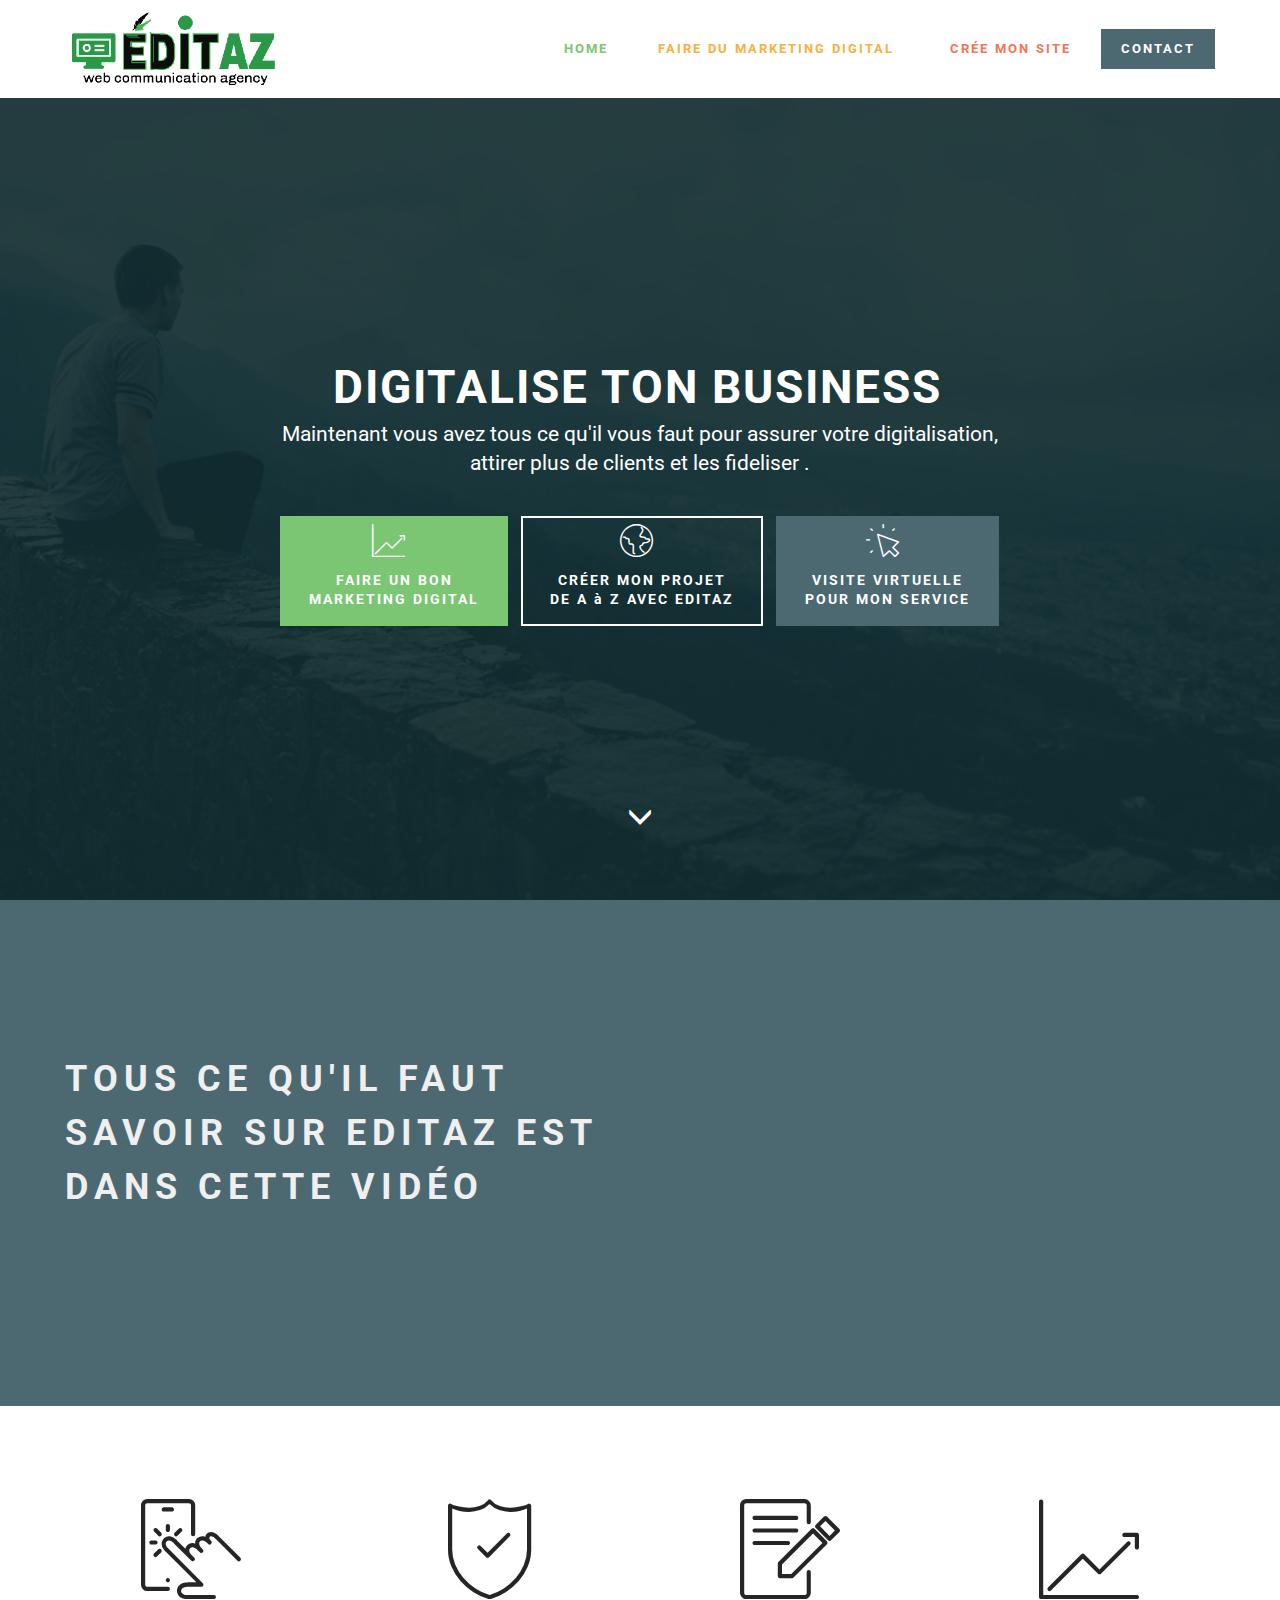
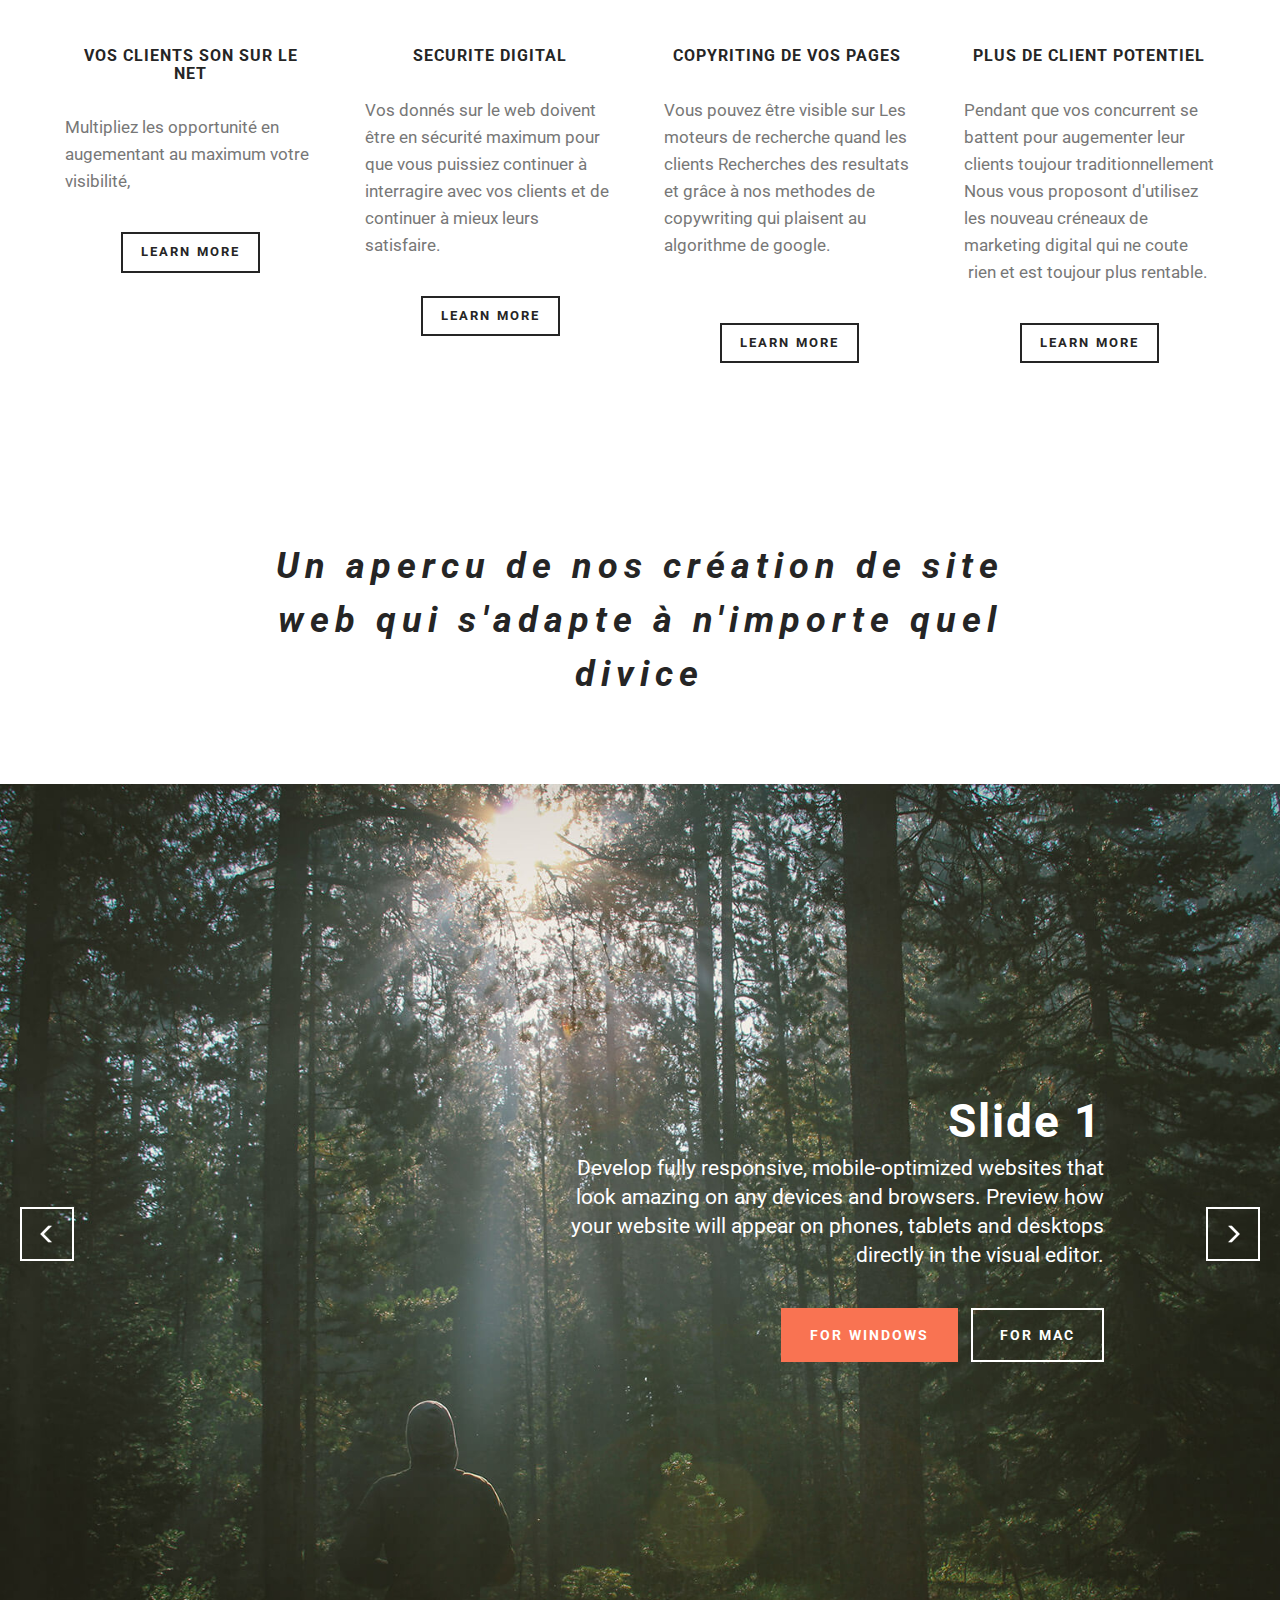
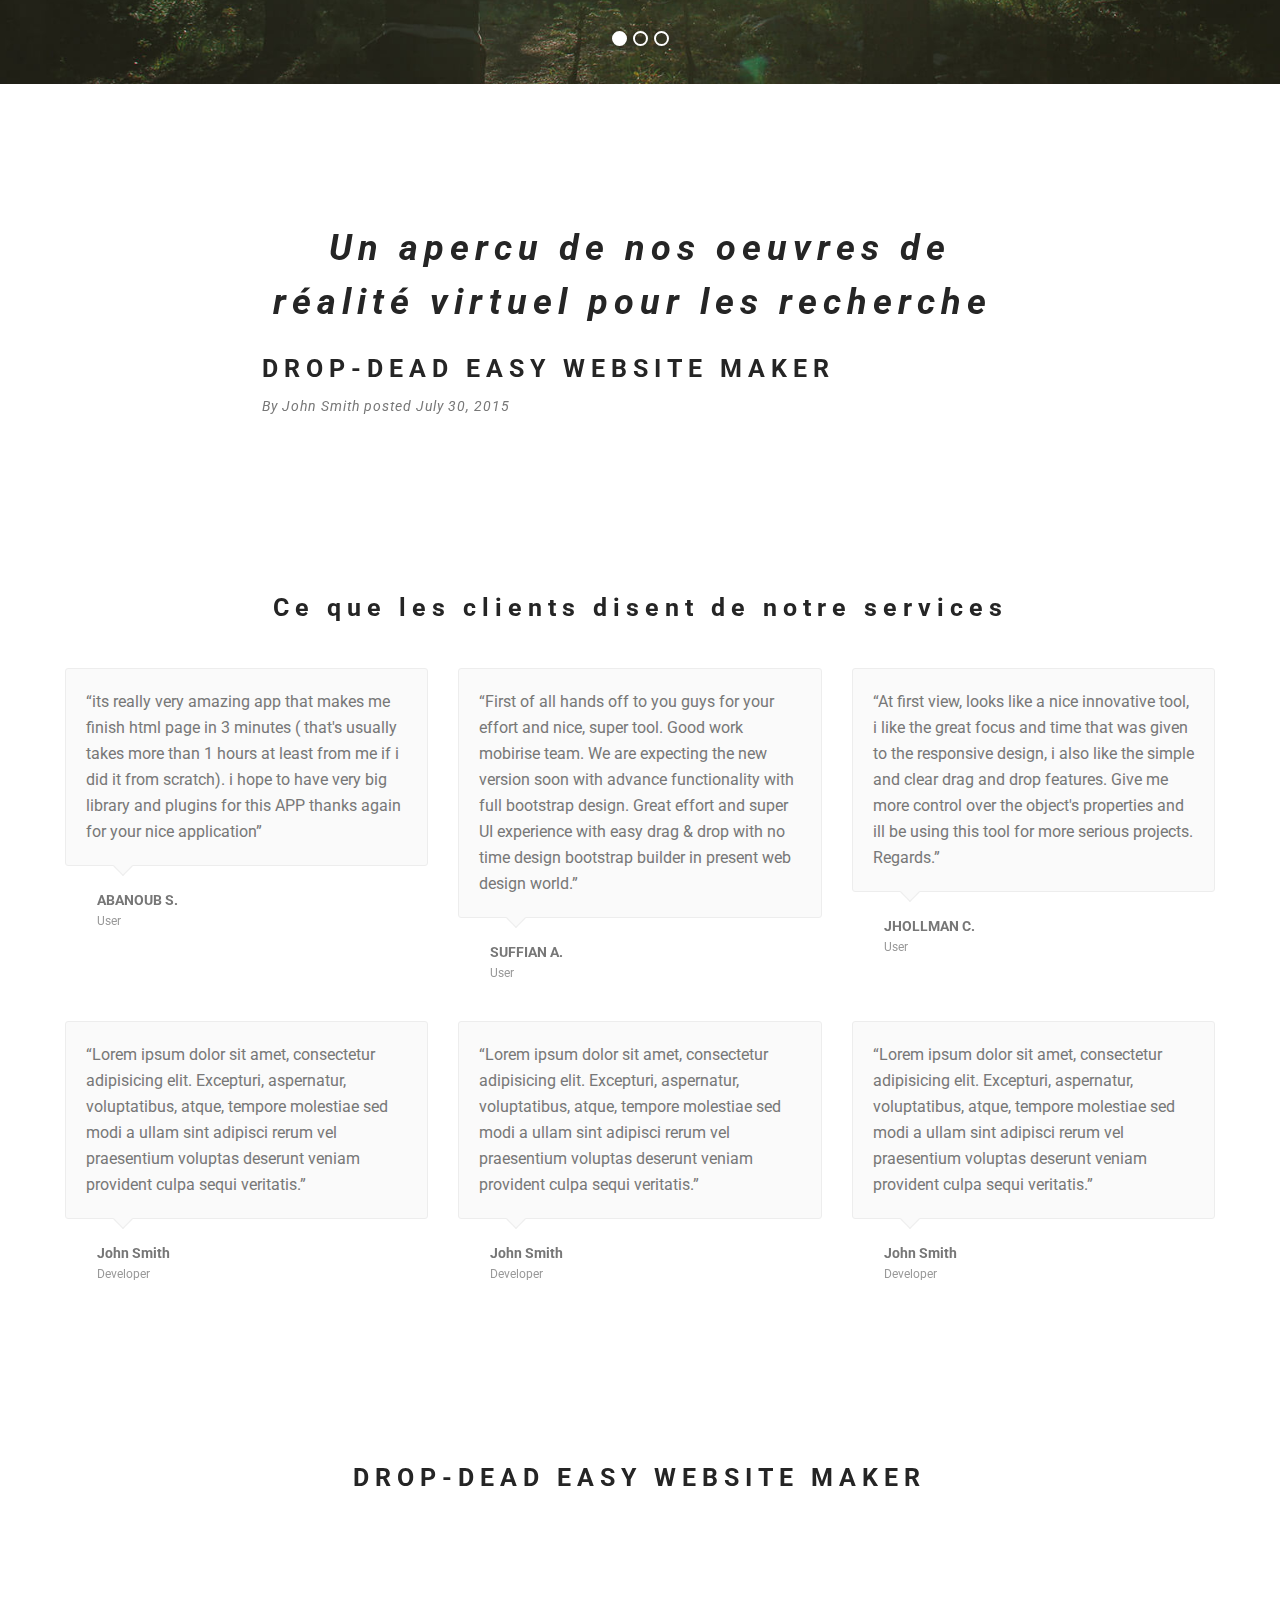
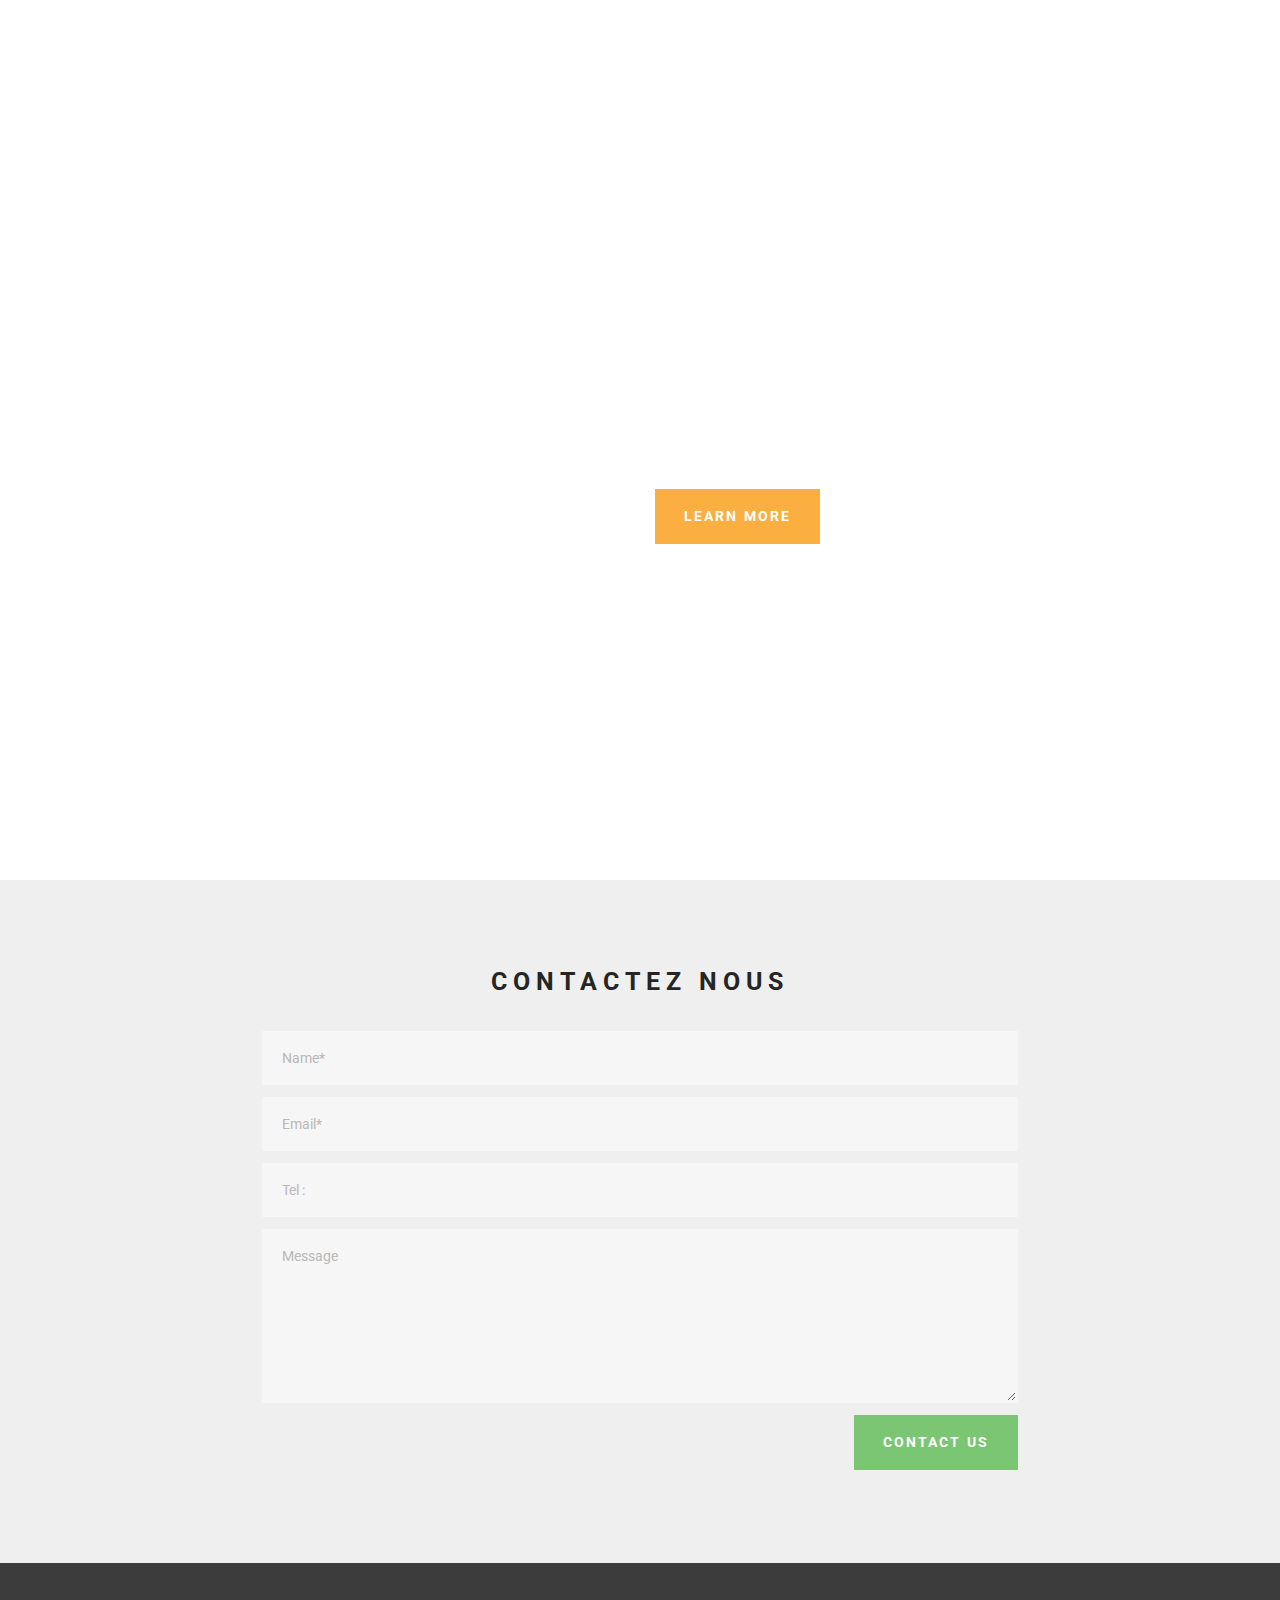
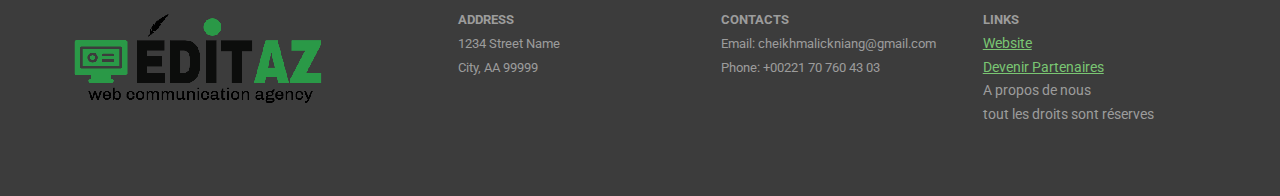
==== index.html @ 24cd0250 "change logo" ====
<!DOCTYPE html>
<html>
<head>
  <!-- Site made with Mobirise Website Builder v3.10.5, https://mobirise.com -->
  <meta charset="UTF-8">
  <meta http-equiv="X-UA-Compatible" content="IE=edge">
  <meta name="generator" content="Mobirise v3.10.5, mobirise.com">
  <meta name="viewport" content="width=device-width, initial-scale=1">
  <link rel="shortcut icon" href="assets/images/icone-edi-1-128x234.png" type="image/x-icon">
  <meta name="description" content="Notre agence web s'engage à vous accompagnez de A à Z sur le long du developement de votre business dans le digital avec la creation de site qui s'adapte à tout les divices, Le marketing digital, le copywriting et même la creation de business">
  <title>EDITAZ WEB COMUNICATION AGENCY</title>
  <link rel="stylesheet" href="https://fonts.googleapis.com/css?family=Roboto:700,400&amp;subset=cyrillic,latin,greek,vietnamese">
  <link rel="stylesheet" href="assets/web/assets/mobirise-icons/mobirise-icons.css">
  <link rel="stylesheet" href="assets/bootstrap/css/bootstrap.min.css">
  <link rel="stylesheet" href="assets/animate.css/animate.min.css">
  <link rel="stylesheet" href="assets/mobirise/css/style.css">
  <link rel="stylesheet" href="assets/mobirise-slider/style.css">
  <link rel="stylesheet" href="assets/mobirise/css/mbr-additional.css" type="text/css">
  
  
  
</head>
<body>
<section class="mbr-navbar mbr-navbar--freeze mbr-navbar--absolute mbr-navbar--sticky mbr-navbar--auto-collapse" id="menu-26">
    <div class="mbr-navbar__section mbr-section">
        <div class="mbr-section__container container">
            <div class="mbr-navbar__container">
                <div class="mbr-navbar__column mbr-navbar__column--s mbr-navbar__brand">
                    <span class="mbr-navbar__brand-link mbr-brand mbr-brand--inline">
                        <span class="mbr-brand__logo"><a href="index.html"><img src="assets/images/logomakr-8cw9nm-3-374x128.png" class="mbr-navbar__brand-img mbr-brand__img" alt="Mobirise"></a></span>
                        
                    </span>
                </div>
                <div class="mbr-navbar__hamburger mbr-hamburger"><span class="mbr-hamburger__line"></span></div>
                <div class="mbr-navbar__column mbr-navbar__menu">
                    <nav class="mbr-navbar__menu-box mbr-navbar__menu-box--inline-right">
                        <div class="mbr-navbar__column">
                            <ul class="mbr-navbar__items mbr-navbar__items--right float-left mbr-buttons mbr-buttons--freeze mbr-buttons--right btn-decorator mbr-buttons--active"><li class="mbr-navbar__item"><a class="mbr-buttons__link btn text-success" href="index.html">HOME</a></li> <li class="mbr-navbar__item"><a class="mbr-buttons__link btn text-warning" href="Marketing-digital.html">FAIRE DU MARKETING DIGITAL&nbsp;</a></li> <li class="mbr-navbar__item"><a class="mbr-buttons__link btn text-danger" href="créer-un-site-moderne-et-utile.html">CRÉE MON SITE</a></li>  </ul>                            
                            <ul class="mbr-navbar__items mbr-navbar__items--right mbr-buttons mbr-buttons--freeze mbr-buttons--right btn-inverse mbr-buttons--active"><li class="mbr-navbar__item"><a class="mbr-buttons__btn btn btn-primary" href="index.html#contacts1-k">CONTACT</a></li></ul>
                        </div>
                    </nav>
                </div>
            </div>
        </div>
    </div>
</section>

<section class="engine"><a rel="external" href="https://mobirise.com">free drag and drop website generator software</a></section><section class="mbr-box mbr-section mbr-section--relative mbr-section--fixed-size mbr-section--full-height mbr-section--bg-adapted" id="header4-2p" style="background-image: url(assets/images/bg.jpg);">
    <div class="mbr-box__magnet mbr-box__magnet--sm-padding mbr-box__magnet--center-center mbr-after-navbar">
        <div class="mbr-overlay" style="opacity: 0.9; background-color: rgb(14, 43, 48);"></div>
        <div class="mbr-box__container mbr-section__container container">
            <div class="mbr-box mbr-box--stretched"><div class="mbr-box__magnet mbr-box__magnet--center-center">
                <div class="row"><div class=" col-sm-8 col-sm-offset-2">
                    <div class="mbr-hero animated fadeInUp">
                        <h1 class="mbr-hero__text">DIGITALISE TON BUSINESS</h1>
                        <p class="mbr-hero__subtext">Maintenant vous avez tous ce qu'il vous faut pour assurer votre digitalisation, attirer plus de clients et les fideliser .</p>
                    </div>
                    <div class="mbr-buttons btn-inverse mbr-buttons--center"><a class="mbr-buttons__btn btn btn-lg animated fadeInUp delay btn-success" href="Marketing-digital.html"><span class="mbri-growing-chart mbr-iconfont mbr-iconfont-btn" style="font-size: 33px;"></span><br><br>FAIRE UN BON<br>MARKETING&nbsp;DIGITAL</a> <a class="mbr-buttons__btn btn btn-lg btn-default animated fadeInUp delay" href="https://mobirise.com"><span class="mbri-globe-2 mbr-iconfont mbr-iconfont-btn" style="font-size: 33px;"></span><br><br>CRÉER MON PROJET<br>DE A à Z AVEC EDITAZ<br></a> <a class="mbr-buttons__btn btn btn-lg animated fadeInUp delay btn-primary" href="index.html#header2-2l"><span class="mbri-cursor-click mbr-iconfont mbr-iconfont-btn" style="font-size: 33px;"></span><br><br>VISITE VIRTUELLE <br>POUR MON SERVICE<br></a></div>
                </div></div>
            </div></div>
        </div>
        <div class="mbr-arrow mbr-arrow--floating text-center">
            <div class="mbr-section__container container">
                <a class="mbr-arrow__link" href="#msg-box5-11"><i class="glyphicon glyphicon-menu-down"></i></a>
            </div>
        </div>
    </div>
</section>

<section class="mbr-section mbr-section--relative" id="msg-box5-11" style="background-color: rgb(76, 105, 114);">
    
    <div class="mbr-section__container mbr-section__container--isolated container" style="padding-top: 93px; padding-bottom: 93px;">
        <div class="row">
            <div class="mbr-box mbr-box--fixed mbr-box--adapted">
                
                <div class="mbr-box__magnet mbr-class-mbr-box__magnet--center-left col-sm-6 content-size mbr-section__left">
                    <div class="mbr-section__container mbr-section__container--middle">
                        <div class="mbr-header mbr-header--auto-align mbr-header--wysiwyg">
                            <h3 class="mbr-header__text">TOUS CE QU'IL FAUT SAVOIR SUR EDITAZ EST DANS CETTE VIDÉO</h3>
                            
                        </div>
                    </div>
                    
                    
                </div>
                <div class="mbr-box__magnet mbr-box__magnet--top-left mbr-section__right col-sm-6 image-size" style="width: 50%;">
                    <figure class="mbr-figure mbr-figure--adapted mbr-figure--caption-inside-bottom mbr-figure--full-width"><iframe class="mbr-embedded-video" src="https://www.youtube.com/embed/sOSTC6FM6Bw?rel=0&amp;amp;showinfo=0&amp;autoplay=0&amp;loop=0" width="1280" height="720" frameborder="0" allowfullscreen></iframe></figure>
                </div>
            </div>
        </div>
    </div>
</section>

<section class="mbr-section mbr-section--relative mbr-section--fixed-size" id="features1-2" style="background-color: rgb(255, 255, 255);">
    
    
    <div class="mbr-section__container container mbr-section__container--std-top-padding" style="padding-top: 93px;">
        <div class="mbr-section__row row">
            <div class="mbr-section__col col-xs-12 col-md-3 col-sm-6">
                <div class="mbr-section__container mbr-section__container--center mbr-section__container--middle">
                    <figure class="mbr-figure"><span class="mbri-touch mbr-iconfont mbr-iconfont-features1" style="font-size: 100px;"></span></figure>
                </div>
                <div class="mbr-section__container mbr-section__container--middle">
                    <div class="mbr-header mbr-header--reduce mbr-header--center mbr-header--wysiwyg">
                        <h3 class="mbr-header__text">VOS CLIENTS SON SUR LE NET</h3>
                    </div>
                </div>
                <div class="mbr-section__container mbr-section__container--middle">
                    <div class="mbr-article mbr-article--wysiwyg">
                        <p>Multipliez les opportunité en augementant au maximum votre visibilité,&nbsp;</p>
                    </div>
                </div>
                <div class="mbr-section__container mbr-section__container--last" style="padding-bottom: 93px;">
                    <div class="mbr-buttons mbr-buttons--center"><a href="https://mobirise.com" class="mbr-buttons__btn btn btn-wrap btn-xs-lg btn-default">LEARN MORE</a></div>
                </div>
            </div>
            <div class="mbr-section__col col-xs-12 col-md-3 col-sm-6">
                <div class="mbr-section__container mbr-section__container--center mbr-section__container--middle">
                    <figure class="mbr-figure"><span class="mbri-protect mbr-iconfont mbr-iconfont-features1" style="font-size: 100px;"></span></figure>
                </div>
                <div class="mbr-section__container mbr-section__container--middle">
                    <div class="mbr-header mbr-header--reduce mbr-header--center mbr-header--wysiwyg">
                        <h3 class="mbr-header__text">SECURITE DIGITAL</h3>
                    </div>
                </div>
                <div class="mbr-section__container mbr-section__container--middle">
                    <div class="mbr-article mbr-article--wysiwyg">
                        <p>Vos donnés sur le web doivent être en sécurité maximum pour que vous puissiez continuer à interragire avec vos clients et de continuer à mieux leurs satisfaire.&nbsp;</p>
                    </div>
                </div>
                <div class="mbr-section__container mbr-section__container--last" style="padding-bottom: 93px;">
                    <div class="mbr-buttons mbr-buttons--center"><a href="https://mobirise.com" class="mbr-buttons__btn btn btn-wrap btn-xs-lg btn-default">LEARN MORE</a></div>
                </div>
            </div>
            <div class="clearfix visible-sm-block"></div>
            <div class="mbr-section__col col-xs-12 col-md-3 col-sm-6">
                <div class="mbr-section__container mbr-section__container--center mbr-section__container--middle">
                    <figure class="mbr-figure"><span class="mbri-edit mbr-iconfont mbr-iconfont-features1" style="font-size: 100px;"></span></figure>
                </div>
                <div class="mbr-section__container mbr-section__container--middle">
                    <div class="mbr-header mbr-header--reduce mbr-header--center mbr-header--wysiwyg">
                        <h3 class="mbr-header__text">COPYRITING DE VOS PAGES&nbsp;</h3>
                    </div>
                </div>
                <div class="mbr-section__container mbr-section__container--middle">
                    <div class="mbr-article mbr-article--wysiwyg">
                        <p>Vous pouvez être visible sur Les moteurs de recherche quand les clients Recherches des resultats et grâce à nos methodes de copywriting qui plaisent au algorithme de google.<br><br></p>
                    </div>
                </div>
                <div class="mbr-section__container mbr-section__container--last" style="padding-bottom: 93px;">
                    <div class="mbr-buttons mbr-buttons--center"><a href="https://mobirise.com" class="mbr-buttons__btn btn btn-wrap btn-xs-lg btn-default">LEARN MORE</a></div>
                </div>
            </div>
            
            <div class="mbr-section__col col-xs-12 col-md-3 col-sm-6">
                <div class="mbr-section__container mbr-section__container--center mbr-section__container--middle">
                    <figure class="mbr-figure"><span class="mbri-growing-chart mbr-iconfont mbr-iconfont-features1" style="font-size: 100px;"></span></figure>
                </div>
                <div class="mbr-section__container mbr-section__container--middle">
                    <div class="mbr-header mbr-header--reduce mbr-header--center mbr-header--wysiwyg">
                        <h3 class="mbr-header__text">PLUS DE CLIENT POTENTIEL</h3>
                    </div>
                </div>
                <div class="mbr-section__container mbr-section__container--middle">
                    <div class="mbr-article mbr-article--wysiwyg">
                        <p>Pendant que vos concurrent se battent pour augementer leur clients toujour traditionnellement Nous vous proposont d'utilisez les nouveau créneaux de marketing digital qui ne coute &nbsp;rien et est toujour plus rentable.</p>
                    </div>
                </div>
                <div class="mbr-section__container mbr-section__container--last" style="padding-bottom: 93px;">
                    <div class="mbr-buttons mbr-buttons--center"><a href="https://mobirise.com" class="mbr-buttons__btn btn btn-wrap btn-xs-lg btn-default">LEARN MORE</a></div>
                </div>
            </div>
            
            
            
        </div>
    </div>
</section>

<section class="mbr-section" id="header3-4">
    <div class="mbr-section__container container mbr-section__container--isolated">
        <div class="mbr-header mbr-header--wysiwyg row">
            <div class="col-sm-8 col-sm-offset-2">
                <h3 class="mbr-header__text"><em>Un apercu de nos création de site web qui s'adapte à n'importe quel divice</em></h3>
                
            </div>
        </div>
    </div>
</section>

<section class="mbr-slider mbr-section mbr-section--no-padding carousel slide" data-ride="carousel" data-wrap="true" data-interval="5000" id="slider-1c" style="background-color: rgb(255, 255, 255);">
    <div class="mbr-section__container">
        <div>
            <ol class="carousel-indicators">
                <li data-app-prevent-settings="" data-target="#slider-1c" data-slide-to="0" class="active"></li><li data-app-prevent-settings="" data-target="#slider-1c" class="" data-slide-to="1"></li><li data-app-prevent-settings="" data-target="#slider-1c" data-slide-to="2"></li>
            </ol>
            <div class="carousel-inner" role="listbox">
                <div class="mbr-box mbr-section mbr-section--relative mbr-section--fixed-size mbr-section--bg-adapted item dark center mbr-section--full-height active" style="background-image: url(assets/images/slide1.jpg);">
                    <div class="mbr-box__magnet mbr-box__magnet--center-right mbr-box__magnet--sm-padding">
                                            
                        <div class=" container">
                            
                            <div class="row">
                                <div class=" col-md-6 col-md-offset-5">  

                                <div class="mbr-hero">
                                    <h1 class="mbr-hero__text">Slide 1</h1>

                                    <p class="mbr-hero__subtext">Develop fully responsive, mobile-optimized websites that look amazing on any devices and browsers. Preview how your website will appear on phones, tablets and desktops directly in the visual editor.</p>
                                </div>
                                <div class="mbr-buttons btn-inverse mbr-buttons--left mbr-buttons--right"><a class="mbr-buttons__btn btn btn-lg btn-danger" href="https://mobirise.com">FOR WINDOWS</a> <a class="mbr-buttons__btn btn btn-lg btn-default" href="https://mobirise.com">FOR MAC</a></div>
                                </div>
                            </div>
                        </div>
                    </div>
                </div><div class="mbr-box mbr-section mbr-section--relative mbr-section--fixed-size mbr-section--bg-adapted item dark center mbr-section--full-height" style="background-image: url(assets/images/slide2.jpg);">
                    <div class="mbr-box__magnet mbr-box__magnet--center-left mbr-box__magnet--sm-padding">
                                            
                        <div class=" container">
                            
                            <div class="row">
                                <div class=" col-md-6 col-md-offset-1">  

                                <div class="mbr-hero">
                                    <h1 class="mbr-hero__text">visite virtuel</h1>

                                    <p class="mbr-hero__subtext">Mobirise is based on Bootstrap 3 - most powerful mobile first framework. Use any bootstrap themes with no extra work.</p>
                                </div>
                                <div class="mbr-buttons btn-inverse mbr-buttons--left"><a class="mbr-buttons__btn btn btn-lg btn-danger" href="https://mobirise.com">FOR WINDOWS</a> <a class="mbr-buttons__btn btn btn-lg btn-default" href="https://mobirise.com">FOR MAC</a></div>
                                </div>
                            </div>
                        </div>
                    </div>
                </div><div class="mbr-box mbr-section mbr-section--relative mbr-section--fixed-size mbr-section--bg-adapted item dark center mbr-section--full-height" style="background-image: url(assets/images/slide3.jpg);">
                    <div class="mbr-box__magnet mbr-box__magnet--center-center mbr-box__magnet--sm-padding">
                                            
                        <div class=" container">
                            
                            <div class="row">
                                <div class=" col-md-8 col-md-offset-2">  

                                <div class="mbr-hero">
                                    <h1 class="mbr-hero__text">Slide 3</h1>

                                    <p class="mbr-hero__subtext">Choose from the large selection of latest pre-made blocks - jumbotrons, hero images, parallax scrolling, video backgrounds, hamburger menu, sticky header and more.</p>
                                </div>
                                <div class="mbr-buttons btn-inverse mbr-buttons--center"><a class="mbr-buttons__btn btn btn-lg btn-danger" href="https://mobirise.com">FOR WINDOWS</a> <a class="mbr-buttons__btn btn btn-lg btn-default" href="https://mobirise.com">FOR MAC</a></div>
                                </div>
                            </div>
                        </div>
                    </div>
                </div>
            </div>
            
            <a data-app-prevent-settings="" class="left carousel-control" role="button" data-slide="prev" href="#slider-1c">
                <span class="glyphicon glyphicon-menu-left" aria-hidden="true"></span>
                <span class="sr-only">Previous</span>
            </a>
            <a data-app-prevent-settings="" class="right carousel-control" role="button" data-slide="next" href="#slider-1c">
                <span class="glyphicon glyphicon-menu-right" aria-hidden="true"></span>
                <span class="sr-only">Next</span>
            </a>
        </div>
    </div>
</section>

<section class="mbr-section" id="header3-i">
    <div class="mbr-section__container container mbr-section__container--first">
        <div class="mbr-header mbr-header--wysiwyg row">
            <div class="col-sm-8 col-sm-offset-2">
                <h3 class="mbr-header__text"><br><em>Un apercu de nos oeuvres de réalité virtuel pour les recherche&nbsp;</em></h3>
                
            </div>
        </div>
    </div>
</section>

<section class="mbr-section" id="header3-m">
    <div class="mbr-section__container container mbr-section__container--last">
        <div class="mbr-header mbr-header--wysiwyg row">
            <div class="col-sm-8 col-sm-offset-2">
                <h3 class="mbr-header__text">DROP-DEAD EASY WEBSITE MAKER</h3>
                <p class="mbr-header__subtext">By John Smith posted July 30, 2015</p>
            </div>
        </div>
    </div>
</section>

<section class="mbr-section mbr-section--relative mbr-section--fixed-size mbr-parallax-background" id="testimonials1-1d" style="background-image: url(assets/images/full-unsplash-photo-1472289065668-ce650ac443d2-2000x1334.jpg);">
    <div>
        
        <div class="mbr-section__container mbr-section__container--std-padding container" style="padding-top: 93px; padding-bottom: 93px;">
            <div class="row">
                <div class="col-sm-12">
                    <h2 class="mbr-section__header">Ce que les clients disent de notre services</h2>
                    <ul class="mbr-reviews mbr-reviews--wysiwyg row">
                        <li class="mbr-reviews__item col-xs-12 col-sm-6 col-md-4">
                            <div class="mbr-reviews__text"><p class="mbr-reviews__p">“its really very amazing app that makes me finish html page in 3 minutes ( that's usually takes more than 1 hours at least from me if i did it from scratch). i hope to have very big library and plugins for this APP thanks again for your nice application”</p></div>
                            <div class="mbr-reviews__author mbr-reviews__author--short">
                                <div class="mbr-reviews__author-name">ABANOUB S.</div>
                                <div class="mbr-reviews__author-bio">User</div>
                            </div>
                        </li><li class="mbr-reviews__item col-xs-12 col-sm-6 col-md-4">
                            <div class="mbr-reviews__text"><p class="mbr-reviews__p">“First of all hands off to you guys for your effort and nice, super tool. Good work mobirise team. We are expecting the new version soon with advance functionality with full bootstrap design. Great effort and super UI experience with easy drag &amp; drop with no time design bootstrap builder in present web design world.”</p></div>
                            <div class="mbr-reviews__author mbr-reviews__author--short">
                                <div class="mbr-reviews__author-name">SUFFIAN A.</div>
                                <div class="mbr-reviews__author-bio">User</div>
                            </div>
                        </li><li class="mbr-reviews__item col-xs-12 col-sm-6 col-md-4">
                            <div class="mbr-reviews__text"><p class="mbr-reviews__p">“At first view, looks like a nice innovative tool, i like the great focus and time that was given to the responsive design, i also like the simple and clear drag and drop features. Give me more control over the object's properties and ill be using this tool for more serious projects. Regards.”</p></div>
                            <div class="mbr-reviews__author mbr-reviews__author--short">
                                <div class="mbr-reviews__author-name">JHOLLMAN C.</div>
                                <div class="mbr-reviews__author-bio">User</div>
                            </div>
                        </li><li class="mbr-reviews__item col-xs-12 col-sm-6 col-md-4">
                            <div class="mbr-reviews__text"><p class="mbr-reviews__p">“Lorem ipsum dolor sit amet, consectetur adipisicing elit. Excepturi, aspernatur, voluptatibus, atque, tempore molestiae sed modi a ullam sint adipisci rerum vel praesentium voluptas deserunt veniam provident culpa sequi veritatis.”</p></div>
                            <div class="mbr-reviews__author mbr-reviews__author--short">
                                <div class="mbr-reviews__author-name">John Smith</div>
                                <div class="mbr-reviews__author-bio">Developer</div>
                            </div>
                        </li><li class="mbr-reviews__item col-xs-12 col-sm-6 col-md-4">
                            <div class="mbr-reviews__text"><p class="mbr-reviews__p">“Lorem ipsum dolor sit amet, consectetur adipisicing elit. Excepturi, aspernatur, voluptatibus, atque, tempore molestiae sed modi a ullam sint adipisci rerum vel praesentium voluptas deserunt veniam provident culpa sequi veritatis.”</p></div>
                            <div class="mbr-reviews__author mbr-reviews__author--short">
                                <div class="mbr-reviews__author-name">John Smith</div>
                                <div class="mbr-reviews__author-bio">Developer</div>
                            </div>
                        </li><li class="mbr-reviews__item col-xs-12 col-sm-6 col-md-4">
                            <div class="mbr-reviews__text"><p class="mbr-reviews__p">“Lorem ipsum dolor sit amet, consectetur adipisicing elit. Excepturi, aspernatur, voluptatibus, atque, tempore molestiae sed modi a ullam sint adipisci rerum vel praesentium voluptas deserunt veniam provident culpa sequi veritatis.”</p></div>
                            <div class="mbr-reviews__author mbr-reviews__author--short">
                                <div class="mbr-reviews__author-name">John Smith</div>
                                <div class="mbr-reviews__author-bio">Developer</div>
                            </div>
                        </li>
                    </ul>
                </div>
            </div>
        </div>
    </div>
</section>

<section class="mbr-section" id="header3-2m">
    <div class="mbr-section__container container mbr-section__container--isolated">
        <div class="mbr-header mbr-header--wysiwyg row">
            <div class="col-sm-8 col-sm-offset-2">
                <h3 class="mbr-header__text">DROP-DEAD EASY WEBSITE MAKER</h3>
                
            </div>
        </div>
    </div>
</section>

<section class="mbr-box mbr-section mbr-section--relative mbr-section--fixed-size mbr-section--full-height mbr-section--bg-adapted" id="header2-2l" data-bg-video="http://www.youtube.com/watch?v=uNCr7NdOJgw">
    <div class="mbr-box__magnet mbr-box__magnet--sm-padding mbr-box__magnet--center-left">
        
        <div class="mbr-box__container mbr-section__container container">
            <div class="mbr-box mbr-box--stretched"><div class="mbr-box__magnet mbr-box__magnet--center-left">
                <div class="row"><div class=" col-sm-6 col-sm-offset-6">
                    <div class="mbr-hero animated fadeInUp">
                        <h1 class="mbr-hero__text">MOBIRISE</h1>
                        <p class="mbr-hero__subtext">Mobirise helps you cut down development time by providing you with a flexible website editor with a drag and drop interface.</p>
                    </div>
                    <div class="mbr-buttons btn-inverse mbr-buttons--left"><a class="mbr-buttons__btn btn btn-lg btn-warning animated fadeInUp delay" href="https://mobirise.com">LEARN MORE</a></div>
                </div></div>
            </div></div>
        </div>
        
    </div>
</section>

<section class="mbr-section mbr-section--relative mbr-section--fixed-size" id="form1-1f" style="background-color: rgb(239, 239, 239);">
    
    <div class="mbr-section__container mbr-section__container--std-padding container" style="padding-top: 93px; padding-bottom: 93px;">
        <div class="row">
            <div class="col-sm-12">
                <div class="row">
                    <div class="col-sm-8 col-sm-offset-2" data-form-type="formoid">
                        <div class="mbr-header mbr-header--center mbr-header--std-padding">
                            <h2 class="mbr-header__text">CONTACTEZ NOUS</h2>
                        </div>
                        <div data-form-alert="true">
                            <div class="hide" data-form-alert-success="true">Merci pour votre message EDITAZ vas vous contactez Dans les plus bref délais</div>
                        </div>
                        <form action="https://mobirise.com/" method="post" data-form-title="CONTACTEZ NOUS">
                            <input type="hidden" value="FCEThNLu2w7Cam7bTulP/NIJWoeuvzvZYmLhyI0MPsxr90ggi3hTeXffAfKyFzywUbJgxBsqQLyRIUq2dyTiWaHMnGKJs6A5DjV7i+d1SYT2v8XDqzDMX44jOZ2aj3CD" data-form-email="true">
                            <div class="form-group">
                                <input type="text" class="form-control" name="name" required="" placeholder="Name*" data-form-field="Name">
                            </div>
                            <div class="form-group">
                                <input type="email" class="form-control" name="email" required="" placeholder="Email*" data-form-field="Email">
                            </div>
                            <div class="form-group">
                                <input type="tel" class="form-control" name="phone" placeholder="Tel :" data-form-field="Phone">
                            </div>
                            <div class="form-group">
                                <textarea class="form-control" name="message" rows="7" placeholder="Message" data-form-field="Message"></textarea>
                            </div>
                            <div class="mbr-buttons mbr-buttons--right"><button type="submit" class="mbr-buttons__btn btn btn-lg btn-success">CONTACT US</button></div>
                        </form>
                    </div>
                </div>
            </div>
        </div>
    </div>
</section>

<section class="mbr-section mbr-section--relative mbr-section--fixed-size" id="contacts1-k" style="background-color: rgb(60, 60, 60);">
    
    <div class="mbr-section__container container">
        <div class="mbr-contacts mbr-contacts--wysiwyg row" style="padding-top: 45px; padding-bottom: 45px;">
            <div class="col-sm-4">
                <div><img src="assets/images/logomakr-8cw9nm-265x90.png" class="mbr-contacts__img mbr-contacts__img--left"></div>
            </div>
            <div class="col-sm-8">
                <div class="row">
                    <div class="col-sm-4">
                        <p class="mbr-contacts__text"><strong>ADDRESS</strong><br>
1234 Street Name<br>
City, AA 99999</p>
                    </div>
                    <div class="col-sm-4">
                        <p class="mbr-contacts__text"><strong>CONTACTS</strong><br>
Email: cheikhmalickniang@gmail.com<br>
Phone: +00221 70 760 43 03<br></p>
                    </div>
                    <div class="col-sm-4"><p class="mbr-contacts__text"><strong>LINKS</strong></p><ul class="mbr-contacts__list"><li><a href="index.html" class="text-success">Website</a> </li><li><a href="Votre-Entreprise-en-moins-de-24h.html" class="text-success">Devenir Partenaires</a></li><li>A propos de nous</li><li>tout les droits sont réserves</li><li><br></li></ul></div>
                </div>
            </div>
        </div>
    </div>
</section>


  <script src="assets/web/assets/jquery/jquery.min.js"></script>
  <script src="assets/bootstrap/js/bootstrap.min.js"></script>
  <script src="assets/smooth-scroll/SmoothScroll.js"></script>
  <script src="assets/bootstrap-carousel-swipe/bootstrap-carousel-swipe.js"></script>
  <script src="assets/jarallax/jarallax.js"></script>
  <script src="assets/jquery-mb-ytplayer/jquery.mb.YTPlayer.min.js"></script>
  <!--[if lte IE 9]>
    <script src="assets/jquery-placeholder/jquery.placeholder.min.js"></script>
  <![endif]-->
  <script src="assets/mobirise/js/script.js"></script>
  <script src="assets/formoid/formoid.min.js"></script>
  
  
</body>
</html>
---- assets/web/assets/mobirise-icons/mobirise-icons.css ----
@font-face {
  font-family: 'MobiriseIcons';
  src:  url('mobirise-icons.eot?spat4u');
  src:  url('mobirise-icons.eot?spat4u#iefix') format('embedded-opentype'),
    url('mobirise-icons.ttf?spat4u') format('truetype'),
    url('mobirise-icons.woff?spat4u') format('woff'),
    url('mobirise-icons.svg?spat4u#MobiriseIcons') format('svg');
  font-weight: normal;
  font-style: normal;
}

[class^="mbri-"], [class*=" mbri-"] {
  /* use !important to prevent issues with browser extensions that change fonts */
  font-family: MobiriseIcons !important;
  speak: none;
  font-style: normal;
  font-weight: normal;
  font-variant: normal;
  text-transform: none;
  line-height: 1;

  /* Better Font Rendering =========== */
  -webkit-font-smoothing: antialiased;
  -moz-osx-font-smoothing: grayscale;
}

.mbri-alert:before {
  content: "\e900";
}
.mbri-android:before {
  content: "\e901";
}
.mbri-apple:before {
  content: "\e902";
}
.mbri-arrow-next:before {
  content: "\e903";
}
.mbri-arrow-prev:before {
  content: "\e904";
}
.mbri-bookmark:before {
  content: "\e905";
}
.mbri-bootstrap:before {
  content: "\e906";
}
.mbri-briefcase:before {
  content: "\e907";
}
.mbri-browse:before {
  content: "\e908";
}
.mbri-calendar:before {
  content: "\e909";
}
.mbri-camera:before {
  content: "\e90a";
}
.mbri-cart-add:before {
  content: "\e90b";
}
.mbri-cart-full:before {
  content: "\e90c";
}
.mbri-cash:before {
  content: "\e90d";
}
.mbri-change-style:before {
  content: "\e90e";
}
.mbri-chat:before {
  content: "\e90f";
}
.mbri-clock:before {
  content: "\e910";
}
.mbri-close:before {
  content: "\e911";
}
.mbri-cloud:before {
  content: "\e912";
}
.mbri-code:before {
  content: "\e913";
}
.mbri-contact-form:before {
  content: "\e914";
}
.mbri-credit-card:before {
  content: "\e915";
}
.mbri-cursor-click:before {
  content: "\e916";
}
.mbri-cust-feedback:before {
  content: "\e917";
}
.mbri-database:before {
  content: "\e918";
}
.mbri-delivery:before {
  content: "\e919";
}
.mbri-desctop:before {
  content: "\e91a";
}
.mbri-devices:before {
  content: "\e91b";
}
.mbri-down:before {
  content: "\e91c";
}
.mbri-download:before {
  content: "\e91d";
}
.mbri-drag-n-drop:before {
  content: "\e91e";
}
.mbri-edit:before {
  content: "\e91f";
}
.mbri-edit2:before {
  content: "\e920";
}
.mbri-error:before {
  content: "\e921";
}
.mbri-extension:before {
  content: "\e922";
}
.mbri-features:before {
  content: "\e923";
}
.mbri-file:before {
  content: "\e924";
}
.mbri-flag:before {
  content: "\e925";
}
.mbri-folder:before {
  content: "\e926";
}
.mbri-gift:before {
  content: "\e927";
}
.mbri-globe-2:before {
  content: "\e928";
}
.mbri-globe:before {
  content: "\e929";
}
.mbri-growing-chart:before {
  content: "\e92a";
}
.mbri-hearth:before {
  content: "\e92b";
}
.mbri-help:before {
  content: "\e92c";
}
.mbri-home:before {
  content: "\e92d";
}
.mbri-hot-cup:before {
  content: "\e92e";
}
.mbri-idea:before {
  content: "\e92f";
}
.mbri-image-gallery:before {
  content: "\e930";
}
.mbri-image-slider:before {
  content: "\e931";
}
.mbri-info:before {
  content: "\e932";
}
.mbri-key:before {
  content: "\e933";
}
.mbri-laptop:before {
  content: "\e934";
}
.mbri-layers:before {
  content: "\e935";
}
.mbri-left:before {
  content: "\e936";
}
.mbri-letter:before {
  content: "\e937";
}
.mbri-like:before {
  content: "\e938";
}
.mbri-link:before {
  content: "\e939";
}
.mbri-lock:before {
  content: "\e93a";
}
.mbri-login:before {
  content: "\e93b";
}
.mbri-logout:before {
  content: "\e93c";
}
.mbri-magic-stick:before {
  content: "\e93d";
}
.mbri-map-pin:before {
  content: "\e93e";
}
.mbri-menu:before {
  content: "\e93f";
}
.mbri-mobile:before {
  content: "\e940";
}
.mbri-mobile2:before {
  content: "\e941";
}
.mbri-mobirise:before {
  content: "\e942";
}
.mbri-music:before {
  content: "\e943";
}
.mbri-new-file:before {
  content: "\e944";
}
.mbri-opened-folder:before {
  content: "\e945";
}
.mbri-pages:before {
  content: "\e946";
}
.mbri-paper-plane:before {
  content: "\e947";
}
.mbri-paperclip:before {
  content: "\e948";
}
.mbri-photo:before {
  content: "\e949";
}
.mbri-photos:before {
  content: "\e94a";
}
.mbri-pin:before {
  content: "\e94b";
}
.mbri-play:before {
  content: "\e94c";
}
.mbri-plus:before {
  content: "\e94d";
}
.mbri-preview:before {
  content: "\e94e";
}
.mbri-print:before {
  content: "\e94f";
}
.mbri-protect:before {
  content: "\e950";
}
.mbri-question:before {
  content: "\e951";
}
.mbri-quote:before {
  content: "\e952";
}
.mbri-refresh:before {
  content: "\e953";
}
.mbri-responsive:before {
  content: "\e954";
}
.mbri-right:before {
  content: "\e955";
}
.mbri-rocket:before {
  content: "\e956";
}
.mbri-sad-face:before {
  content: "\e957";
}
.mbri-sale:before {
  content: "\e958";
}
.mbri-save:before {
  content: "\e959";
}
.mbri-search:before {
  content: "\e95a";
}
.mbri-setting:before {
  content: "\e95b";
}
.mbri-setting2:before {
  content: "\e95c";
}
.mbri-setting3:before {
  content: "\e95d";
}
.mbri-share:before {
  content: "\e95e";
}
.mbri-shoping-bag:before {
  content: "\e95f";
}
.mbri-shoping-basket:before {
  content: "\e960";
}
.mbri-shoping-cart:before {
  content: "\e961";
}
.mbri-sites:before {
  content: "\e962";
}
.mbri-smile-face:before {
  content: "\e963";
}
.mbri-speed:before {
  content: "\e964";
}
.mbri-star:before {
  content: "\e965";
}
.mbri-success:before {
  content: "\e966";
}
.mbri-sun:before {
  content: "\e967";
}
.mbri-tablet:before {
  content: "\e968";
}
.mbri-target:before {
  content: "\e969";
}
.mbri-timer:before {
  content: "\e96a";
}
.mbri-to-ftp:before {
  content: "\e96b";
}
.mbri-to-local-drive:before {
  content: "\e96c";
}
.mbri-touch-swipe:before {
  content: "\e96d";
}
.mbri-touch:before {
  content: "\e96e";
}
.mbri-trash:before {
  content: "\e96f";
}
.mbri-unlock:before {
  content: "\e970";
}
.mbri-up:before {
  content: "\e971";
}
.mbri-upload:before {
  content: "\e972";
}
.mbri-user:before {
  content: "\e973";
}
.mbri-user2:before {
  content: "\e974";
}
.mbri-users:before {
  content: "\e975";
}
.mbri-video-play:before {
  content: "\e976";
}
.mbri-video:before {
  content: "\e977";
}
.mbri-watch:before {
  content: "\e978";
}
.mbri-website-theme:before {
  content: "\e979";
}
.mbri-wifi:before {
  content: "\e97a";
}
.mbri-windows:before {
  content: "\e97b";
}
---- assets/mobirise/css/style.css ----
.is-builder .animated {
  -webkit-animation-name: none !important;
  animation-name: none !important;
}
html {
  position: relative;
  min-height: 100%;
}
.mbr-embedded-video {
  position: relative;
}
.mbr-background-video,
.mbr-background-video-preview {
  bottom: 0;
  left: 0;
  overflow: hidden;
  position: absolute;
  right: 0;
  top: 0;
}
.mbr-parallax-background,
.mbr-background {
  background-attachment: fixed !important;
  background-position: 50% 0;
  background-repeat: no-repeat;
  background-size: cover !important;
}
.mbr-hidden-scrollbar .mbr-parallax-background {
  background-size: auto 130%;
}
.mobile .mbr-parallax-background {
  background-attachment: scroll !important;
}
.mbr-background {
  background-attachment: scroll !important;
}
.mbr-navbar {
  position: relative;
  width: 100%;
}
.mbr-navbar:before {
  content: "";
  display: block;
}
.mbr-navbar__brand-link:after,
.mbr-navbar__brand-img {
  max-height: 74px;
  height: 100%;
}
.mbr-navbar:before,
.mbr-navbar__container {
  height: 98px;
}
.mbr-navbar--ss .mbr-navbar__brand-link:after,
.mbr-navbar--ss .mbr-navbar__brand-img {
  height: 74px;
}
.mbr-navbar--ss:before,
.mbr-navbar--ss .mbr-navbar__container {
  height: 98px;
}
.mbr-navbar--xs .mbr-navbar__brand-link:after,
.mbr-navbar--xs .mbr-navbar__brand-img {
  height: 32px;
}
.mbr-navbar--xs:before,
.mbr-navbar--xs .mbr-navbar__container {
  height: 56px;
}
.mbr-navbar--s .mbr-navbar__brand-link:after,
.mbr-navbar--s .mbr-navbar__brand-img {
  height: 48px;
}
.mbr-navbar--s:before,
.mbr-navbar--s .mbr-navbar__container {
  height: 72px;
}
.mbr-navbar--m .mbr-navbar__brand-link:after,
.mbr-navbar--m .mbr-navbar__brand-img {
  height: 64px;
}
.mbr-navbar--m:before,
.mbr-navbar--m .mbr-navbar__container {
  height: 88px;
}
.mbr-navbar--l .mbr-navbar__brand-link:after,
.mbr-navbar--l .mbr-navbar__brand-img {
  height: 96px;
}
.mbr-navbar--l:before,
.mbr-navbar--l .mbr-navbar__container {
  height: 120px;
}
.mbr-navbar--xl .mbr-navbar__brand-link:after,
.mbr-navbar--xl .mbr-navbar__brand-img {
  height: 128px;
}
.mbr-navbar--xl:before,
.mbr-navbar--xl .mbr-navbar__container {
  height: 152px;
}
.mbr-navbar--short .mbr-navbar__brand-link:after,
.mbr-navbar--short .mbr-navbar__brand-img {
  height: 40px;
}
.mbr-navbar--short .mbr-brand__logo .mbr-iconfont{
  font-size: 40px;
}
.mbr-navbar--short:before,
.mbr-navbar--short .mbr-navbar__container {
  height: 64px;
}
.mbr-navbar--short .mbr-navbar__container {
  padding: 12px 0;
}
@media (max-width: 767px) {
  .mbr-navbar--short .mbr-navbar__brand-link:after,
  .mbr-navbar--short .mbr-navbar__brand-img {
    height: 31px;
  }
  .mbr-navbar--short:before,
  .mbr-navbar--short .mbr-navbar__container {
    height: 45px;
  }
  .mbr-navbar--short .mbr-navbar__container {
    padding: 7px 0;
  }
}
.mbr-navbar__brand-img {
  position: relative;
}
.mbr-navbar__brand-img,
.mbr-navbar__container,
.mbr-navbar__section {
  -webkit-transition: all 300ms ease-in-out 0s;
  -o-transition: all 300ms ease-in-out 0s;
  transition: all 300ms ease-in-out 0s;
}
.mbr-navbar__section {
  background: #2c2c2c;
  height: auto;
  position: absolute;
  top: 0;
  width: 100%;
  z-index: 1000;
}
.mbr-navbar__container {
  display: table;
  padding: 12px 0;
  width: 100%;
}
.mbr-navbar__menu-box {
  display: table;
  width: 100%;
}
.mbr-navbar__menu-box--inline-left,
.mbr-navbar__menu-box--inline-center,
.mbr-navbar__menu-box--inline-right {
  display: block;
  text-align: left;
}
.mbr-navbar__menu-box--inline-center {
  text-align: center;
}
.mbr-navbar__menu-box--inline-right {
  text-align: right;
}
.mbr-navbar__column {
  display: table-cell;
  vertical-align: middle;
}
.mbr-navbar__column--xxs {
  width: 1%;
}
.mbr-navbar__column--xs {
  width: 10%;
}
.mbr-navbar__column--s {
  width: 20%;
}
.mbr-navbar__column--m {
  width: 30%;
}
.mbr-navbar__column--l {
  width: 40%;
}
.mbr-navbar__column--xl {
  width: 50%;
}
.mbr-navbar__menu-box--inline-left .mbr-navbar__column,
.mbr-navbar__menu-box--inline-center .mbr-navbar__column,
.mbr-navbar__menu-box--inline-right .mbr-navbar__column {
  display: inline-block;
}
.mbr-navbar__items {
  float: left;
  padding-left: 0px;
  position: relative;
  left: -20px;
}
.mbr-navbar__items--right {
  float: right;
  left: 0;
}
.float-left {
  float: left;
}
.mbr-navbar__item {
  display: block;
  float: left;
  position: relative;
}
.mbr-navbar__hamburger {
  display: none;
  margin-top: -11px;
  position: absolute;
  right: 0;
  top: 50%;
  z-index: 10000;
}
.mbr-navbar--collapsed .mbr-navbar__container {
  position: relative;
}
.mbr-navbar--collapsed .mbr-navbar__column {
  display: block;
  width: 100%;
}
.mbr-navbar--collapsed .mbr-navbar__items--right {
  padding-top: 13px;
}
.mbr-navbar--collapsed .mbr-navbar__menu {
  background: rgba(0, 0, 0, 0.9);
  display: none;
  height: 100%;
  left: 0;
  position: fixed;
  top: 0;
  width: 100%;
  z-index: 9999;
}
.mbr-navbar--collapsed .mbr-navbar__menu-box {
  display: table-cell;
  vertical-align: middle;
}
.mbr-navbar--collapsed .mbr-navbar__items {
  float: none;
}
.mbr-navbar--collapsed .mbr-navbar__item {
  float: none;
}
.mbr-navbar--collapsed .mbr-navbar__hamburger {
  display: block;
}
.mbr-navbar--collapsed.mbr-navbar--open .mbr-navbar__menu {
  display: table;
}
.mbr-navbar--collapsed.mbr-navbar--open:not(.mbr-navbar--sticky) .mbr-navbar__section {
  background: none;
  position: fixed;
}
.mbr-navbar--collapsed.mbr-navbar--open .mbr-navbar__brand {
  visibility: hidden;
}
.mbr-navbar--collapsed.mbr-navbar--sticky.mbr-navbar--open .mbr-navbar__brand {
  visibility: visible;
}
.mbr-navbar--collapsed.mbr-navbar--open .mbr-navbar__brand-img,
.mbr-navbar--collapsed.mbr-navbar--open .mbr-navbar__container {
  -webkit-transition: none;
  -o-transition: none;
  transition: none;
}
.mbr-navbar--freeze.mbr-navbar--collapsed.mbr-navbar--open .mbr-navbar__hamburger,
.mbr-navbar--freeze.mbr-navbar--collapsed.mbr-navbar--open .mbr-navbar__hamburger:hover {
  color: #fff !important;
}
.mbr-navbar--sticky .mbr-navbar__section {
  position: fixed;
}
.mbr-navbar--absolute {
  position: absolute;
}
/* fix for popup menu conflict */
@media (max-width: 480px) {
  .mbr-navbar--absolute.mbr-navbar[id^=menu-] {
    position: absolute;
  }
}
.mbr-navbar--transparent .mbr-navbar__section {
  background: none;
}
.mbr-navbar--stuck .mbr-navbar__section,
.mbr-navbar--relative .mbr-navbar__section {
  background: #2c2c2c;
}
@media (max-width: 991px) {
  .mbr-navbar--auto-collapse .mbr-navbar__container {
    position: relative;
  }
  .mbr-navbar--auto-collapse .mbr-navbar__column {
    display: block;
    width: 100%;
  }
  .mbr-navbar__column {
    max-height: 100vh;
    overflow-x: hidden;
    overflow-y:auto;
  }
  .mbr-navbar__column::-webkit-scrollbar {
    display:none;
  }
  .mbr-navbar--auto-collapse .mbr-navbar__items--right {
    padding-top: 13px;
  }
  .mbr-navbar--auto-collapse .mbr-navbar__menu {
    background: rgba(0, 0, 0, 0.9);
    display: none;
    height: 100%;
    left: 0;
    position: fixed;
    top: 0;
    width: 100%;
    z-index: 9999;
  }
  .mbr-navbar--auto-collapse .mbr-navbar__menu-box {
    display: table-cell;
    vertical-align: middle;
  }
  .mbr-navbar--auto-collapse .mbr-navbar__items {
    float: none;
  }
  .mbr-navbar--auto-collapse .mbr-navbar__item {
    float: none;
  }
  .mbr-navbar--auto-collapse .mbr-navbar__hamburger {
    display: block;
  }
  .mbr-navbar--auto-collapse.mbr-navbar--open .mbr-navbar__menu {
    display: table;
  }
  .mbr-navbar--auto-collapse.mbr-navbar--open:not(.mbr-navbar--sticky) .mbr-navbar__section {
    background: none;
    position: fixed;
  }
  .mbr-navbar--auto-collapse.mbr-navbar--open .mbr-navbar__brand {
    visibility: hidden;
  }
  .mbr-navbar--auto-collapse.mbr-navbar--sticky.mbr-navbar--open .mbr-navbar__brand {
    visibility: visible;
  }
  .mbr-navbar--auto-collapse.mbr-navbar--open .mbr-navbar__brand-img,
  .mbr-navbar--auto-collapse.mbr-navbar--open .mbr-navbar__container {
    -webkit-transition: none;
    -o-transition: none;
    transition: none;
  }
}
.mbr-after-navbar:before {
  content: "";
  display: block;
  height: 98px;
}
.mbr-hamburger {
  cursor: pointer;
  height: 23px;
  width: 30px;
}
.mbr-hamburger:focus {
  outline: none;
}
.mbr-hamburger__line,
.mbr-hamburger__line:before,
.mbr-hamburger__line:after {
  content: "";
  position: absolute;
  display: block;
  height: 1px;
  cursor: pointer;
}
.mbr-hamburger__line,
.mbr-hamburger__line:before,
.mbr-hamburger__line:after {
  width: 30px;
  border-bottom: 5px solid;
  top: 9px;
}
.mbr-hamburger__line:before {
  top: -9px;
}
.mbr-hamburger__line:after {
  top: 9px;
}
.mbr-hamburger__line,
.mbr-hamburger__line:before,
.mbr-hamburger__line:after {
  -webkit-transition: all 300ms ease-in-out;
  transition: all 300ms ease-in-out;
}
.mbr-hamburger--open .mbr-hamburger__line {
  border-color: transparent;
}
.mbr-hamburger--open .mbr-hamburger__line:before,
.mbr-hamburger--open .mbr-hamburger__line:after {
  top: 0;
}
.mbr-hamburger--open .mbr-hamburger__line:before {
  -ms-transform: rotate(45deg);
  -webkit-transform: rotate(45deg);
  transform: rotate(45deg);
}
.mbr-hamburger--open .mbr-hamburger__line:after {
  top: 10px;
  -ms-transform: translatey(-10px) rotate(-45deg);
  -webkit-transform: translatey(-10px) rotate(-45deg);
  transform: translatey(-10px) rotate(-45deg);
}
@media (max-width: 767px) {
  .mbr-hamburger {
    height: 23px;
    width: 27px;
  }
  .mbr-hamburger__line,
  .mbr-hamburger__line:before,
  .mbr-hamburger__line:after {
    width: 27px;
    border-bottom: 4px solid;
    top: 9px;
  }
  .mbr-hamburger__line:before {
    top: -9px;
  }
  .mbr-hamburger__line:after {
    top: 9px;
  }
}

.navbar-dropdown .hamburger-icon {
  content: "";
  width: 16px;
  -webkit-box-shadow: 0 -6px 0 1px,0 0 0 1px,0 6px 0 1px;
  -moz-box-shadow: 0 -6px 0 1px,0 0 0 1px,0 6px 0 1px;
  box-shadow: 0 -6px 0 1px,0 0 0 1px,0 6px 0 1px;
}

.mbr-brand {
  display: block;
  float: left;
  position: relative;
}
.mbr-brand,
.mbr-brand:hover {
  text-decoration: none;
}
.mbr-brand__name {
  display: block;
  font-weight: bold;
  margin-top: 5px;
  text-align: center;
}
.mbr-brand__name,
.mbr-brand__name:hover {
  text-decoration: none;
}
.mbr-brand--inline {
  display: table;
}
.mbr-brand--inline:after {
  content: "";
  display: table-cell;
  width: 1px;
}
.mbr-brand--inline .mbr-brand__logo,
.mbr-brand--inline .mbr-brand__name {
  display: table-cell;
  vertical-align: middle;
}
.mbr-brand--inline .mbr-brand__logo {
  padding-right: 10px;
}
.mbr-brand--inline .mbr-brand__name {
  margin: 0;
  text-align: left;
}
.mbr-form {
  display: table;
  margin-top: -13px;
  position: relative;
  top: 14px;
  width: 100%;
}
.mbr-form__left,
.mbr-form__right {
  display: table-cell;
  vertical-align: top;
}
.mbr-form__left {
  padding-right: 3px;
}
.mbr-form__right {
  width: 1px;
}
@media (max-width: 530px) {
  .mbr-form {
    display: block;
    margin-top: -27px;
    position: relative;
    top: 26px;
  }
  .mbr-form__left,
  .mbr-form__right {
    display: block;
  }
  .mbr-form__left {
    margin-bottom: 12px;
    padding-right: 0;
  }
  .mbr-form__right {
    width: 100%;
  }
}
.mbr-section {
  padding: 0 20px;
}
.mbr-section--no-padding {
  padding: 0;
}
.mbr-section--relative {
  position: relative;
}
.mbr-section--fixed-size {
  overflow: hidden;
}
.mbr-section--full-height {
  height: 100vh;
}
.mbr-section--full-height.mbr-after-navbar:before {
  display: none;
}
.mbr-section--bg-adapted {
  background-attachment: scroll;
  background-position: 50% 0;
  background-repeat: no-repeat;
  background-size: cover;
}
.mbr-section--gray {
  background-color: #444444;
}
.mbr-section--light-gray {
  background-color: #f0f0f0;
}
.mbr-section--dark-gray {
  background-color: #3c3c3c;
}
.mbr-section__container {
  padding: 0;
  position: relative;
  z-index: 3;
}
.mbr-section__container--center {
  text-align: center;
}
.mbr-section__container--std-padding {
  padding: 93px 0;
}
.mbr-section__container--std-top-padding {
  padding-top: 93px;
}
.mbr-section__container--std-bot-padding {
  padding-bottom: 93px;
}
.mbr-section__container--sm-padding {
  padding: 41px 0;
}
.mbr-section__container--sm-top-padding {
  padding-top: 41px;
}
.mbr-section__container--sm-bot-padding {
  padding-bottom: 41px;
}
.mbr-section__container--isolated {
  padding-bottom: 93px;
  padding-top: 93px;
}
.mbr-section__container--first {
  padding-top: 93px;
  padding-bottom: 41px;
}
.mbr-section__container--middle {
  padding-bottom: 41px;
}
.mbr-section__container--last {
  padding-bottom: 93px;
}
.mbr-section__row {
  margin-left: -24px;
  margin-right: -24px;
}
.mbr-section__col {
  overflow: hidden;
  padding-left: 24px;
  padding-right: 24px;
}
.mbr-section__left {
  padding-right: 40px;
}
.mbr-section__right {
  padding-left: 15px;
}
.mbr-section__header {
  line-height: 1.5em;
  margin: -10px 0 0;
  text-align: center;
}
@media (min-width: 768px) {
  .mbr-section--short-paddings .mbr-section__container--std-padding {
    padding: 59px 0;
  }
  .mbr-section--short-paddings .mbr-section__container--std-top-padding {
    padding-top: 59px;
  }
  .mbr-section--short-paddings .mbr-section__container--std-bot-padding {
    padding-bottom: 59px;
  }
  .mbr-section--short-paddings .mbr-section__container--sm-padding {
    padding: 41px 0;
  }
  .mbr-section--short-paddings .mbr-section__container--sm-top-padding {
    padding-top: 41px;
  }
  .mbr-section--short-paddings .mbr-section__container--sm-bot-padding {
    padding-bottom: 41px;
  }
  .mbr-section--short-paddings .mbr-section__container--isolated {
    padding-bottom: 59px;
    padding-top: 59px;
  }
  .mbr-section--short-paddings .mbr-section__container--first {
    padding-top: 59px;
    padding-bottom: 41px;
  }
  .mbr-section--short-paddings .mbr-section__container--middle {
    padding-bottom: 41px;
  }
  .mbr-section--short-paddings .mbr-section__container--last {
    padding-bottom: 59px;
  }
}
@media (max-width: 767px) {
  .mbr-section__left {
    padding-right: 15px;
  }
  .mbr-section__right {
    padding-left: 15px;
    padding-top: 51px;
  }
}
.mbr-arrow {
  bottom: 71px;
  left: 0;
  line-height: 1px;
  padding: 0 20px;
  position: absolute;
  width: 100%;
  z-index: 3;
}
.mbr-arrow__link {
  display: inline-block;
  font-size: 26px;
}
.mbr-arrow__link,
.mbr-arrow__link:hover,
.mbr-arrow__link:focus {
  color: #fff;
}
.mbr-arrow--floating .mbr-arrow__link {
  -webkit-animation: floating-arrow 1.6s infinite ease-in-out 0s;
  -o-animation: floating-arrow 1.6s infinite ease-in-out 0s;
  animation: floating-arrow 1.6s infinite ease-in-out 0s;
}
@-webkit-keyframes floating-arrow {
  from {
    -webkit-transform: translateY(0);
    transform: translateY(0);
  }
  65% {
    -webkit-transform: translateY(11px);
    transform: translateY(11px);
  }
  to {
    -webkit-transform: translateY(0);
    transform: translateY(0);
  }
}
@-o-keyframes floating-arrow {
  from {
    -webkit-transform: translateY(0);
    transform: translateY(0);
  }
  65% {
    -webkit-transform: translateY(11px);
    transform: translateY(11px);
  }
  to {
    -webkit-transform: translateY(0);
    transform: translateY(0);
  }
}
@keyframes floating-arrow {
  from {
    -webkit-transform: translateY(0);
    transform: translateY(0);
  }
  65% {
    -webkit-transform: translateY(11px);
    transform: translateY(11px);
  }
  to {
    -webkit-transform: translateY(0);
    transform: translateY(0);
  }
}
.mbr-arrow--dark .mbr-arrow__link,
.mbr-arrow--dark .mbr-arrow__link:hover,
.mbr-arrow--dark .mbr-arrow__link:focus {
  color: #252525;
}
@media (max-width: 767px) {
  .mbr-arrow {
    bottom: 41px;
  }
}
@media (max-width: 320px) {
  .mbr-arrow {
    bottom: 21px;
    text-align: center;
  }
}
@media all and (device-width: 320px) and (device-height: 568px) and (orientation: portrait) {
  .mbr-arrow {
    bottom: 31px;
  }
}
.mbr-box {
  display: table;
  width: 100%;
}
.mbr-box--fixed {
  table-layout: fixed;
}
.mbr-box--stretched {
  height: 100%;
}
.mbr-box__magnet {
  display: table-cell;
  float: none;
  height: 100%;
  margin-bottom: 0;
  margin-top: 0;
  text-align: center;
  vertical-align: middle;
}
.mbr-box__magnet--sm-padding {
  padding: 41px 0;
}
.mbr-box__magnet--top-left,
.mbr-box__magnet--top-center,
.mbr-box__magnet--top-right {
  vertical-align: top;
}
.mbr-box__magnet--bottom-left,
.mbr-box__magnet--bottom-center,
.mbr-box__magnet--bottom-right {
  vertical-align: bottom;
}
.mbr-box__magnet--top-left,
.mbr-box__magnet--center-left,
.mbr-box__magnet--bottom-left {
  text-align: left;
}
.mbr-box__magnet--top-right,
.mbr-box__magnet--center-right,
.mbr-box__magnet--bottom-right {
  text-align: right;
}
.mbr-box__container {
  height: 50%;
}
@media (max-width: 767px) {
  .mbr-box__container {
    height: 100%;
  }
  .mbr-box--adapted {
    display: block;
  }
  .mbr-box--adapted > .mbr-box__magnet {
    display: block;
    height: auto;
  }
}
.mbr-overlay {
  background: #222;
  bottom: 0;
  left: 0;
  position: absolute;
  right: 0;
  top: 0;
  z-index: 2;
}
.mbr-google-map__marker {
  color: #252525;
  display: none;
  margin: 0;
}
.mbr-google-map--loaded .mbr-google-map__marker {
  display: block;
}
.mbr-hero {
  color: #fff;
  position: relative;
}
.mbr-hero__text {
  font-size: 46px;
  font-weight: bold;
  left: -2px;
  letter-spacing: 2px;
  line-height: 50px;
  margin: -18px 0 1px 0;
  padding-bottom: 41px;
  position: relative;
  top: 8px;
}
.mbr-hero__subtext {
  font-size: 21px;
  line-height: 29px;
  margin: -32px 0 3px 0;
  padding: 0 0 41px 0;
  position: relative;
  top: 6px;
}
.mbr-figure {
  display: inline-block;
  /*line-height: 1px;*/
  margin: 0;
  max-width: 100%;
  overflow: hidden;
  position: relative;
}
.mbr-figure--no-bg {
  background: none;
}
.mbr-figure--full-width {
  display: block;
  width: 100%;
}
.mbr-figure.mbr-after-navbar:before {
  display: none;
}
.mbr-figure--full-width iframe,
.mbr-figure--full-width .mbr-figure__img,
.mbr-figure--full-width .mbr-figure__map {
  width: 100%;
}
.mbr-figure iframe,
.mbr-figure__img,
.mbr-figure__map {
  max-width: 100%;
}
@-webkit-keyframes mapCircleLoading {
  from {
    -webkit-transform: rotate(0deg);
  }
  to {
    -webkit-transform: rotate(359deg);
  }
}
@keyframes mapCircleLoading {
  from {
    transform: rotate(0deg);
  }
  to {
    transform: rotate(359deg);
  }
}
.mbr-figure__map {
  height: 400px;
  position: relative;
}
.mbr-figure__map--short {
  height: 300px;
}
.mbr-figure__map iframe {
  height: 100%;
  width: 100%;
}
.mbr-figure__map [data-state-details] {
  color: #6b6763;
  font-family: "Roboto", Helvetica, Arial, sans-serif;
  height: 1.5em;
  margin-top: -0.75em;
  padding-left: 20px;
  padding-right: 20px;
  position: absolute;
  text-align: center;
  top: 50%;
  width: 100%;
}
.mbr-figure__map[data-state] {
  background: #e9e5dc;
}
.mbr-figure__map[data-state="loading"] [data-state-details] {
  display: none;
}
.mbr-figure__map[data-state="loading"]::after {
  content: "";
  -webkit-animation: mapCircleLoading .6s infinite linear;
  animation: mapCircleLoading .6s infinite linear;
  border-radius: 50%;
  border: 6px rgba(255, 255, 255, 0.35) solid;
  border-top-color: #fff;
  height: 40px;
  left: 50%;
  margin-left: -20px;
  margin-top: -20px;
  position: absolute;
  top: 50%;
  width: 40px;
}
.mbr-figure__caption {
  background: rgba(0, 0, 0, 0.5);
  bottom: 0;
  color: #fff;
  display: block;
  font-size: 17px;
  left: 0;
  line-height: 1.3em;
  min-height: 53px;
  padding: 17px 20px;
  position: absolute;
  text-align: left;
  width: 100%;
}
.mbr-figure__caption--no-padding {
  padding: 17px 0;
}
.mbr-figure--wysiwyg .mbr-figure__caption a,
.mbr-figure--wysiwyg .mbr-figure__caption a:hover {
  color: inherit;
  text-decoration: underline;
}
.mbr-figure--caption-inside-top .mbr-figure__caption {
  bottom: auto;
  top: 0;
}
.mbr-figure--caption-outside-top .mbr-figure__caption,
.mbr-figure--caption-outside-bottom .mbr-figure__caption {
  background: none;
  position: relative;
}
.mbr-figure--no-bg.mbr-figure--caption-outside-top .mbr-figure__caption,
.mbr-figure--no-bg.mbr-figure--caption-outside-bottom .mbr-figure__caption {
  color: #252525;
}
.mbr-figure--no-bg.mbr-figure--caption-outside-top .mbr-figure__caption {
  margin-top: -3px;
  padding-top: 0;
}
.mbr-figure--no-bg.mbr-figure--caption-outside-bottom .mbr-figure__caption {
  margin-top: -2px;
  padding-bottom: 0;
  top: 2px;
}
.mbr-figure__caption--std-grid {
  background: none;
  z-index: 2;
  overflow: hidden;
}
@media (min-width: 768px) {
  .mbr-figure__caption--std-grid {
    width: 715px;
    left: 50%;
    margin-left: -357.5px;
    padding: 17px 0;
  }
}
@media (min-width: 992px) {
  .mbr-figure__caption--std-grid {
    width: 935px;
    margin-left: -467.5px;
  }
}
@media (min-width: 1200px) {
  .mbr-figure__caption--std-grid {
    width: 1150px;
    margin-left: -575px;
  }
}
.mbr-figure__caption--std-grid:before {
  bottom: 0;
  content: "";
  position: absolute;
  top: 0;
  width: 200%;
  z-index: -1;
  margin-left: -50%;
}
.mbr-figure--caption-inside-top .mbr-figure__caption--std-grid:before,
.mbr-figure--caption-inside-bottom .mbr-figure__caption--std-grid:before {
  background: rgba(0, 0, 0, 0.6);
}
.mbr-figure__caption-small {
  color: #ccc;
  display: block;
  font-size: 14px;
  line-height: 1.3em;
}
.mbr-figure--no-bg.mbr-figure--caption-outside-top .mbr-figure__caption-small,
.mbr-figure--no-bg.mbr-figure--caption-outside-bottom .mbr-figure__caption-small {
  color: #777;
}
@media (max-width: 767px) {
  .mbr-figure--adapted {
    display: block;
    width: 100%;
  }
  .mbr-figure--adapted iframe,
  .mbr-figure--adapted .mbr-figure__img,
  .mbr-figure--adapted .mbr-figure__map {
    width: 100%;
  }
  .mbr-figure--caption-inside-top .mbr-figure__caption,
  .mbr-figure--caption-inside-bottom .mbr-figure__caption {
    background: none;
    position: relative;
  }
  .mbr-figure--caption-inside-top .mbr-figure__caption--std-grid:before,
  .mbr-figure--caption-inside-bottom .mbr-figure__caption--std-grid:before {
    display: none;
  }
}
.mbr-reviews {
  list-style: none;
  margin: 0 -15px;
  padding: 3px 0 0 0;
}
.mbr-reviews__item {
  position: relative;
  margin-top: 39px;
}
.mbr-reviews__text {
  background: #fafafa;
  border-radius: 3px;
  border: 1px solid #ededed;
  color: #777;
  font-size: 16px;
  line-height: 26px;
  padding: 20px;
  position: relative;
}
.mbr-reviews__text:before {
  -webkit-transform: rotate(45deg);
  -ms-transform: rotate(45deg);
  -o-transform: rotate(45deg);
  transform: rotate(45deg);
  width: 14px;
  height: 14px;
  background-color: #fafafa;
  border-color: #ededed;
  border-style: none solid solid none;
  border-width: 0 1px 1px 0;
  bottom: -8px;
  content: "";
  display: block;
  left: 50px;
  position: absolute;
}
.mbr-reviews__p {
  margin: 0;
}
.mbr-reviews__author {
  margin-top: 30px;
  padding-left: 102px;
  position: relative;
}
.mbr-reviews__author--short {
  margin-top: 27px;
  padding-left: 32px;
}
.mbr-reviews__author-img {
  width: 50px;
  height: 50px;
  border-radius: 50%;
  left: 33px;
  position: absolute;
  top: 0;
}
.mbr-reviews__author-name {
  color: #777;
  font-size: 14px;
  font-weight: bold;
  position: relative;
  top: -3px;
}
.mbr-reviews__author-bio {
  color: #999;
  font-size: 12px;
}
@media (max-width: 767px) {
  .mbr-reviews__author {
    padding-bottom: 32px;
  }
  .mbr-reviews__author--short {
    padding-bottom: 1px;
  }
}
@media (min-width: 768px) and (max-width: 991px) {
  .mbr-reviews__item:nth-of-type(2n+1) {
    clear: left;
  }
}
@media (min-width: 992px) {
  .mbr-reviews__item:nth-of-type(3n+1) {
    clear: left;
  }
}
@media (max-width: 991px) {
  .mbr-header--reduce .mbr-header__text {
    padding-top: 1em;
    margin-top: -1em;
  }
}
.mbr-header {
  margin-top: -20px;
  padding: 0;
  position: relative;
  text-align: left;
  top: 10px;
}
.mbr-header--std-padding {
  padding-bottom: 41px;
}
.mbr-header--center {
  text-align: center;
}
.mbr-header__text {
  display: block;
  font-size: 25px;
  font-weight: bold;
  letter-spacing: 6px;
  line-height: 1.5em;
  margin: 0;
}
.mbr-header__subtext {
  color: #777;
  font-size: 14px;
  font-style: italic;
  letter-spacing: 1px;
  margin: 8px 0 7px 0;
}
.mbr-header--inline {
  margin-top: 0;
  padding: 41px 0 28px 0;
  top: 0;
}
.mbr-header--inline .mbr-header__text {
  letter-spacing: 4px;
  line-height: 1em;
  margin: 15px 0 0 0;
}
@media (max-width: 767px) {
  .mbr-header--inline {
    padding: 47px 0 38px 0;
  }
  .mbr-header--inline .mbr-header__text {
    display: block;
    margin: 0 0 38px 0;
  }
  .mbr-header--auto-align .mbr-header__text,
  .mbr-header--auto-align .mbr-header__subtext {
    left: 0;
    text-align: center !important;
  }
}
@media (min-width: 768px) {
  .mbr-header--reduce {
    margin-top: -5px;
    top: 2px;
  }
  .mbr-header--reduce .mbr-header__text {
    font-size: 16px;
    letter-spacing: 1px;
    line-height: 1.1em;
    padding-top: 0.4em;
    margin-top: -0.4em;
  }
}
.mbr-social-icons__icon {
  -webkit-transition: all 0.2s ease-in-out 0s;
  -o-transition: all 0.2s ease-in-out 0s;
  transition: all 0.2s ease-in-out 0s;
  color: #fff;
  cursor: pointer;
  display: inline-block;
  font-size: 29px;
  height: 56px;
  line-height: 61px;
  margin: 0 10px 13px 0;
  position: relative;
  text-align: center;
  width: 56px;
}
.mbr-social-icons__icon:hover {
  color: #fff;
}
.mbr-social-icons--style-1 .mbr-social-icons__icon:hover {
  background: #252525 !important;
}
.mbr-contacts {
  color: #9c9c9c;
  font-size: 14px;
  line-height: 1.7em;
  padding: 45px 0 46px;
}
.mbr-contacts__img {
  max-width: 100%;
  margin: 6px 0 5px 40px;
}
.mbr-contacts__img--left {
  margin-left: 0;
}
.mbr-contacts__text {
  margin: 0;
}
.mbr-contacts__header {
  color: #fff;
  font-size: 14px;
  letter-spacing: 1px;
  margin-bottom: 20px;
  margin-top: 3px;
}
.mbr-contacts__list {
  list-style: none;
  margin: 0;
  padding: 0;
}
@media (max-width: 767px) {
  .mbr-contacts__img {
    margin-bottom: 10px;
  }
  .mbr-contacts__header {
    margin-top: 20px;
    margin-bottom: 10px;
  }
  .mbr-contacts__column {
    margin-top: 37px;
  }
}
.mbr-footer {
  color: #9c9c9c;
  font-size: 13px;
  letter-spacing: 1px;
  line-height: 1.5em;
  padding: 37px 0 39px;
  word-spacing: 1px;
}
.mbr-footer__copyright {
  margin: 0;
}
.mbr-buttons {
  margin: -26px 0 13px 0;
  position: relative;
  text-align: left;
  top: 26px;
}
.mbr-buttons__btn,
.mbr-buttons__link {
  margin: 0 10px 13px 0;
}
.mbr-buttons__btn,
.mbr-buttons__link,
.mbr-buttons__btn:hover,
.mbr-buttons__link:hover {
  text-decoration: none;
}
.mbr-buttons--top {
  top: 44px;
  margin-top: -62px;
}
.mbr-buttons--no-offset {
  margin-top: 0;
  top: 0;
}
.mbr-buttons--only-links {
  left: -20px;
}
.mbr-buttons--center {
  left: 5px;
  text-align: center;
}
.mbr-buttons--center.mbr-buttons--only-links {
  left: 0;
}
.mbr-buttons--right {
  text-align: right;
}
.mbr-buttons--right .mbr-buttons__btn,
.mbr-buttons--right .mbr-buttons__link {
  margin: 0 0 13px 10px;
}
.mbr-buttons--right.mbr-buttons--only-links {
  left: 20px;
}
.mbr-buttons--activated {
  left: 5px;
  text-align: center;
}
.mbr-buttons--activated .mbr-buttons__btn,
.mbr-buttons--activated .mbr-buttons__link {
  margin-left: 0;
  margin-right: 0;
}
.mbr-buttons--activated .mbr-buttons__link {
  font-size: 25px;
  padding: 10px 30px 2px;
}
.mbr-buttons--activated .mbr-buttons__btn {
  font-size: 15px;
  margin-top: 9px;
  padding: 15px 30px;
}
.mbr-buttons--freeze.mbr-buttons--activated .mbr-buttons__link {
  font-size: 25px !important;
}
.mbr-buttons--freeze.mbr-buttons--activated .mbr-buttons__link,
.mbr-buttons--freeze.mbr-buttons--activated .mbr-buttons__link:hover {
  color: #fff !important;
}
.mbr-buttons--freeze.mbr-buttons--activated .mbr-buttons__btn {
  font-size: 15px !important;
}
@media (max-width: 991px) {
  .mbr-buttons {
    top: 0;
  }
  form:not(.mbr-form) .mbr-buttons {
    top: 26px;
  }
  .mbr-buttons:first-child {
    margin-top: 0;
  }
  .mbr-buttons--active {
    left: 5px;
    text-align: center;
  }
  .mbr-buttons--active .mbr-buttons__btn,
  .mbr-buttons--active .mbr-buttons__link {
    margin-left: 0;
    margin-right: 0;
  }
  .mbr-buttons--right.mbr-buttons--only-links {
    left: 0;
  }
  .mbr-buttons--active .mbr-buttons__link {
    font-size: 25px;
    padding: 10px 30px 2px;
  }
  .mbr-buttons--active .mbr-buttons__btn {
    font-size: 15px;
    margin-top: 9px;
    padding: 15px 30px;
  }
  .mbr-buttons--freeze.mbr-buttons--active .mbr-buttons__link {
    font-size: 25px !important;
  }
  .mbr-buttons--freeze.mbr-buttons--active .mbr-buttons__link,
  .mbr-buttons--freeze.mbr-buttons--active .mbr-buttons__link:hover {
    color: #fff !important;
  }
  .mbr-buttons--freeze.mbr-buttons--active .mbr-buttons__btn {
    font-size: 15px !important;
  }
}
@media (max-width: 767px) {
  .mbr-buttons--auto-align {
    left: 5px;
    margin-top: -26px;
    text-align: center;
    top: 26px;
  }
  .mbr-buttons--auto-align.mbr-buttons--only-links {
    left: 0;
  }
}
@media (max-width: 530px) {
  .mbr-buttons {
    left: 0;
  }
  .mbr-buttons__btn,
  .mbr-buttons__link,
  .mbr-buttons--right .mbr-buttons__btn,
  .mbr-buttons--right .mbr-buttons__link {
    display: inline-block;
    margin: 0 0 13px 0;
    text-align: center;
    width: 100%;
  }
  .mbr-buttons--activated .mbr-buttons__btn,
  .mbr-buttons--activated .mbr-buttons__link,
  .mbr-buttons--active .mbr-buttons__btn,
  .mbr-buttons--active .mbr-buttons__link {
    width: auto;
  }
  .mbr-buttons--activated .mbr-buttons__btn,
  .mbr-buttons--active .mbr-buttons__btn {
    margin-top: 9px;
  }
}
.mbr-article {
  color: #777;
  font-size: 17px;
  line-height: 27px;
  text-align: left;
  position: relative;
  margin-top: -21px;
  top: 14px;
}
.mbr-article--wysiwyg h1,
.mbr-article--wysiwyg h2,
.mbr-article--wysiwyg h3,
.mbr-article--wysiwyg h4,
.mbr-article--wysiwyg h5,
.mbr-article--wysiwyg h6 {
  color: #252525;
  display: block;
  font-weight: bold;
  line-height: 1.3em;
  text-align: left;
}
.mbr-article--wysiwyg h1 {
  font-size: 27px;
  letter-spacing: 3px;
}
.mbr-article--wysiwyg h2 {
  font-size: 23px;
  letter-spacing: 2px;
}
.mbr-article--wysiwyg h3 {
  font-size: 19px;
  letter-spacing: 1px;
}
.mbr-article--wysiwyg h4 {
  font-size: 14px;
}
.mbr-article--wysiwyg h5 {
  font-size: 11px;
}
.mbr-article--wysiwyg h6 {
  font-size: 10px;
}
.mbr-article--wysiwyg p,
.mbr-article--wysiwyg ul,
.mbr-article--wysiwyg ol,
.mbr-article--wysiwyg blockquote {
  margin: 0 0 10px 0;
}
.mbr-article--wysiwyg blockquote {
  font-size: 17px;
  border-color: #f97352;
}
@media (max-width: 767px) {
  .mbr-article--auto-align.mbr-article--wysiwyg p,
  .mbr-article--auto-align {
    text-align: left !important;
  }
}
.social-likes__counter {
  -webkit-transition: all 0.2s ease-in-out 0s;
  -o-transition: all 0.2s ease-in-out 0s;
  transition: all 0.2s ease-in-out 0s;
  background: #3c3c3c;
  border-radius: 23px;
  font-size: 12px;
  height: 23px;
  line-height: 24px;
  min-width: 23px;
  padding: 0 5px;
  position: absolute;
  right: -7px;
  text-align: center;
  top: -7px;
}
.social-likes__counter_empty {
  display: none;
}
.social-likes_style-1 .social-likes__icon:hover {
  background: #252525 !important;
}
.social-likes_style-1 .social-likes__icon:hover .social-likes__counter {
  background: #f97352;
}
.social-likes_style-2 .social-likes__icon {
  background: #252525;
}
.social-likes_style-2 .social-likes__counter {
  background: #f97352;
}
.social-likes_style-2 .social-likes__icon:hover .social-likes__counter {
  background: #3c3c3c;
}
.mbr-plan {
  padding-bottom: 41px;
  padding-left: 1px;
  padding-right: 0;
  position: relative;
}
.mbr-plan--first,
.mbr-plan:first-child {
  padding-left: 0;
}
.mbr-plan--last,
.mbr-plan:last-child {
  padding-bottom: 93px;
}
.mbr-plan__box {
  background: #fff;
}
.mbr-plan__header {
  background: #444;
  overflow: hidden;
  padding: 20px 15px;
  color: #fff;
}
.mbr-plan__number {
  border-bottom: 1px dotted #ddd;
  color: #333;
  font-size: 80px;
  line-height: 0;
  margin: 0px 10px;
  padding: 41px 0;
  text-align: center;
  margin-bottom: 41px;
}
.mbr-plan__details {
  padding-bottom: 41px;
}
.mbr-plan__details ul,
.mbr-plan__list {
  list-style: none;
  margin: 0;
  padding: 0;
}
.mbr-plan__details ul {
  text-align: center;
}
.mbr-plan__details li,
.mbr-plan__item {
  line-height: 40px;
  padding: 0 15px;
}
.mbr-plan__item {
  text-align: center;
}
.mbr-plan__buttons {
  overflow: hidden;
  padding: 0 15px 41px;
}
.mbr-plan--favorite {
  margin-right: -1px;
  margin-top: -30px;
  padding-left: 0;
  top: 15px;
  z-index: 5;
}
.mbr-plan--favorite .mbr-plan__number:before {
  content: "";
  display: block;
  height: 15px;
}
.mbr-plan--favorite .mbr-plan__box {
  padding-bottom: 15px;
  box-shadow: 0px 0px 20px 5px rgba(0, 0, 0, 0.1);
}
.mbr-plan--primary .mbr-plan__header {
  background: #4c6972;
}
.mbr-plan--success .mbr-plan__header {
  background: #7ac673;
}
.mbr-plan--info .mbr-plan__header {
  background: #27aae0;
}
.mbr-plan--warning .mbr-plan__header {
  background: #faaf40;
}
.mbr-plan--danger .mbr-plan__header {
  background: #f97352;
}
@media (max-width: 767px) {
  .mbr-plan,
  .mbr-plan--first,
  .mbr-plan:first-child {
    padding-left: 15px;
    padding-right: 15px;
  }
  .mbr-plan__number {
    font-size: 79px;
  }
  .mbr-plan__details {
    font-size: 17px;
  }
  .mbr-plan--favorite {
    margin: 0;
    top: 0;
  }
}
.mbr-number {
  display: inline-block;
  margin-top: -0.12em;
}
.mbr-number__num {
  display: inline-table;
  height: 1em;
}
.mbr-number__group {
  display: table-cell;
  font-weight: bold;
  position: relative;
  vertical-align: middle;
}
.mbr-number__left {
  display: none;
  font-size: 0.34em;
  line-height: 0;
  padding: 0px 5px;
  vertical-align: super;
}
.mbr-number__right {
  display: none;
  font-size: 0.25em;
  padding: 0px 5px;
  vertical-align: middle;
  white-space: nowrap;
}
.mbr-number__caption {
  display: block;
  font-size: 0.19em;
  line-height: 1em;
  opacity: 0.5;
  padding-top: 0.5em;
  text-align: center;
}
.mbr-number--price .mbr-number__value {
  padding-right: 0.28em;
}
.mbr-number--price .mbr-number__left {
  display: inline;
}
.mbr-number--short-price .mbr-number__left,
.mbr-number--short-price .mbr-number__right {
  display: inline;
}
.mbr-number--short-price .mbr-number__caption {
  display: none;
}
.mbr-number--inverse-price .mbr-number__group {
  top: 0.1em;
}
.mbr-number--inverse-price .mbr-number__left {
  display: none;
}
.mbr-number--inverse-price .mbr-number__value {
  padding-left: 0.28em;
}
.mbr-number--inverse-price .mbr-number__right {
  display: inline;
}


/* iconfont default styling */
/* for buttons */
.mbr-iconfont.mbr-iconfont-btn,
.mbr-buttons__btn .mbr-iconfont{ /* depricated, used only for compatibility */
  padding-right: 0.3em;
  font-size: 2em;
  line-height: 0.4em;
  vertical-align: text-bottom;
  position: relative;
  top: -0.1em;
  text-decoration:none;
}

/* menu links */
.mbr-iconfont.mbr-iconfont-btn-parent,
.mbr-buttons__link .mbr-iconfont{ /* depricated, used only for compatibility */
  padding-right: 0.3em;
  font-size: 1.5em;
  position: relative;
  top: -0.2em;
  vertical-align:middle
}

/* msg-box4 */
.mbr-iconfont.mbr-iconfont-msg-box4,
.mbr-iconfont.mbr-iconfont-msg-box5{
  font-size: 357px;
  text-decoration:none;
  color:#FFFFFF;
}


/*menu logo */
.mbr-iconfont.mbr-iconfont-menu,
.mbr-iconfont.mbr-iconfont-ext__menu{
  font-size: 74px;
  text-decoration:none;
  color:#FFFFFF;
}

/* contacts1 */
.mbr-iconfont.mbr-iconfont-contacts1{
  font-size: 119px;
  text-decoration:none;
  color:#9C9C9C;
}

.mbr-iconfont.mbr-iconfont-features1{
  font-size: 250px; /* ~ image.height */
  text-decoration:none;
}

@media (max-width: 768px) {
  .image-size{
    width: 100% !important;
  }
  .content-size{
    width: 100%;
  }
}.engine {
	position: absolute;
	text-indent: -2400px;
	text-align: center;
	padding: 0;
	top: 0;
	left: -2400px;
}
---- assets/mobirise-slider/style.css ----
/*-------

   Slider

-------*/
.mbr-slider .carousel-inner > .active,
.mbr-slider .carousel-inner > .next,
.mbr-slider .carousel-inner > .prev {
	display: table;
}
.mbr-slider .carousel-control {
    background-image: none;
    width: 54px;
    height: 54px;
    top: 50%;
    margin-top: -27px;
    line-height: 54px;
    border: 2px solid #fff;
    opacity: 1;
    text-shadow: none;
    z-index: 5;
    -webkit-transition: all 0.2s ease-in-out 0s;
    -o-transition: all 0.2s ease-in-out 0s;
    transition: all 0.2s ease-in-out 0s;
}
.mbr-slider .carousel-control.left {
	margin-left: 20px;
}
.mbr-slider .carousel-control.right {
	margin-right: 20px;
}
.mbr-slider .carousel-control:hover {
	background: #fff;
	color: #000;
}
.mbr-slider .carousel-indicators {
    bottom: 20px;
}
.mbr-slider .carousel-indicators li,
.mbr-slider .carousel-indicators .active {
    width: 15px;
    height: 15px;
    margin: 3px;
    border: 2px solid #ffffff;
}

@media (max-width: 767px) {
    .mbr-slider .carousel-control {
        top: auto;
        bottom: 20px;
    }
}
.mbr-slider .mbr-overlay {
    z-index: 0;
    opacity:0.5;
}
/* boxed model */
.mbr-slider > .boxed-slider {
    position: relative;
    padding: 93px 0;
}
.mbr-slider > .boxed-slider > div{
    position: relative;

}
.mbr-slider > .container .carousel-indicators {
    margin-bottom: 3px;
}
@media (max-width: 767px) {
    .mbr-slider > .container .carousel-control {
        margin-bottom: 0px;
    }
}
.mbr-slider > .container img {
    width: 100%;
}
.mbr-slider > .container img + .row {
    position: absolute;
    top: 50%;
    left: 0;
    right: 0;
    margin-left: 0;
    margin-right: 0;
    -webkit-transform: translateY(-50%);
    -moz-transform: translateY(-50%);
    transform: translateY(-50%);
}
.mbr-slider .mbr-section {
    padding-left: 0;
    padding-right: 0;
}

/* article layout */
.mbr-slider .article-slider > div {
    padding-left: 0;
    padding-right: 0;
}
.mbr-slider > .container.article-slider .carousel-indicators {
    margin-bottom: 0;
}
---- assets/mobirise/css/mbr-additional.css ----
#menu-26 .mbr-brand__name {
  font-size: 16px;
}
#menu-26.mbr-navbar--stuck .mbr-navbar__section {
  background: #ffffff;
}
#menu-26 .mbr-navbar__section {
  background: #ffffff;
}
#menu-26 .mbr-navbar__hamburger {
  color: #efefef;
}
#menu-26 .mbr-navbar__items a {
  font-size: 13px;
}
#header3-7 H3 {
  text-align: center;
  font-size: 46px;
}
#video2-8 SMALL {
  text-align: center;
  font-size: 18px;
  color: #00a885;
}
#video2-8 B {
  font-size: 23px;
}
#content5-a .mbr-header .mbr-header__text {
  text-align: center;
  color: #252525;
  font-size: 30px;
}
#content5-a .mbr-header .mbr-header__subtext {
  text-align: center;
  color: #fff;
}
#content5-a .mbr-article {
  color: #fff;
}
#content5-a .mbr-article P {
  text-align: left;
}
#content4-e .mbr-section-title .mbr-header__text {
  font-size: 18px;
}
#content4-e .mbr-section__col .mbr-header__text {
  text-align: center;
}
#msg-box4-b .mbr-header__text {
  color: #000000;
}
#msg-box4-b .mbr-header__subtext {
  color: #ffffff;
}
#msg-box4-b .mbr-article {
  color: #ffffff;
}
#msg-box4-b .mbr-article P {
  color: #000000;
}
#pricing-table1-9 UL {
  color: #252525;
}
#content4-t .mbr-section-title .mbr-header__text {
  font-size: 18px;
}
#content4-t .mbr-section__col .mbr-header__text {
  text-align: center;
}
#msg-box4-o .mbr-header__text {
  color: #000000;
}
#msg-box4-o .mbr-header__subtext {
  color: #ffffff;
}
#msg-box4-o .mbr-article {
  color: #ffffff;
}
#msg-box4-o .mbr-article P {
  color: #000000;
}
#content5-q .mbr-header .mbr-header__text {
  text-align: center;
  color: #252525;
  font-size: 30px;
}
#content5-q .mbr-header .mbr-header__subtext {
  text-align: center;
  color: #fff;
}
#content5-q .mbr-article {
  color: #fff;
}
#content5-q .mbr-article P {
  text-align: left;
}
#header3-2o H3 {
  text-align: center;
  color: #00a885;
}
#contacts1-k P {
  font-size: 13px;
}
#menu-26 .mbr-brand__name {
  font-size: 16px;
}
#menu-26.mbr-navbar--stuck .mbr-navbar__section {
  background: #ffffff;
}
#menu-26 .mbr-navbar__section {
  background: #ffffff;
}
#menu-26 .mbr-navbar__hamburger {
  color: #efefef;
}
#menu-26 .mbr-navbar__items a {
  font-size: 13px;
}
#msg-box5-11 .mbr-header__text {
  color: #efefef;
  font-size: 36px;
  text-align: left;
}
#msg-box5-11 .mbr-header__subtext {
  color: #ffffff;
}
#msg-box5-11 .mbr-article {
  color: #ffffff;
}
#header3-4 H3 {
  text-align: center;
  font-size: 36px;
}
#header3-i H3 {
  font-size: 36px;
  text-align: center;
}
#testimonials1-1d .mbr-section__header {
  font-size: 25px;
}
#header3-2m H3 {
  text-align: center;
}
#contacts1-k P {
  font-size: 13px;
}
#msg-box5-1u .mbr-header__text {
  color: #ffffff;
}
#msg-box5-1u .mbr-header__subtext {
  color: #ffffff;
}
#msg-box5-1u .mbr-article {
  color: #ffffff;
}
#msg-box4-1v .mbr-header__text {
  color: #ffffff;
}
#msg-box4-1v .mbr-header__subtext {
  color: #ffffff;
}
#msg-box4-1v .mbr-article {
  color: #ffffff;
}
#menu-1h .mbr-brand__name {
  font-size: 16px;
}
#menu-1h.mbr-navbar--stuck .mbr-navbar__section {
  background: #ffffff;
}
#menu-1h .mbr-navbar__section {
  background: #ffffff;
}
#menu-1h .mbr-navbar__hamburger {
  color: #efefef;
}
#menu-1h .mbr-navbar__items a {
  font-size: 13px;
}
#msg-box3-1s .mbr-header .mbr-header__text {
  text-align: center;
}
#msg-box3-1s .mbr-header .mbr-header__subtext {
  text-align: center;
}
#contacts1-1i P {
  font-size: 13px;
}
#menu-26 .mbr-brand__name {
  font-size: 16px;
}
#menu-26.mbr-navbar--stuck .mbr-navbar__section {
  background: #ffffff;
}
#menu-26 .mbr-navbar__section {
  background: #ffffff;
}
#menu-26 .mbr-navbar__hamburger {
  color: #efefef;
}
#menu-26 .mbr-navbar__items a {
  font-size: 13px;
}
#msg-box5-28 .mbr-header__text {
  color: #ffffff;
}
#msg-box5-28 .mbr-header__subtext {
  color: #ffffff;
}
#msg-box5-28 .mbr-article {
  color: #ffffff;
}
#header3-2e H3 {
  text-align: center;
  font-size: 36px;
}
#header3-2e P {
  text-align: center;
}
#msg-box4-2d .mbr-header__text {
  color: #000000;
}
#msg-box4-2d .mbr-header__subtext {
  color: #ffffff;
}
#msg-box4-2d .mbr-article {
  color: #ffffff;
}
#msg-box4-2d .mbr-article P {
  color: #000000;
}
#msg-box1-2g .mbr-header .mbr-header__text {
  color: #fff;
  text-align: center;
}
#msg-box1-2g .mbr-article {
  color: #fff;
}
#contacts1-27 P {
  font-size: 13px;
}
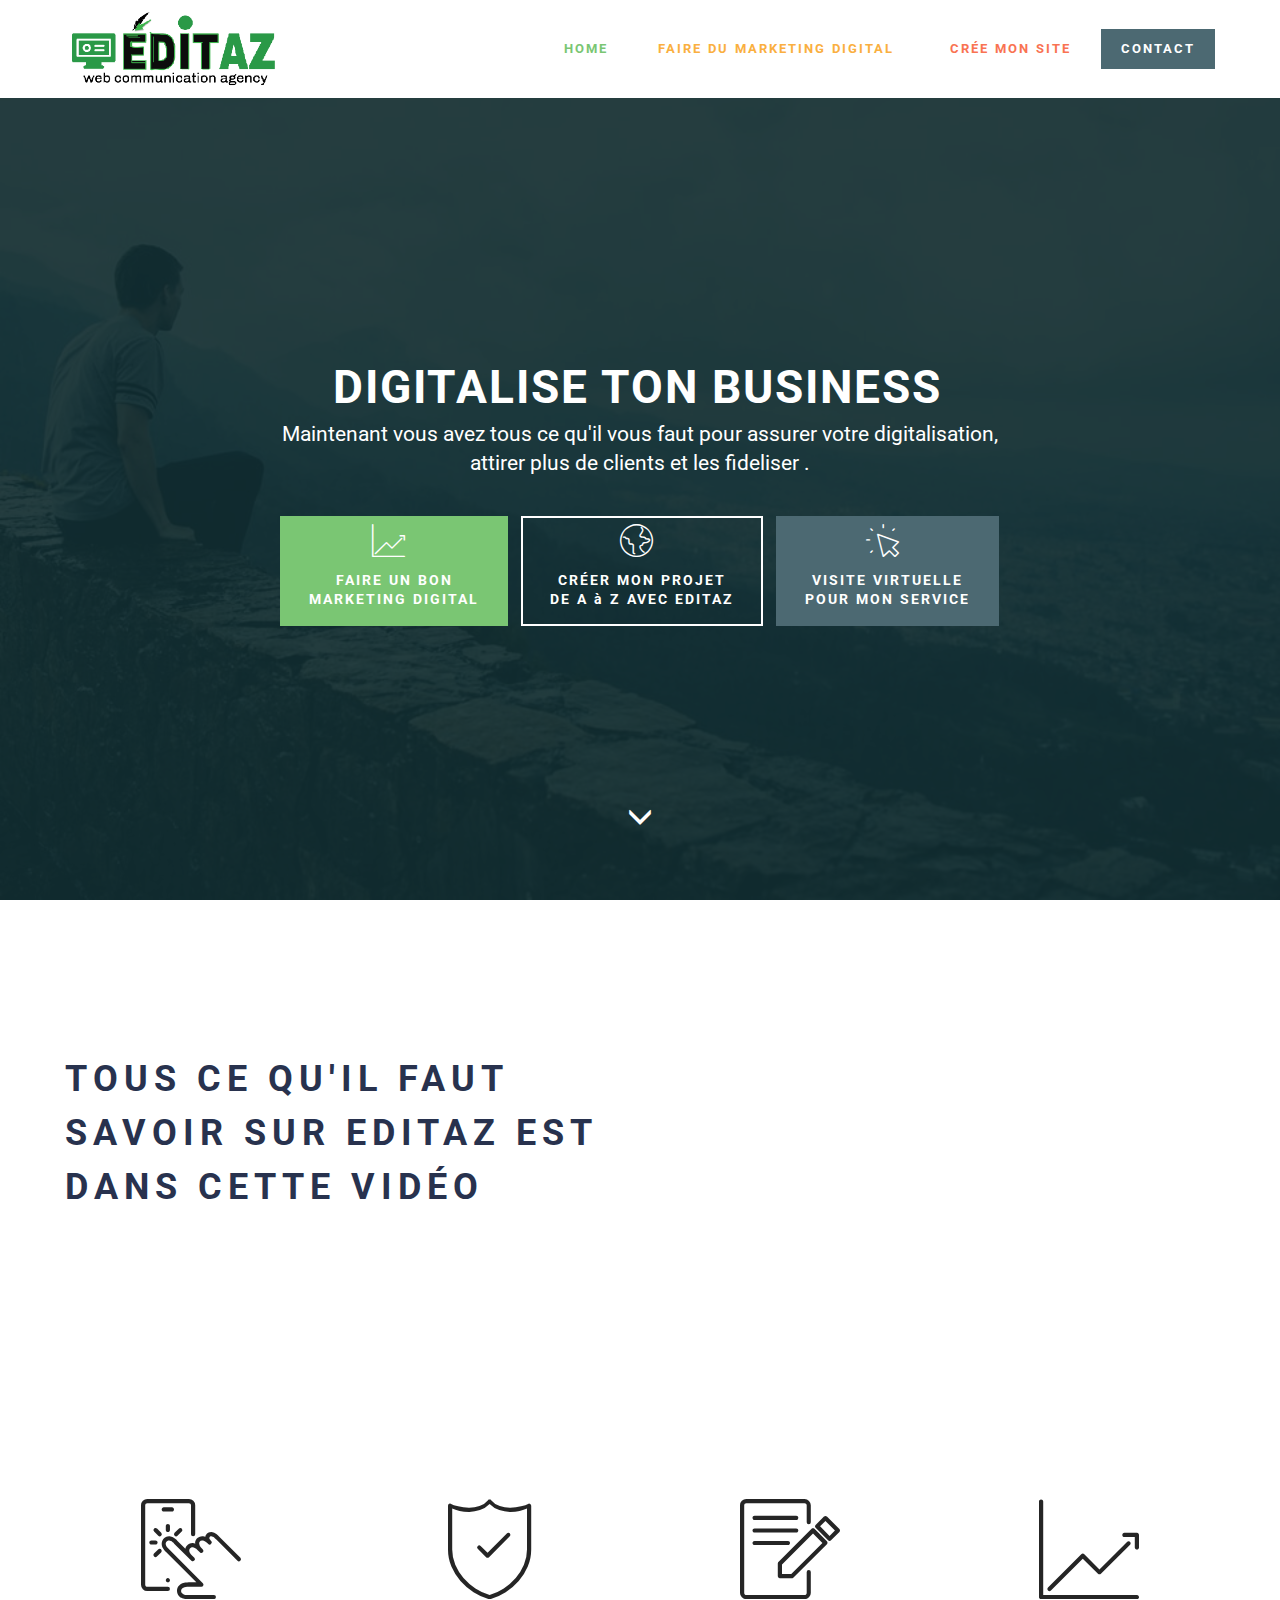
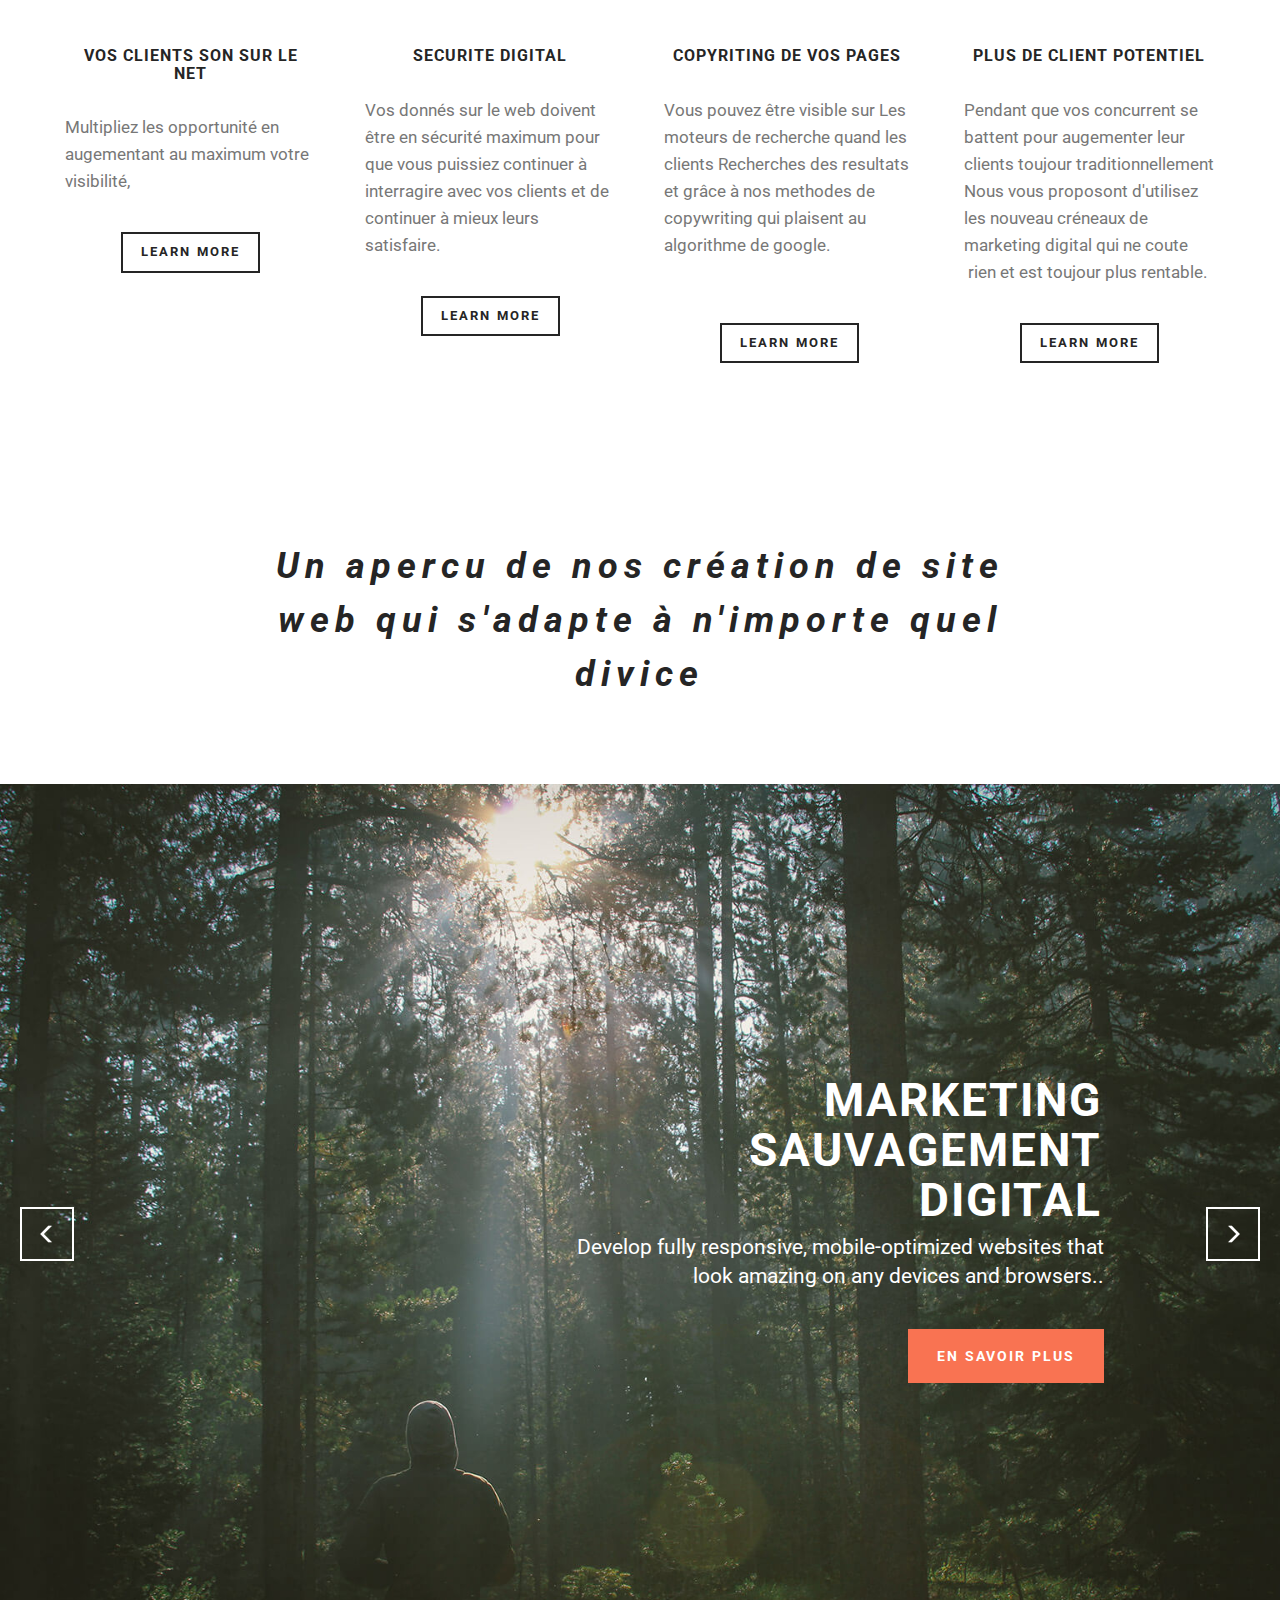
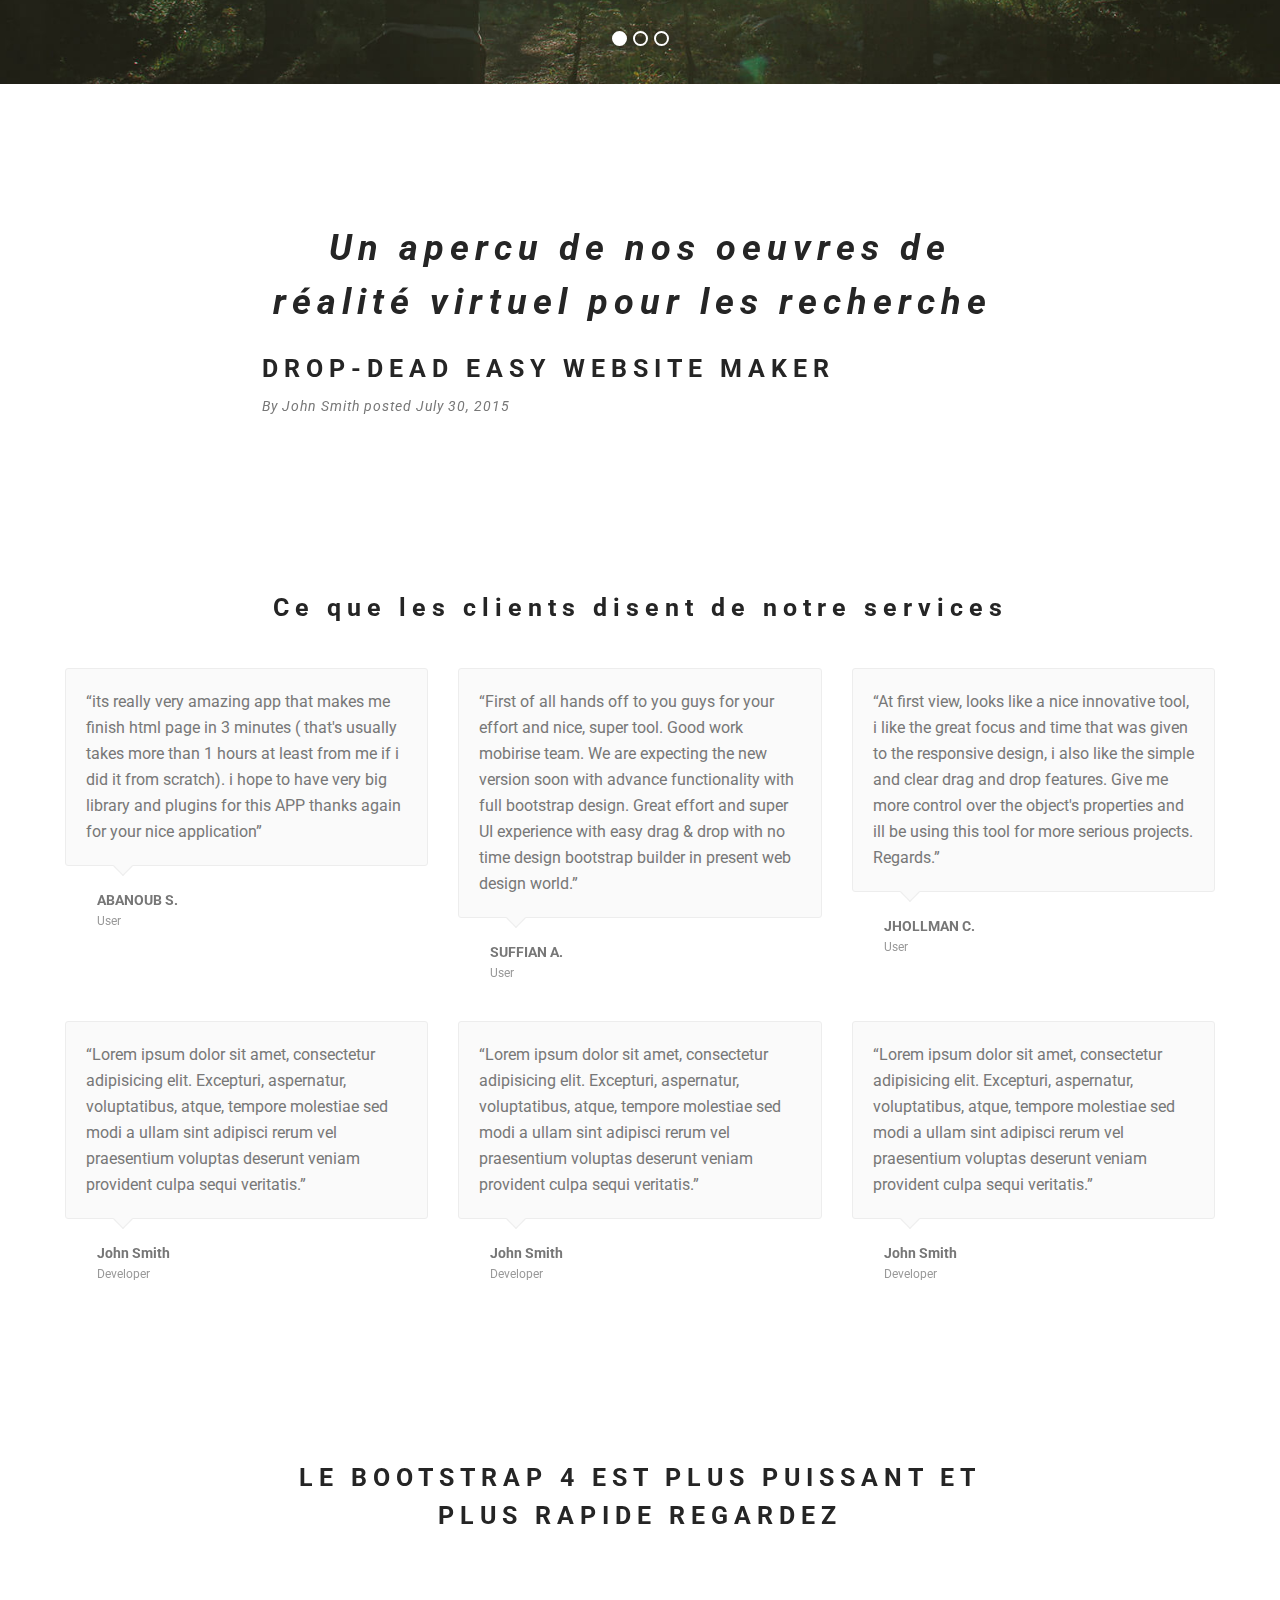
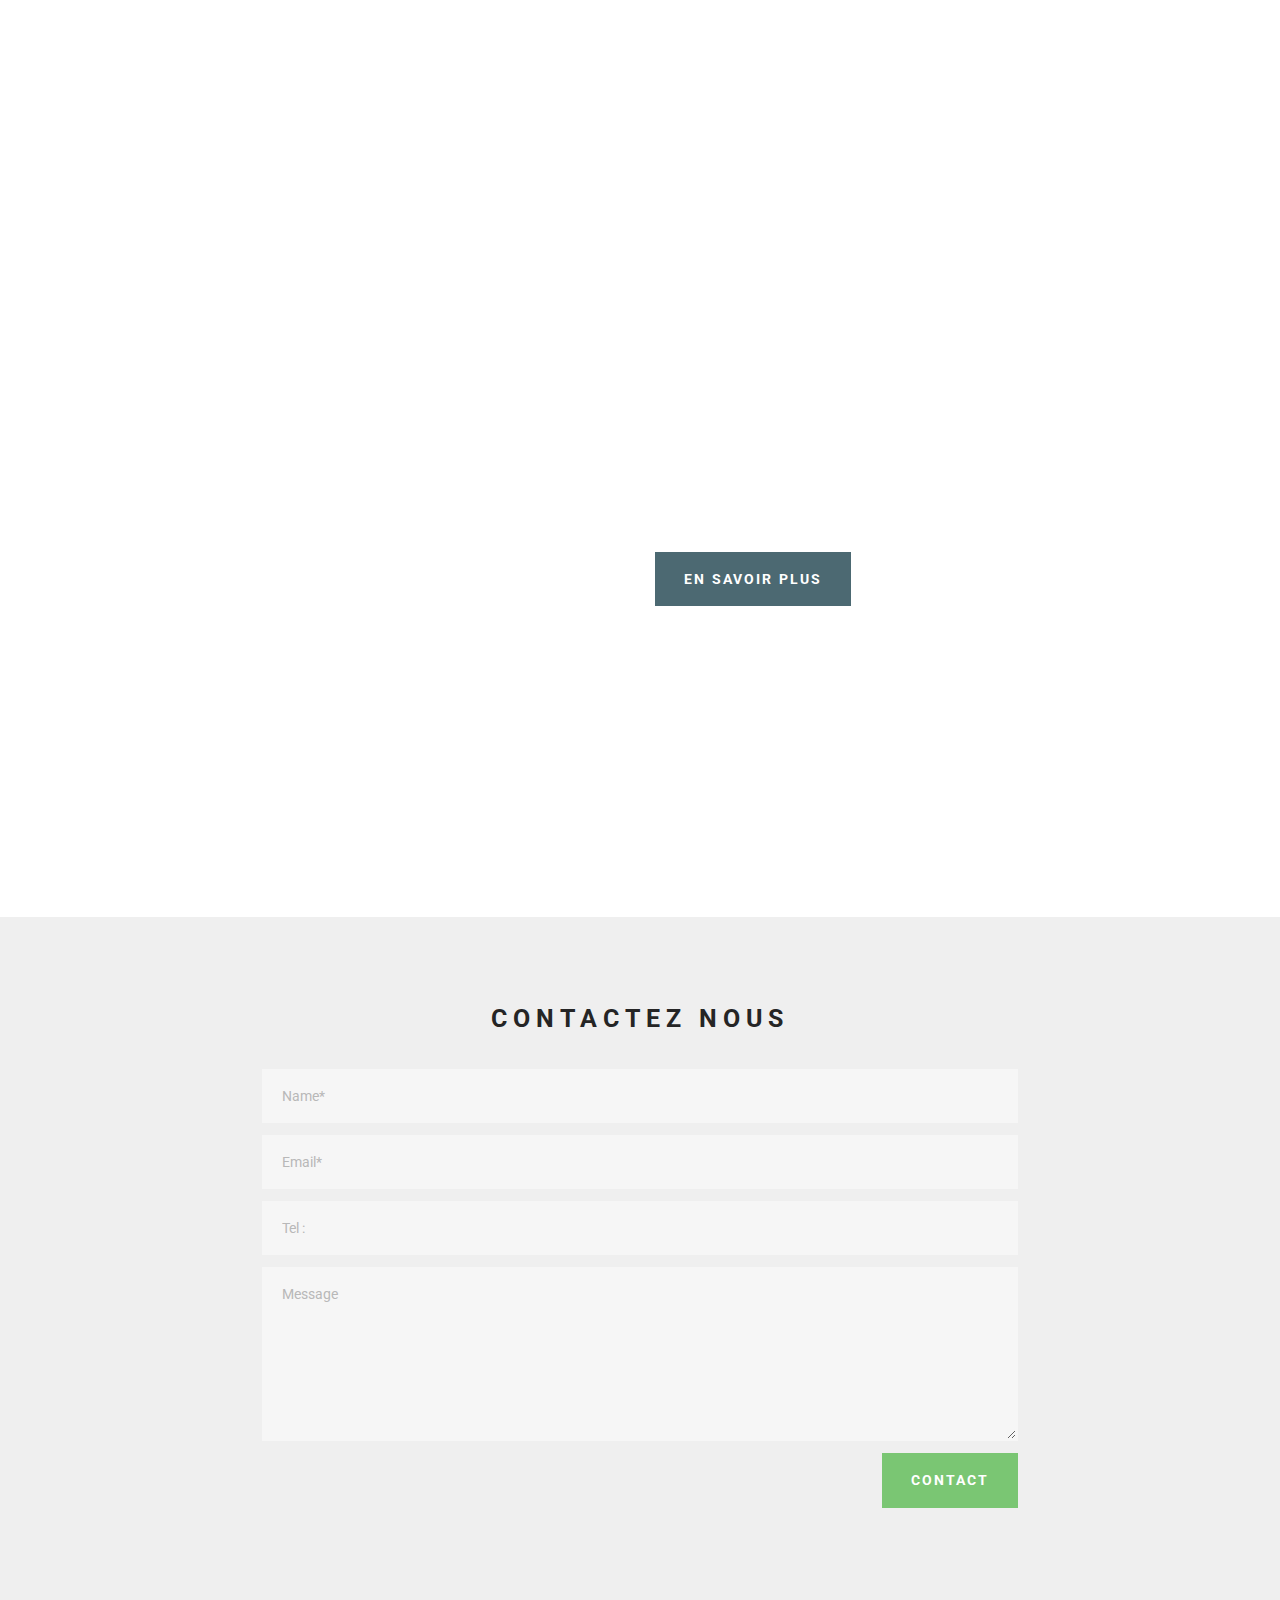
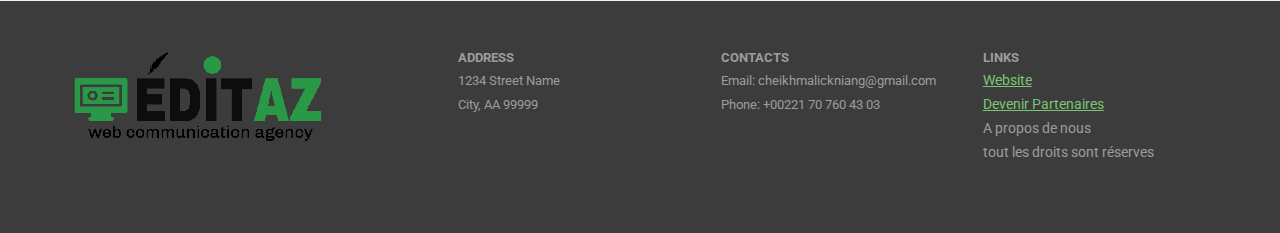
==== commit d112e704: "SOME CHANGE" ====
--- a/index.html
+++ b/index.html
@@ -45,7 +45,7 @@
     </div>
 </section>
 
-<section class="engine"><a rel="external" href="https://mobirise.com">free drag and drop website generator software</a></section><section class="mbr-box mbr-section mbr-section--relative mbr-section--fixed-size mbr-section--full-height mbr-section--bg-adapted" id="header4-2p" style="background-image: url(assets/images/bg.jpg);">
+<section class="engine"><a rel="external" href="https://mobirise.com">top mobile web building software download</a></section><section class="mbr-box mbr-section mbr-section--relative mbr-section--fixed-size mbr-section--full-height mbr-section--bg-adapted" id="header4-2p" style="background-image: url(assets/images/bg.jpg);">
     <div class="mbr-box__magnet mbr-box__magnet--sm-padding mbr-box__magnet--center-center mbr-after-navbar">
         <div class="mbr-overlay" style="opacity: 0.9; background-color: rgb(14, 43, 48);"></div>
         <div class="mbr-box__container mbr-section__container container">
@@ -67,7 +67,7 @@
     </div>
 </section>
 
-<section class="mbr-section mbr-section--relative" id="msg-box5-11" style="background-color: rgb(76, 105, 114);">
+<section class="mbr-section mbr-section--relative" id="msg-box5-11" style="background-color: rgb(255, 255, 255);">
     
     <div class="mbr-section__container mbr-section__container--isolated container" style="padding-top: 93px; padding-bottom: 93px;">
         <div class="row">
@@ -204,11 +204,11 @@
                                 <div class=" col-md-6 col-md-offset-5">  
 
                                 <div class="mbr-hero">
-                                    <h1 class="mbr-hero__text">Slide 1</h1>
-
-                                    <p class="mbr-hero__subtext">Develop fully responsive, mobile-optimized websites that look amazing on any devices and browsers. Preview how your website will appear on phones, tablets and desktops directly in the visual editor.</p>
-                                </div>
-                                <div class="mbr-buttons btn-inverse mbr-buttons--left mbr-buttons--right"><a class="mbr-buttons__btn btn btn-lg btn-danger" href="https://mobirise.com">FOR WINDOWS</a> <a class="mbr-buttons__btn btn btn-lg btn-default" href="https://mobirise.com">FOR MAC</a></div>
+                                    <h1 class="mbr-hero__text">MARKETING SAUVAGEMENT DIGITAL</h1>
+
+                                    <p class="mbr-hero__subtext">Develop fully responsive, mobile-optimized websites that look amazing on any devices and browsers..</p>
+                                </div>
+                                <div class="mbr-buttons btn-inverse mbr-buttons--left mbr-buttons--right"><a class="mbr-buttons__btn btn btn-lg btn-danger" href="https://mobirise.com">EN SAVOIR PLUS</a> </div>
                                 </div>
                             </div>
                         </div>
@@ -222,11 +222,11 @@
                                 <div class=" col-md-6 col-md-offset-1">  
 
                                 <div class="mbr-hero">
-                                    <h1 class="mbr-hero__text">visite virtuel</h1>
+                                    <h1 class="mbr-hero__text">VISITE VIRTUELLE</h1>
 
                                     <p class="mbr-hero__subtext">Mobirise is based on Bootstrap 3 - most powerful mobile first framework. Use any bootstrap themes with no extra work.</p>
                                 </div>
-                                <div class="mbr-buttons btn-inverse mbr-buttons--left"><a class="mbr-buttons__btn btn btn-lg btn-danger" href="https://mobirise.com">FOR WINDOWS</a> <a class="mbr-buttons__btn btn btn-lg btn-default" href="https://mobirise.com">FOR MAC</a></div>
+                                <div class="mbr-buttons btn-inverse mbr-buttons--left"><a class="mbr-buttons__btn btn btn-lg btn-success" href="index.html">EN SAVOIR PLUS</a> </div>
                                 </div>
                             </div>
                         </div>
@@ -240,11 +240,11 @@
                                 <div class=" col-md-8 col-md-offset-2">  
 
                                 <div class="mbr-hero">
-                                    <h1 class="mbr-hero__text">Slide 3</h1>
+                                    <h1 class="mbr-hero__text">CRÉATION&nbsp;</h1>
 
                                     <p class="mbr-hero__subtext">Choose from the large selection of latest pre-made blocks - jumbotrons, hero images, parallax scrolling, video backgrounds, hamburger menu, sticky header and more.</p>
                                 </div>
-                                <div class="mbr-buttons btn-inverse mbr-buttons--center"><a class="mbr-buttons__btn btn btn-lg btn-danger" href="https://mobirise.com">FOR WINDOWS</a> <a class="mbr-buttons__btn btn btn-lg btn-default" href="https://mobirise.com">FOR MAC</a></div>
+                                <div class="mbr-buttons btn-inverse mbr-buttons--center"><a class="mbr-buttons__btn btn btn-lg btn-warning" href="https://mobirise.com">EN SAVOIR PLUS</a> </div>
                                 </div>
                             </div>
                         </div>
@@ -342,7 +342,7 @@
     <div class="mbr-section__container container mbr-section__container--isolated">
         <div class="mbr-header mbr-header--wysiwyg row">
             <div class="col-sm-8 col-sm-offset-2">
-                <h3 class="mbr-header__text">DROP-DEAD EASY WEBSITE MAKER</h3>
+                <h3 class="mbr-header__text">LE BOOTSTRAP 4 EST PLUS PUISSANT ET PLUS RAPIDE REGARDEZ</h3>
                 
             </div>
         </div>
@@ -356,10 +356,10 @@
             <div class="mbr-box mbr-box--stretched"><div class="mbr-box__magnet mbr-box__magnet--center-left">
                 <div class="row"><div class=" col-sm-6 col-sm-offset-6">
                     <div class="mbr-hero animated fadeInUp">
-                        <h1 class="mbr-hero__text">MOBIRISE</h1>
+                        <h1 class="mbr-hero__text">EDITAZ CRÉER LE DIGITAL</h1>
                         <p class="mbr-hero__subtext">Mobirise helps you cut down development time by providing you with a flexible website editor with a drag and drop interface.</p>
                     </div>
-                    <div class="mbr-buttons btn-inverse mbr-buttons--left"><a class="mbr-buttons__btn btn btn-lg btn-warning animated fadeInUp delay" href="https://mobirise.com">LEARN MORE</a></div>
+                    <div class="mbr-buttons btn-inverse mbr-buttons--left"><a class="mbr-buttons__btn btn btn-lg animated fadeInUp delay btn-primary" href="https://mobirise.com">EN SAVOIR PLUS</a></div>
                 </div></div>
             </div></div>
         </div>
@@ -381,7 +381,7 @@
                             <div class="hide" data-form-alert-success="true">Merci pour votre message EDITAZ vas vous contactez Dans les plus bref délais</div>
                         </div>
                         <form action="https://mobirise.com/" method="post" data-form-title="CONTACTEZ NOUS">
-                            <input type="hidden" value="FCEThNLu2w7Cam7bTulP/NIJWoeuvzvZYmLhyI0MPsxr90ggi3hTeXffAfKyFzywUbJgxBsqQLyRIUq2dyTiWaHMnGKJs6A5DjV7i+d1SYT2v8XDqzDMX44jOZ2aj3CD" data-form-email="true">
+                            <input type="hidden" value="jrxn/faGDW7wdltPZo6hzntdYyqs/kmcMdDCLM4MSLmk+jils9EujmrL/mfBdXwYFe5RX/kzRQam8XT3nWukFd9r+o/LprtxLS1ztwiHsTAFeMumZP/0FNssQizWIHIE" data-form-email="true">
                             <div class="form-group">
                                 <input type="text" class="form-control" name="name" required="" placeholder="Name*" data-form-field="Name">
                             </div>
@@ -394,7 +394,7 @@
                             <div class="form-group">
                                 <textarea class="form-control" name="message" rows="7" placeholder="Message" data-form-field="Message"></textarea>
                             </div>
-                            <div class="mbr-buttons mbr-buttons--right"><button type="submit" class="mbr-buttons__btn btn btn-lg btn-success">CONTACT US</button></div>
+                            <div class="mbr-buttons mbr-buttons--right"><button type="submit" class="mbr-buttons__btn btn btn-lg btn-success">CONTACT</button></div>
                         </form>
                     </div>
                 </div>
--- a/assets/mobirise/css/mbr-additional.css
+++ b/assets/mobirise/css/mbr-additional.css
@@ -111,13 +111,13 @@
   background: #ffffff;
 }
 #menu-26 .mbr-navbar__hamburger {
-  color: #efefef;
+  color: #28324e;
 }
 #menu-26 .mbr-navbar__items a {
-  font-size: 13px;
+  font-size: 12px;
 }
 #msg-box5-11 .mbr-header__text {
-  color: #efefef;
+  color: #28324e;
   font-size: 36px;
   text-align: left;
 }
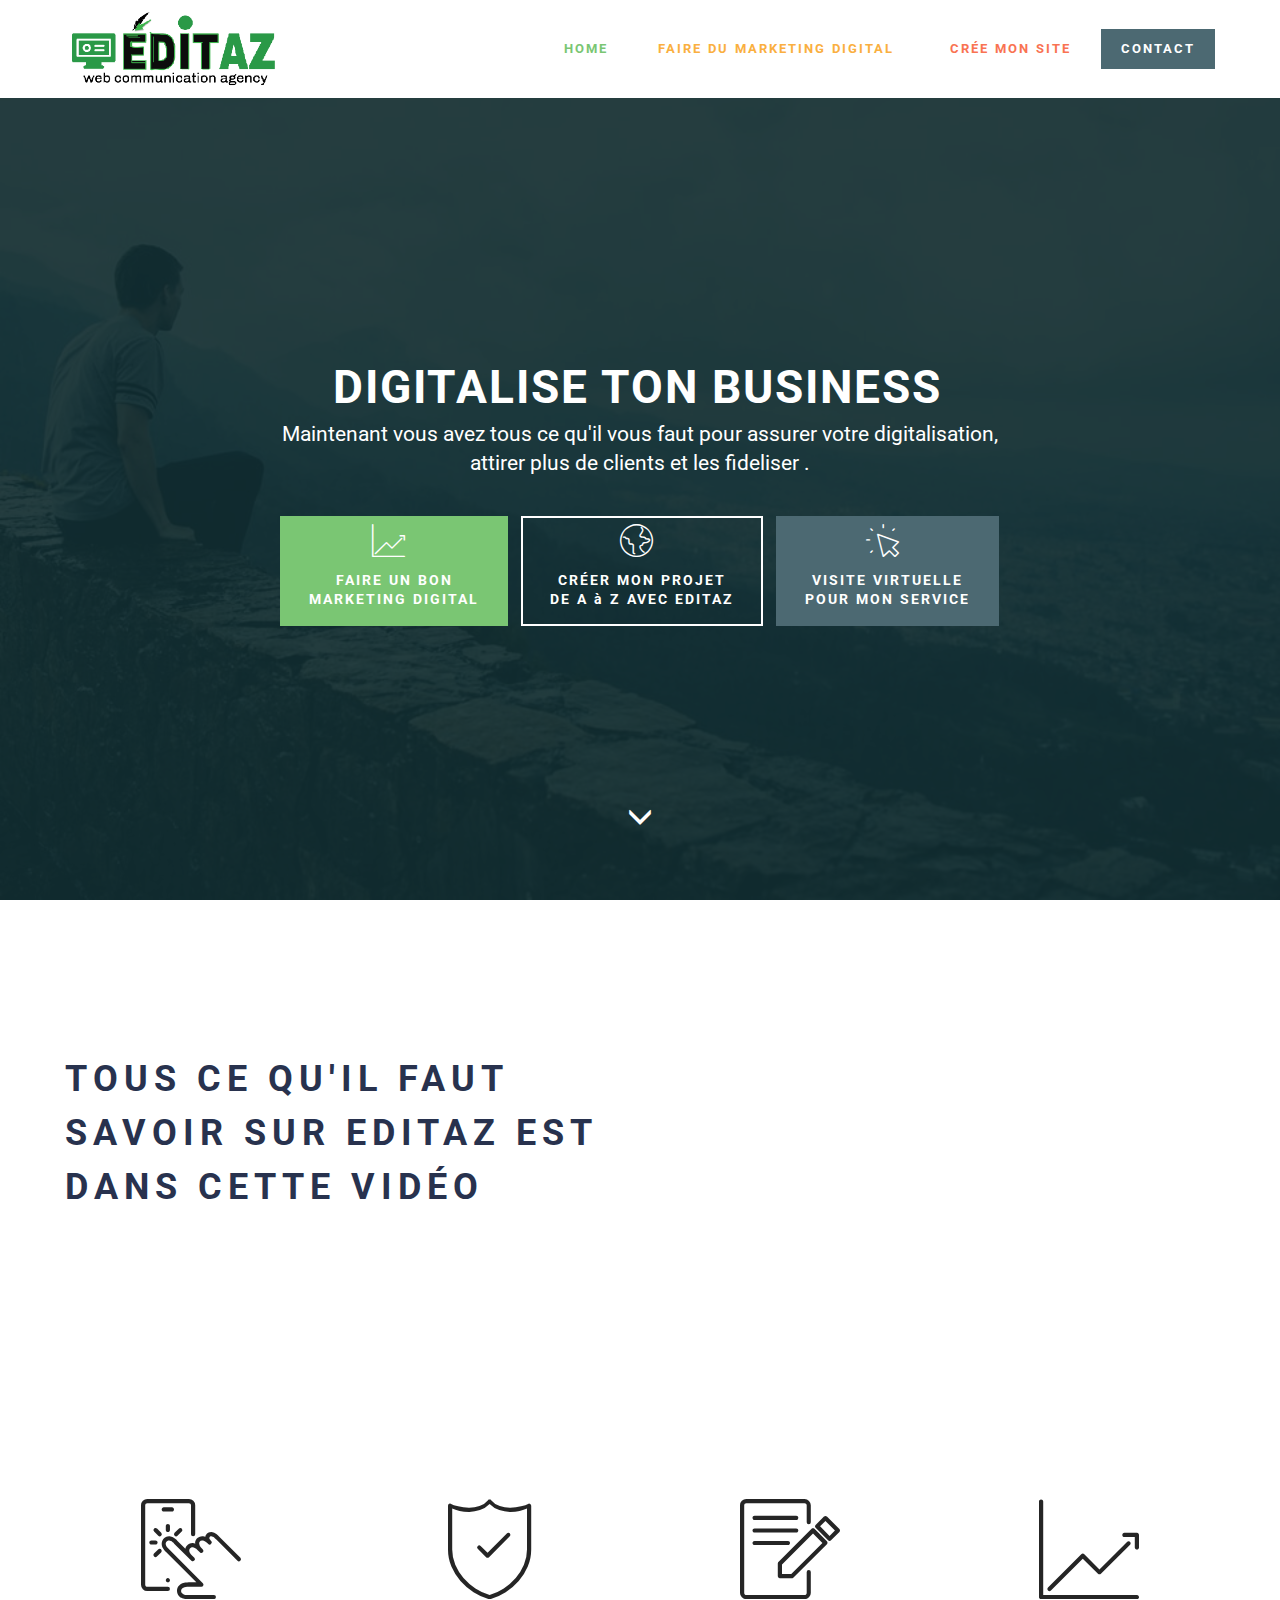
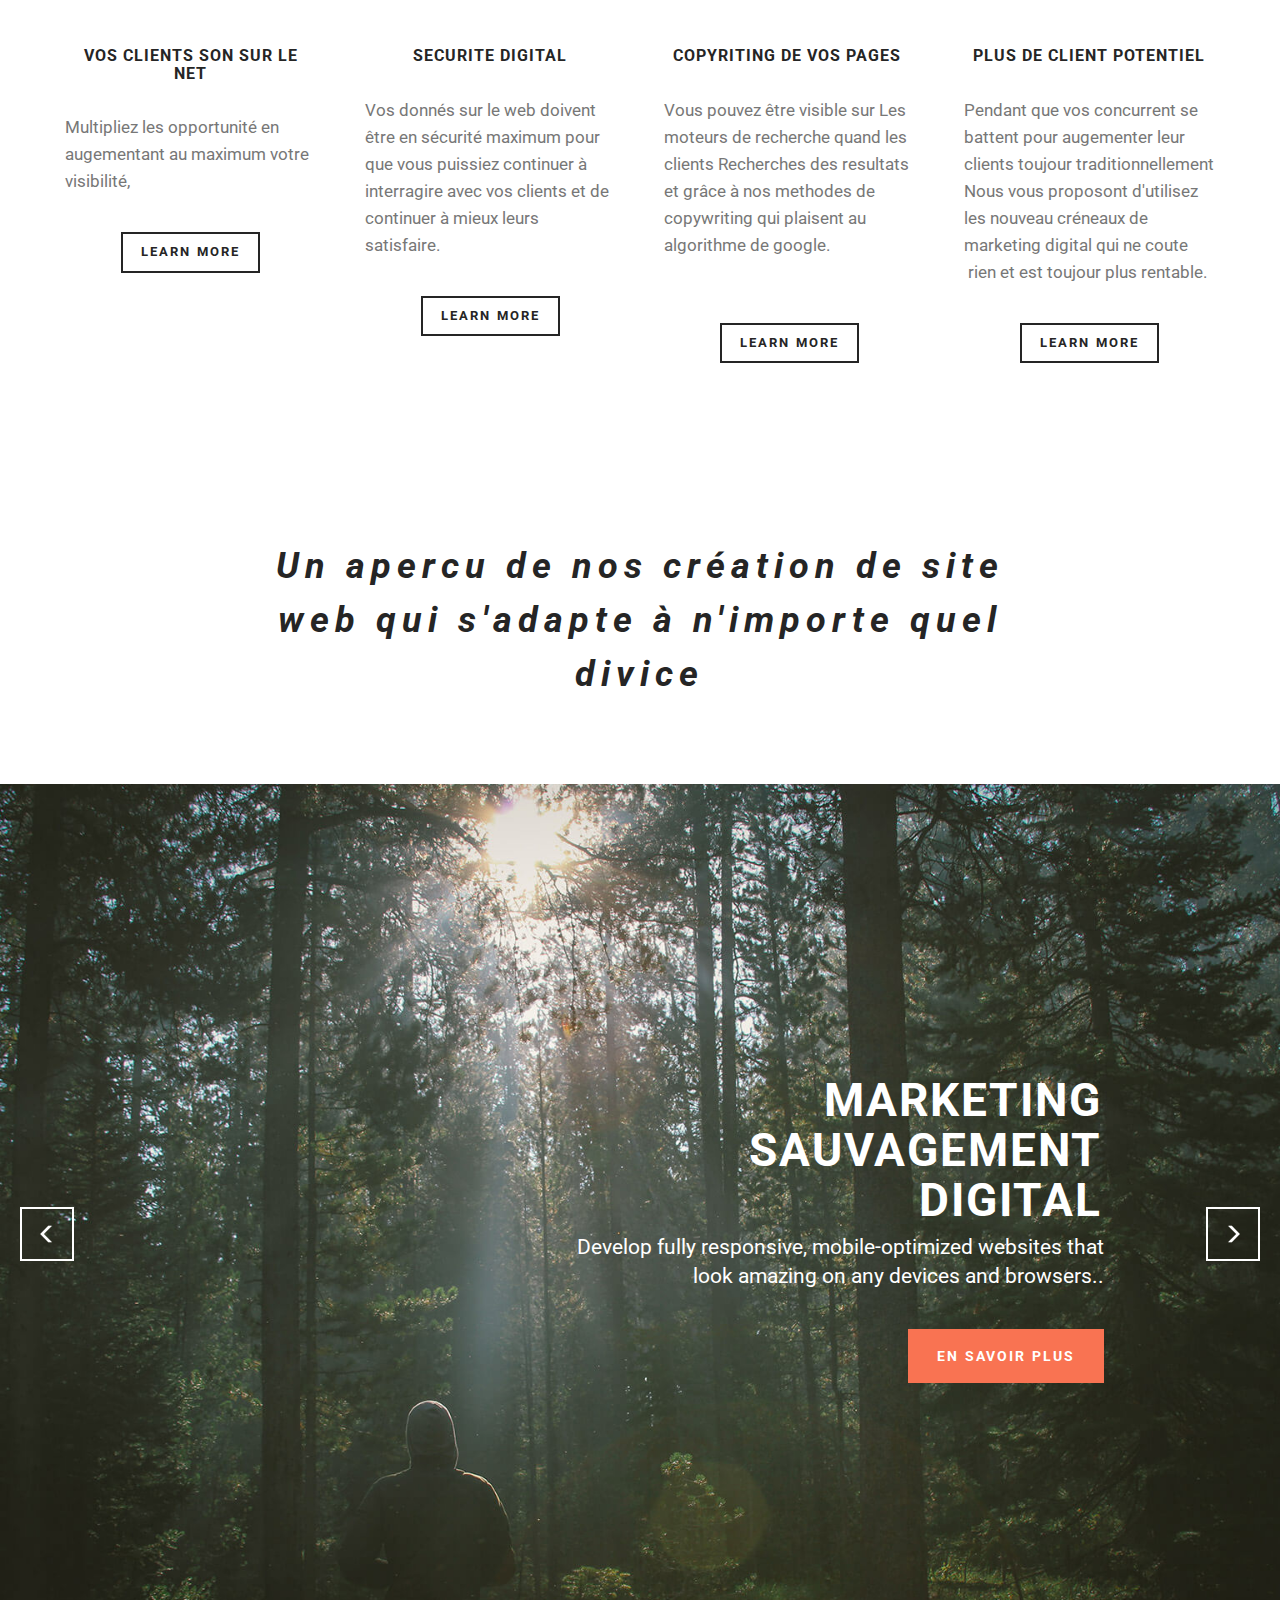
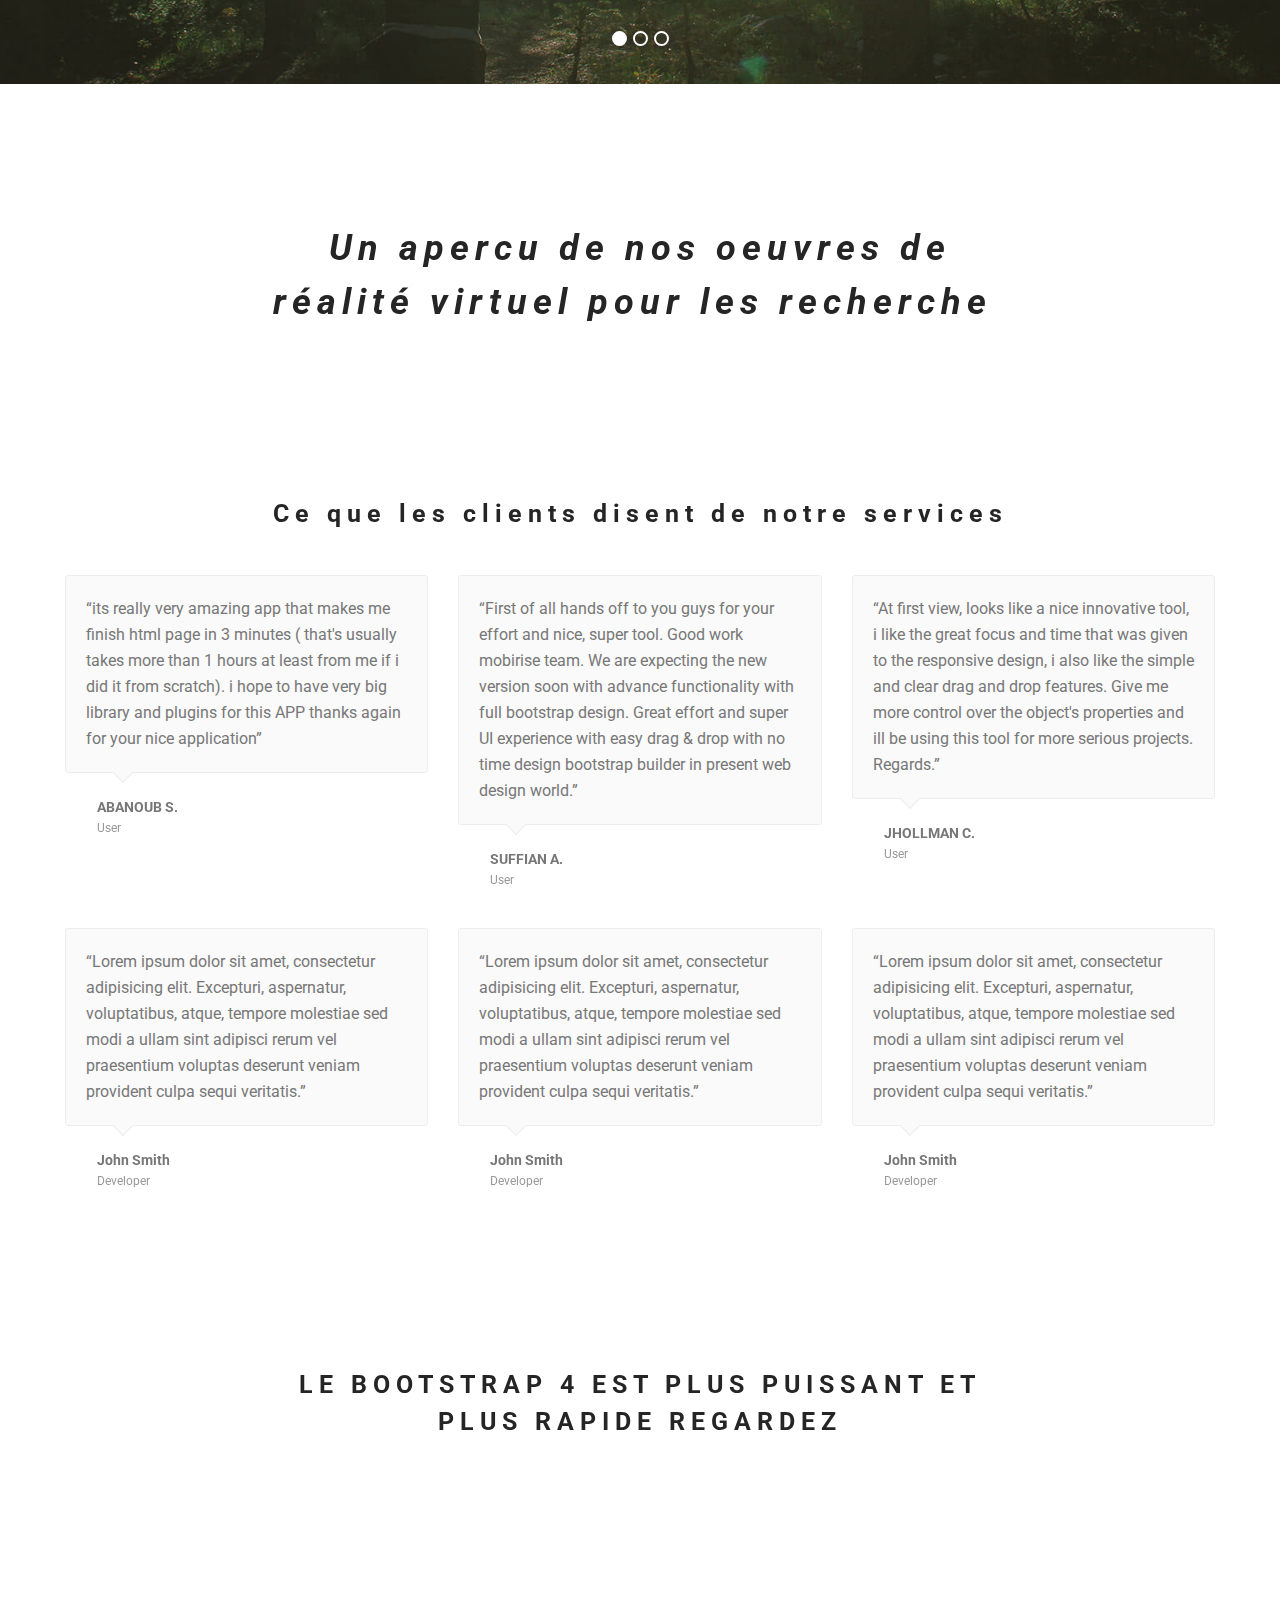
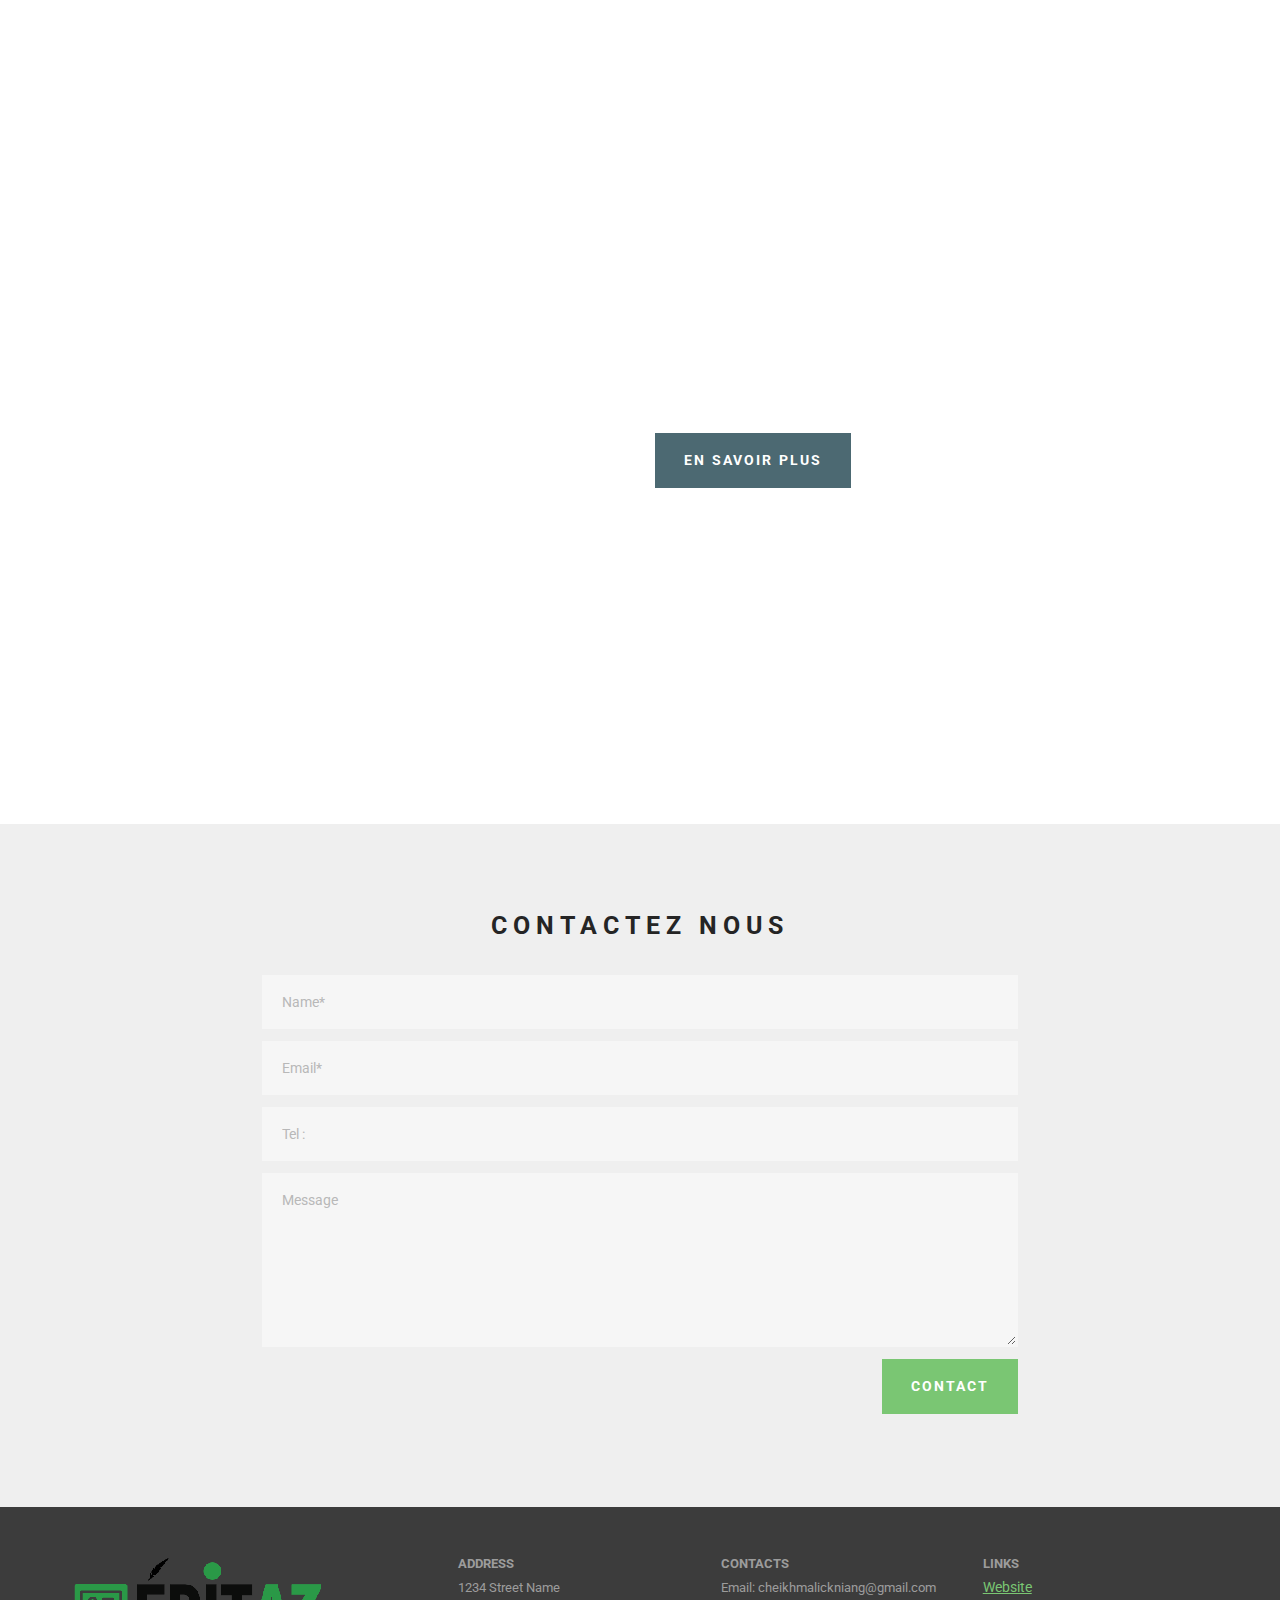
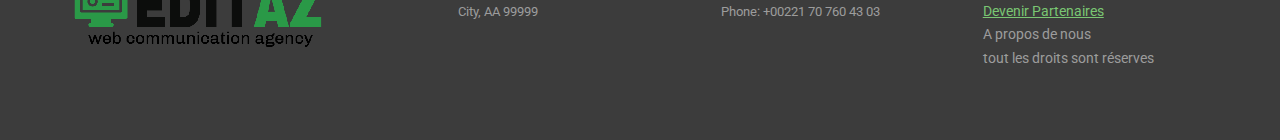
==== commit 4c480da6: "SOME CHANGE" ====
--- a/index.html
+++ b/index.html
@@ -45,7 +45,7 @@
     </div>
 </section>
 
-<section class="engine"><a rel="external" href="https://mobirise.com">top mobile web building software download</a></section><section class="mbr-box mbr-section mbr-section--relative mbr-section--fixed-size mbr-section--full-height mbr-section--bg-adapted" id="header4-2p" style="background-image: url(assets/images/bg.jpg);">
+<section class="engine"><a rel="external" href="https://mobirise.com">free drag and drop site generator software</a></section><section class="mbr-box mbr-section mbr-section--relative mbr-section--fixed-size mbr-section--full-height mbr-section--bg-adapted" id="header4-2p" style="background-image: url(assets/images/bg.jpg);">
     <div class="mbr-box__magnet mbr-box__magnet--sm-padding mbr-box__magnet--center-center mbr-after-navbar">
         <div class="mbr-overlay" style="opacity: 0.9; background-color: rgb(14, 43, 48);"></div>
         <div class="mbr-box__container mbr-section__container container">
@@ -265,22 +265,11 @@
 </section>
 
 <section class="mbr-section" id="header3-i">
-    <div class="mbr-section__container container mbr-section__container--first">
+    <div class="mbr-section__container container mbr-section__container--isolated">
         <div class="mbr-header mbr-header--wysiwyg row">
             <div class="col-sm-8 col-sm-offset-2">
                 <h3 class="mbr-header__text"><br><em>Un apercu de nos oeuvres de réalité virtuel pour les recherche&nbsp;</em></h3>
                 
-            </div>
-        </div>
-    </div>
-</section>
-
-<section class="mbr-section" id="header3-m">
-    <div class="mbr-section__container container mbr-section__container--last">
-        <div class="mbr-header mbr-header--wysiwyg row">
-            <div class="col-sm-8 col-sm-offset-2">
-                <h3 class="mbr-header__text">DROP-DEAD EASY WEBSITE MAKER</h3>
-                <p class="mbr-header__subtext">By John Smith posted July 30, 2015</p>
             </div>
         </div>
     </div>
@@ -356,10 +345,10 @@
             <div class="mbr-box mbr-box--stretched"><div class="mbr-box__magnet mbr-box__magnet--center-left">
                 <div class="row"><div class=" col-sm-6 col-sm-offset-6">
                     <div class="mbr-hero animated fadeInUp">
-                        <h1 class="mbr-hero__text">EDITAZ CRÉER LE DIGITAL</h1>
+                        <h1 class="mbr-hero__text">EDITAZ FAIT LE DIGITAL</h1>
                         <p class="mbr-hero__subtext">Mobirise helps you cut down development time by providing you with a flexible website editor with a drag and drop interface.</p>
                     </div>
-                    <div class="mbr-buttons btn-inverse mbr-buttons--left"><a class="mbr-buttons__btn btn btn-lg animated fadeInUp delay btn-primary" href="https://mobirise.com">EN SAVOIR PLUS</a></div>
+                    <div class="mbr-buttons btn-inverse mbr-buttons--left"><a class="mbr-buttons__btn btn btn-lg animated fadeInUp delay btn-primary" href="Marketing-digital.html">EN SAVOIR PLUS</a></div>
                 </div></div>
             </div></div>
         </div>
@@ -381,7 +370,7 @@
                             <div class="hide" data-form-alert-success="true">Merci pour votre message EDITAZ vas vous contactez Dans les plus bref délais</div>
                         </div>
                         <form action="https://mobirise.com/" method="post" data-form-title="CONTACTEZ NOUS">
-                            <input type="hidden" value="jrxn/faGDW7wdltPZo6hzntdYyqs/kmcMdDCLM4MSLmk+jils9EujmrL/mfBdXwYFe5RX/kzRQam8XT3nWukFd9r+o/LprtxLS1ztwiHsTAFeMumZP/0FNssQizWIHIE" data-form-email="true">
+                            <input type="hidden" value="201o2zn6DlUsWi/S7lptSCOGDOZbLN9phVM5MAsS5mpF4LVMmrKUPpyNZ8jk2DX/SCqq7+BCQRyCFZj/AdEHaM2TNx7PBe1zzzfUY41hg4OUWsjGfVlPxIXb5FnpeYs8" data-form-email="true">
                             <div class="form-group">
                                 <input type="text" class="form-control" name="name" required="" placeholder="Name*" data-form-field="Name">
                             </div>
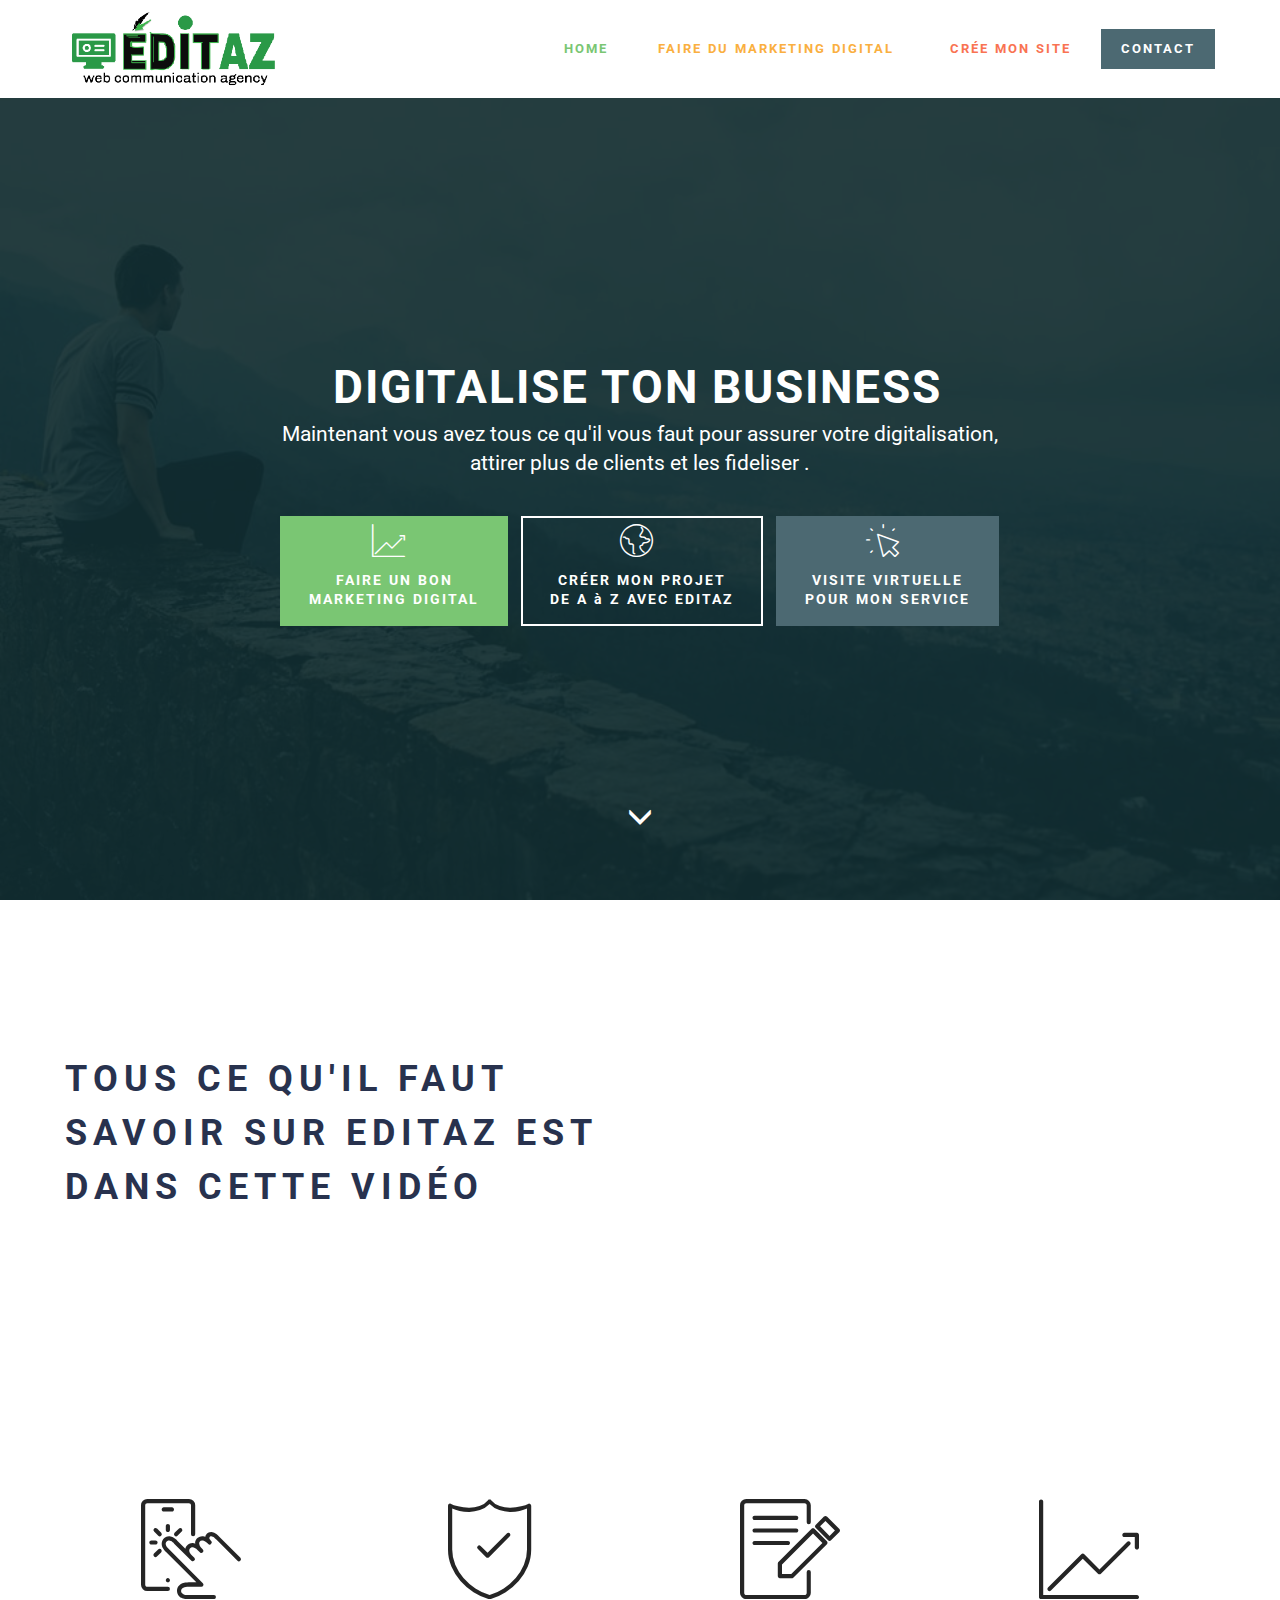
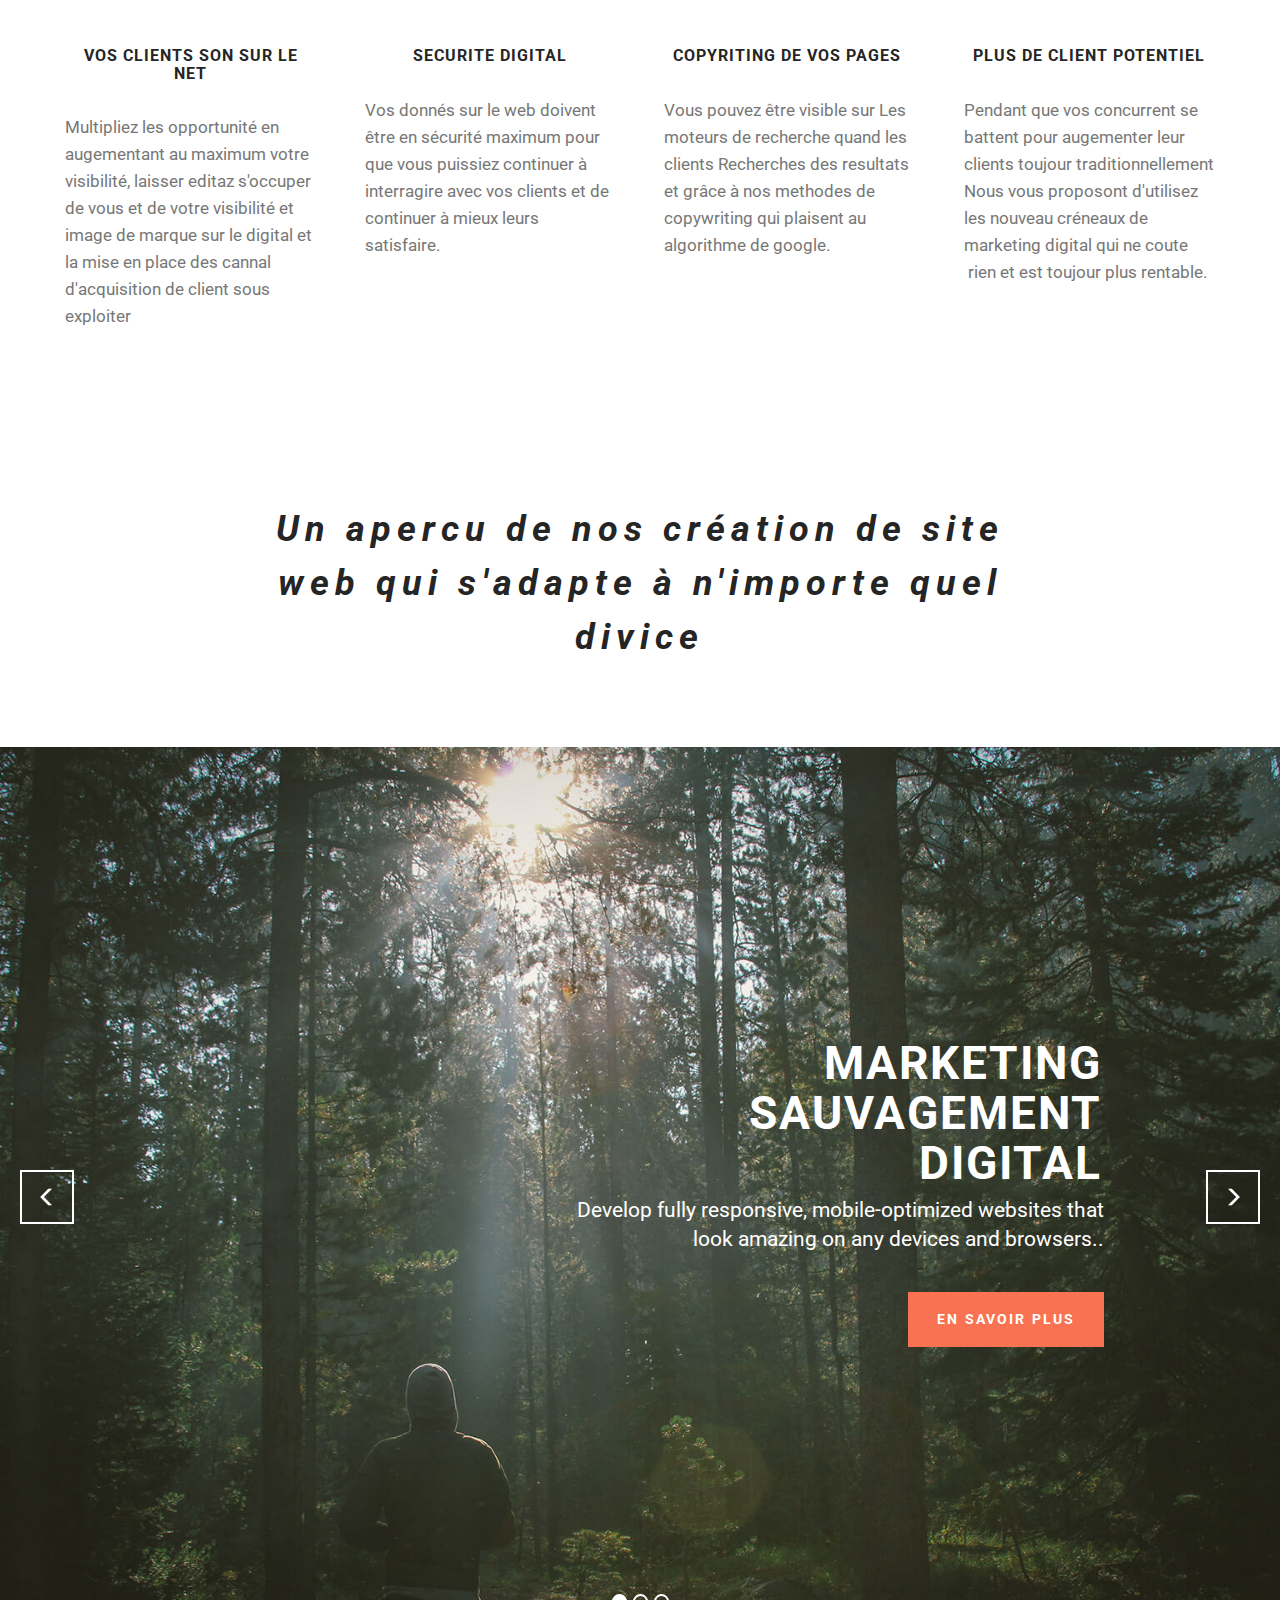
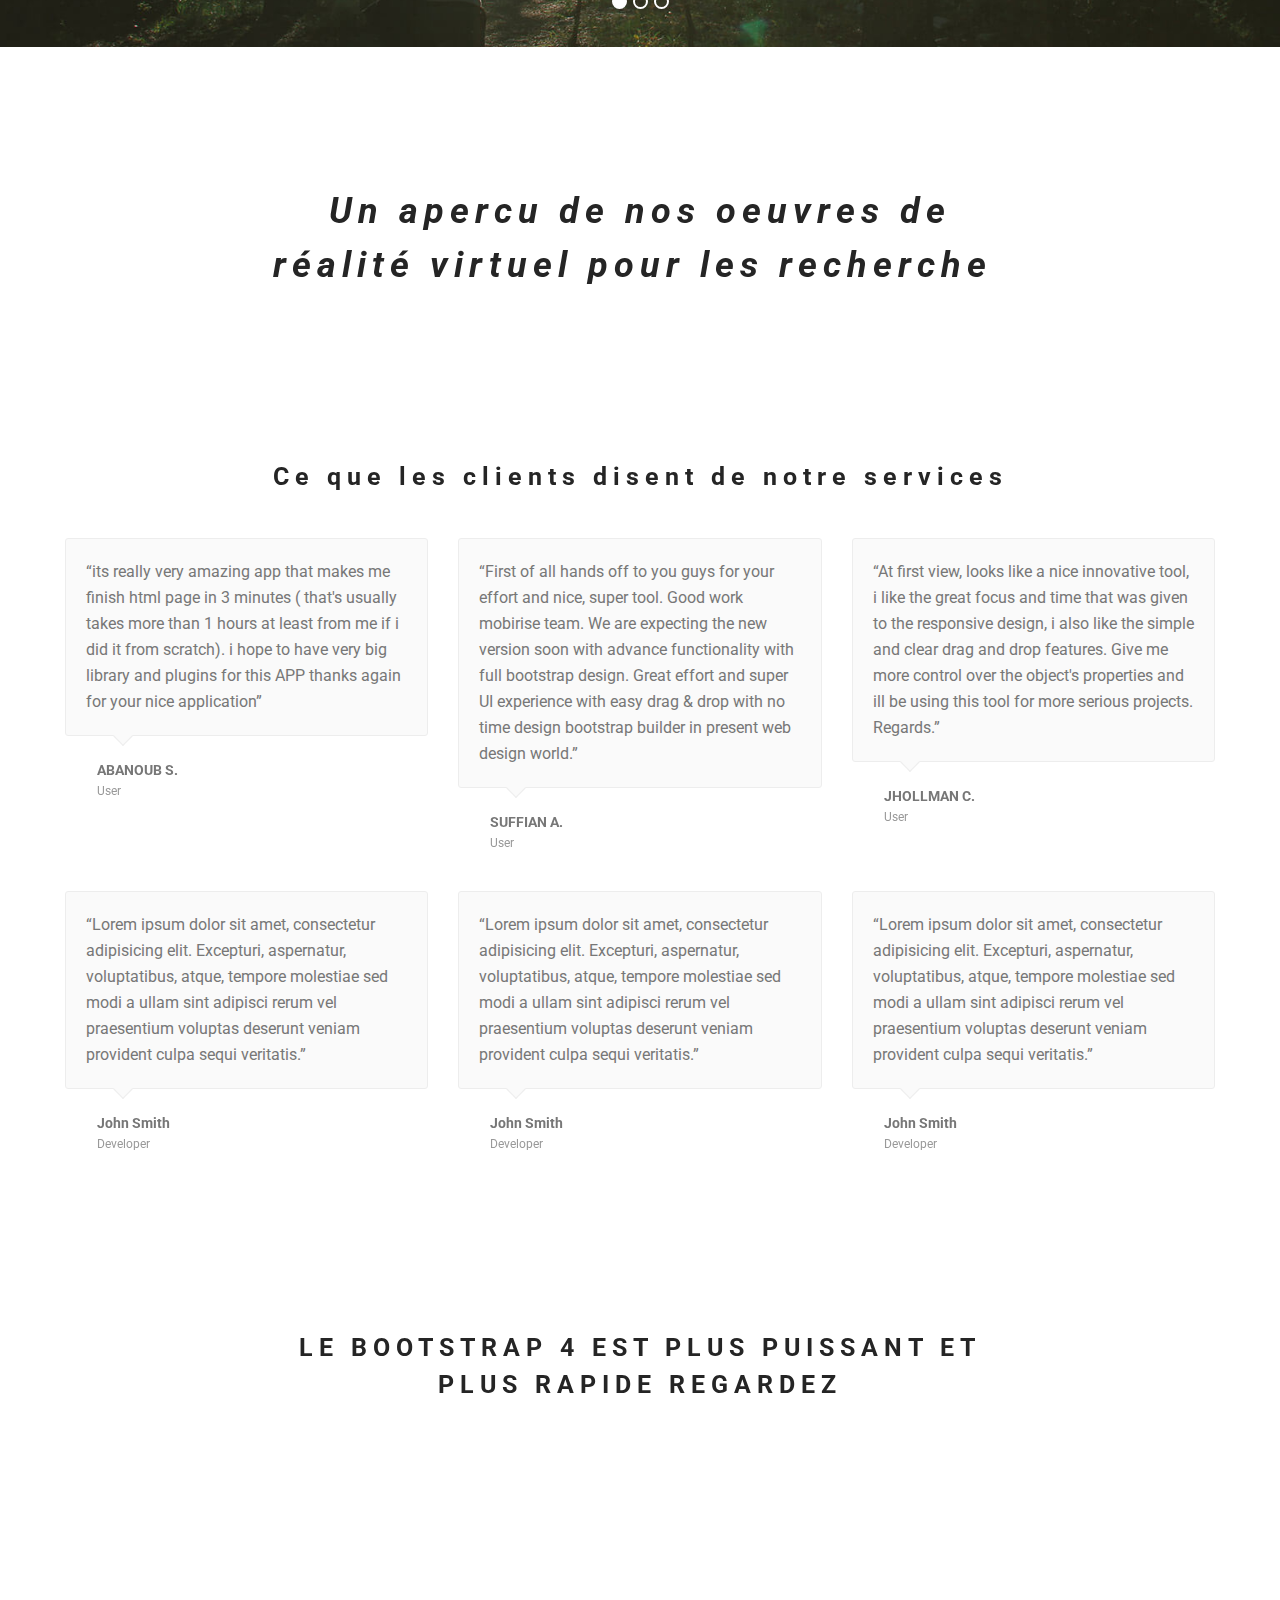
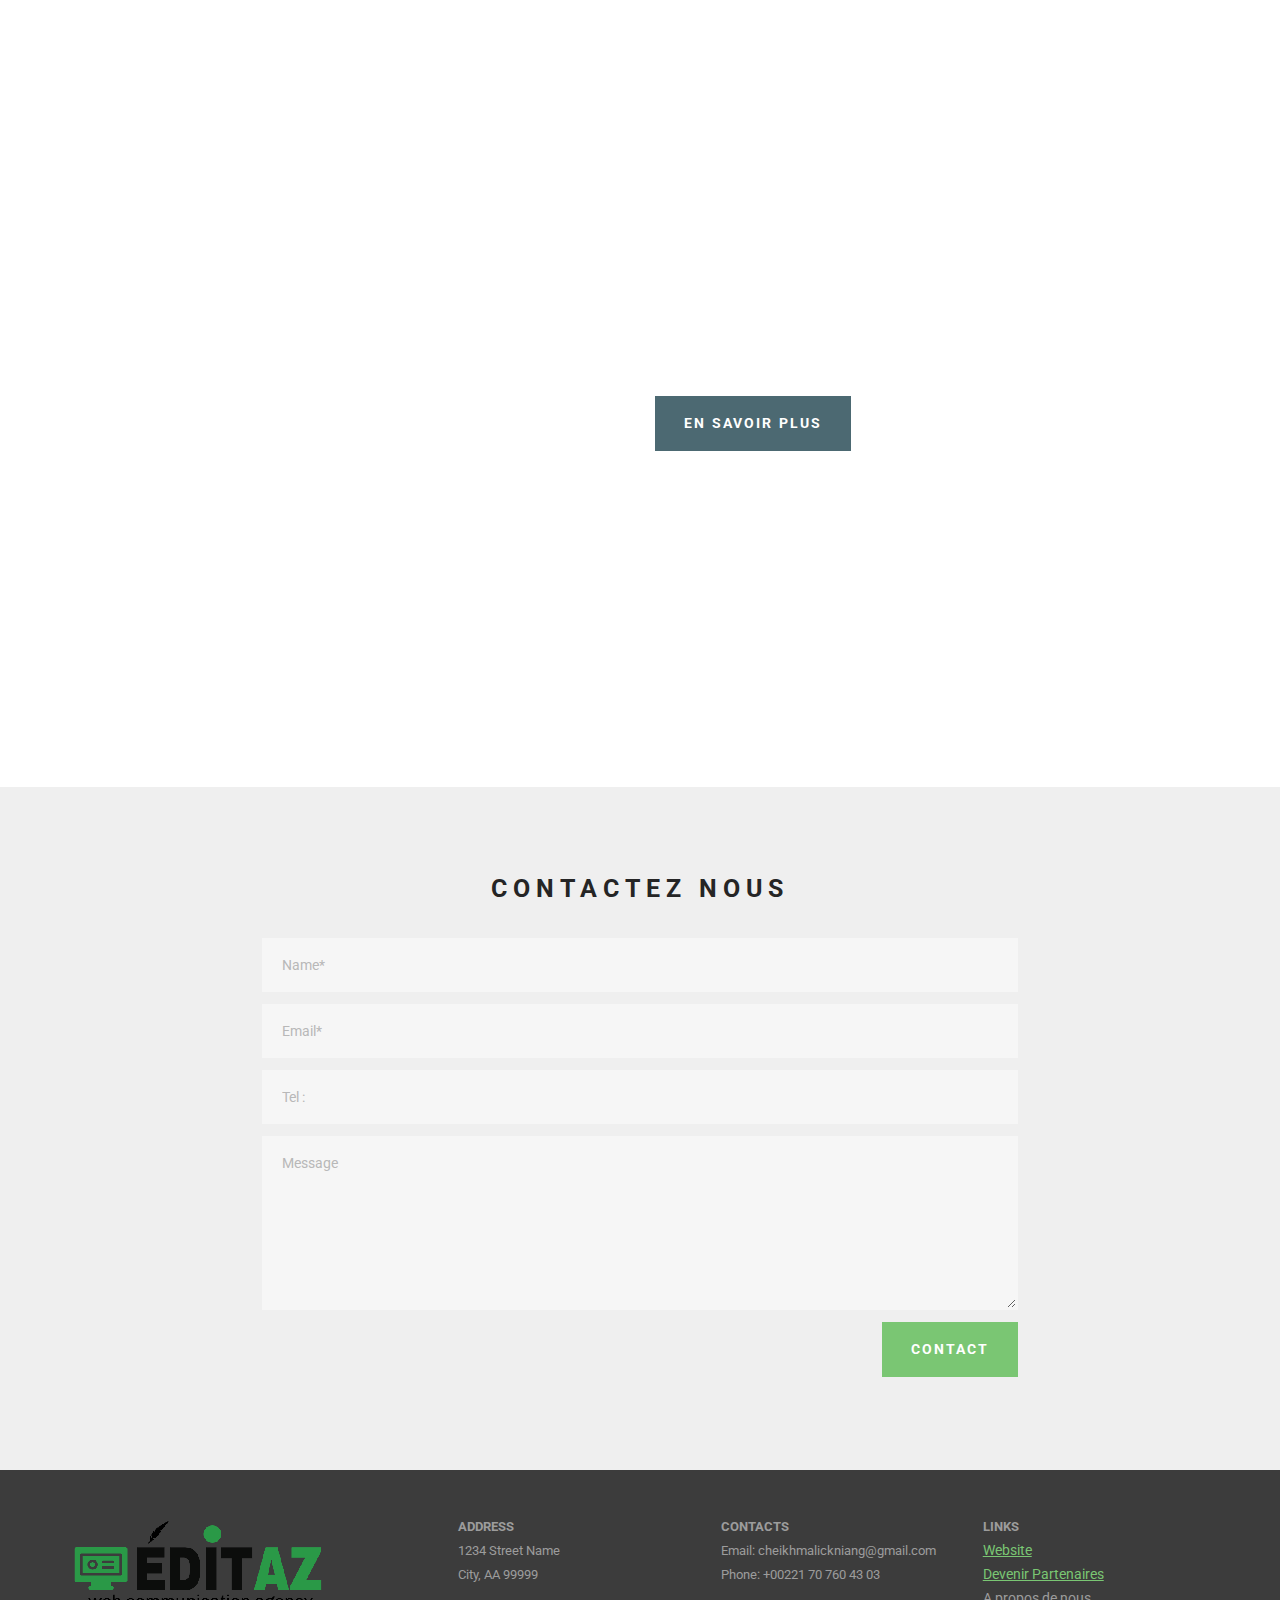
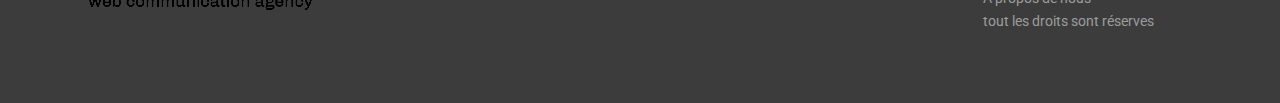
==== commit c3ca2830: "us" ====
--- a/index.html
+++ b/index.html
@@ -45,7 +45,7 @@
     </div>
 </section>
 
-<section class="engine"><a rel="external" href="https://mobirise.com">free drag and drop site generator software</a></section><section class="mbr-box mbr-section mbr-section--relative mbr-section--fixed-size mbr-section--full-height mbr-section--bg-adapted" id="header4-2p" style="background-image: url(assets/images/bg.jpg);">
+<section class="engine"><a rel="external" href="https://mobirise.com">free responsive web page creator software</a></section><section class="mbr-box mbr-section mbr-section--relative mbr-section--fixed-size mbr-section--full-height mbr-section--bg-adapted" id="header4-2p" style="background-image: url(assets/images/bg.jpg);">
     <div class="mbr-box__magnet mbr-box__magnet--sm-padding mbr-box__magnet--center-center mbr-after-navbar">
         <div class="mbr-overlay" style="opacity: 0.9; background-color: rgb(14, 43, 48);"></div>
         <div class="mbr-box__container mbr-section__container container">
@@ -55,7 +55,7 @@
                         <h1 class="mbr-hero__text">DIGITALISE TON BUSINESS</h1>
                         <p class="mbr-hero__subtext">Maintenant vous avez tous ce qu'il vous faut pour assurer votre digitalisation, attirer plus de clients et les fideliser .</p>
                     </div>
-                    <div class="mbr-buttons btn-inverse mbr-buttons--center"><a class="mbr-buttons__btn btn btn-lg animated fadeInUp delay btn-success" href="Marketing-digital.html"><span class="mbri-growing-chart mbr-iconfont mbr-iconfont-btn" style="font-size: 33px;"></span><br><br>FAIRE UN BON<br>MARKETING&nbsp;DIGITAL</a> <a class="mbr-buttons__btn btn btn-lg btn-default animated fadeInUp delay" href="https://mobirise.com"><span class="mbri-globe-2 mbr-iconfont mbr-iconfont-btn" style="font-size: 33px;"></span><br><br>CRÉER MON PROJET<br>DE A à Z AVEC EDITAZ<br></a> <a class="mbr-buttons__btn btn btn-lg animated fadeInUp delay btn-primary" href="index.html#header2-2l"><span class="mbri-cursor-click mbr-iconfont mbr-iconfont-btn" style="font-size: 33px;"></span><br><br>VISITE VIRTUELLE <br>POUR MON SERVICE<br></a></div>
+                    <div class="mbr-buttons btn-inverse mbr-buttons--center"><a class="mbr-buttons__btn btn btn-lg animated fadeInUp delay btn-success" href="Marketing-digital.html"><span class="mbri-growing-chart mbr-iconfont mbr-iconfont-btn" style="font-size: 33px;"></span><br><br>FAIRE UN BON<br>MARKETING&nbsp;DIGITAL</a> <a class="mbr-buttons__btn btn btn-lg btn-default animated fadeInUp delay" href="créer-un-site-moderne-et-utile.html"><span class="mbri-globe-2 mbr-iconfont mbr-iconfont-btn" style="font-size: 33px;"></span><br><br>CRÉER MON PROJET<br>DE A à Z AVEC EDITAZ<br></a> <a class="mbr-buttons__btn btn btn-lg animated fadeInUp delay btn-primary" href="index.html#header2-2l"><span class="mbri-cursor-click mbr-iconfont mbr-iconfont-btn" style="font-size: 33px;"></span><br><br>VISITE VIRTUELLE <br>POUR MON SERVICE<br></a></div>
                 </div></div>
             </div></div>
         </div>
@@ -105,14 +105,12 @@
                         <h3 class="mbr-header__text">VOS CLIENTS SON SUR LE NET</h3>
                     </div>
                 </div>
-                <div class="mbr-section__container mbr-section__container--middle">
+                <div class="mbr-section__container mbr-section__container--last" style="padding-bottom: 93px;">
                     <div class="mbr-article mbr-article--wysiwyg">
-                        <p>Multipliez les opportunité en augementant au maximum votre visibilité,&nbsp;</p>
-                    </div>
-                </div>
-                <div class="mbr-section__container mbr-section__container--last" style="padding-bottom: 93px;">
-                    <div class="mbr-buttons mbr-buttons--center"><a href="https://mobirise.com" class="mbr-buttons__btn btn btn-wrap btn-xs-lg btn-default">LEARN MORE</a></div>
-                </div>
+                        <p>Multipliez les opportunité en augementant au maximum votre visibilité, laisser editaz s'occuper de vous et de votre visibilité et image de marque sur le digital et la mise en place des cannal d'acquisition de client sous exploiter</p>
+                    </div>
+                </div>
+                
             </div>
             <div class="mbr-section__col col-xs-12 col-md-3 col-sm-6">
                 <div class="mbr-section__container mbr-section__container--center mbr-section__container--middle">
@@ -123,14 +121,12 @@
                         <h3 class="mbr-header__text">SECURITE DIGITAL</h3>
                     </div>
                 </div>
-                <div class="mbr-section__container mbr-section__container--middle">
+                <div class="mbr-section__container mbr-section__container--last" style="padding-bottom: 93px;">
                     <div class="mbr-article mbr-article--wysiwyg">
                         <p>Vos donnés sur le web doivent être en sécurité maximum pour que vous puissiez continuer à interragire avec vos clients et de continuer à mieux leurs satisfaire.&nbsp;</p>
                     </div>
                 </div>
-                <div class="mbr-section__container mbr-section__container--last" style="padding-bottom: 93px;">
-                    <div class="mbr-buttons mbr-buttons--center"><a href="https://mobirise.com" class="mbr-buttons__btn btn btn-wrap btn-xs-lg btn-default">LEARN MORE</a></div>
-                </div>
+                
             </div>
             <div class="clearfix visible-sm-block"></div>
             <div class="mbr-section__col col-xs-12 col-md-3 col-sm-6">
@@ -142,14 +138,12 @@
                         <h3 class="mbr-header__text">COPYRITING DE VOS PAGES&nbsp;</h3>
                     </div>
                 </div>
-                <div class="mbr-section__container mbr-section__container--middle">
+                <div class="mbr-section__container mbr-section__container--last" style="padding-bottom: 93px;">
                     <div class="mbr-article mbr-article--wysiwyg">
                         <p>Vous pouvez être visible sur Les moteurs de recherche quand les clients Recherches des resultats et grâce à nos methodes de copywriting qui plaisent au algorithme de google.<br><br></p>
                     </div>
                 </div>
-                <div class="mbr-section__container mbr-section__container--last" style="padding-bottom: 93px;">
-                    <div class="mbr-buttons mbr-buttons--center"><a href="https://mobirise.com" class="mbr-buttons__btn btn btn-wrap btn-xs-lg btn-default">LEARN MORE</a></div>
-                </div>
+                
             </div>
             
             <div class="mbr-section__col col-xs-12 col-md-3 col-sm-6">
@@ -161,14 +155,12 @@
                         <h3 class="mbr-header__text">PLUS DE CLIENT POTENTIEL</h3>
                     </div>
                 </div>
-                <div class="mbr-section__container mbr-section__container--middle">
+                <div class="mbr-section__container mbr-section__container--last" style="padding-bottom: 93px;">
                     <div class="mbr-article mbr-article--wysiwyg">
                         <p>Pendant que vos concurrent se battent pour augementer leur clients toujour traditionnellement Nous vous proposont d'utilisez les nouveau créneaux de marketing digital qui ne coute &nbsp;rien et est toujour plus rentable.</p>
                     </div>
                 </div>
-                <div class="mbr-section__container mbr-section__container--last" style="padding-bottom: 93px;">
-                    <div class="mbr-buttons mbr-buttons--center"><a href="https://mobirise.com" class="mbr-buttons__btn btn btn-wrap btn-xs-lg btn-default">LEARN MORE</a></div>
-                </div>
+                
             </div>
             
             
@@ -370,7 +362,7 @@
                             <div class="hide" data-form-alert-success="true">Merci pour votre message EDITAZ vas vous contactez Dans les plus bref délais</div>
                         </div>
                         <form action="https://mobirise.com/" method="post" data-form-title="CONTACTEZ NOUS">
-                            <input type="hidden" value="201o2zn6DlUsWi/S7lptSCOGDOZbLN9phVM5MAsS5mpF4LVMmrKUPpyNZ8jk2DX/SCqq7+BCQRyCFZj/AdEHaM2TNx7PBe1zzzfUY41hg4OUWsjGfVlPxIXb5FnpeYs8" data-form-email="true">
+                            <input type="hidden" value="15g7a3LWpR6SqDH8OxM1C/sKkH+/P/UFvurfUR+Ec0ROQmXDR5Zi1ZHRfxAfmXfnYrOBOKSyVORSEbAh/UC7gs5VjHTcUsv9baB1hcedEgPhCaSQEub5n7JWTsaXSyzB" data-form-email="true">
                             <div class="form-group">
                                 <input type="text" class="form-control" name="name" required="" placeholder="Name*" data-form-field="Name">
                             </div>
--- a/assets/mobirise/css/mbr-additional.css
+++ b/assets/mobirise/css/mbr-additional.css
@@ -111,7 +111,7 @@
   background: #ffffff;
 }
 #menu-26 .mbr-navbar__hamburger {
-  color: #28324e;
+  color: #212121;
 }
 #menu-26 .mbr-navbar__items a {
   font-size: 12px;
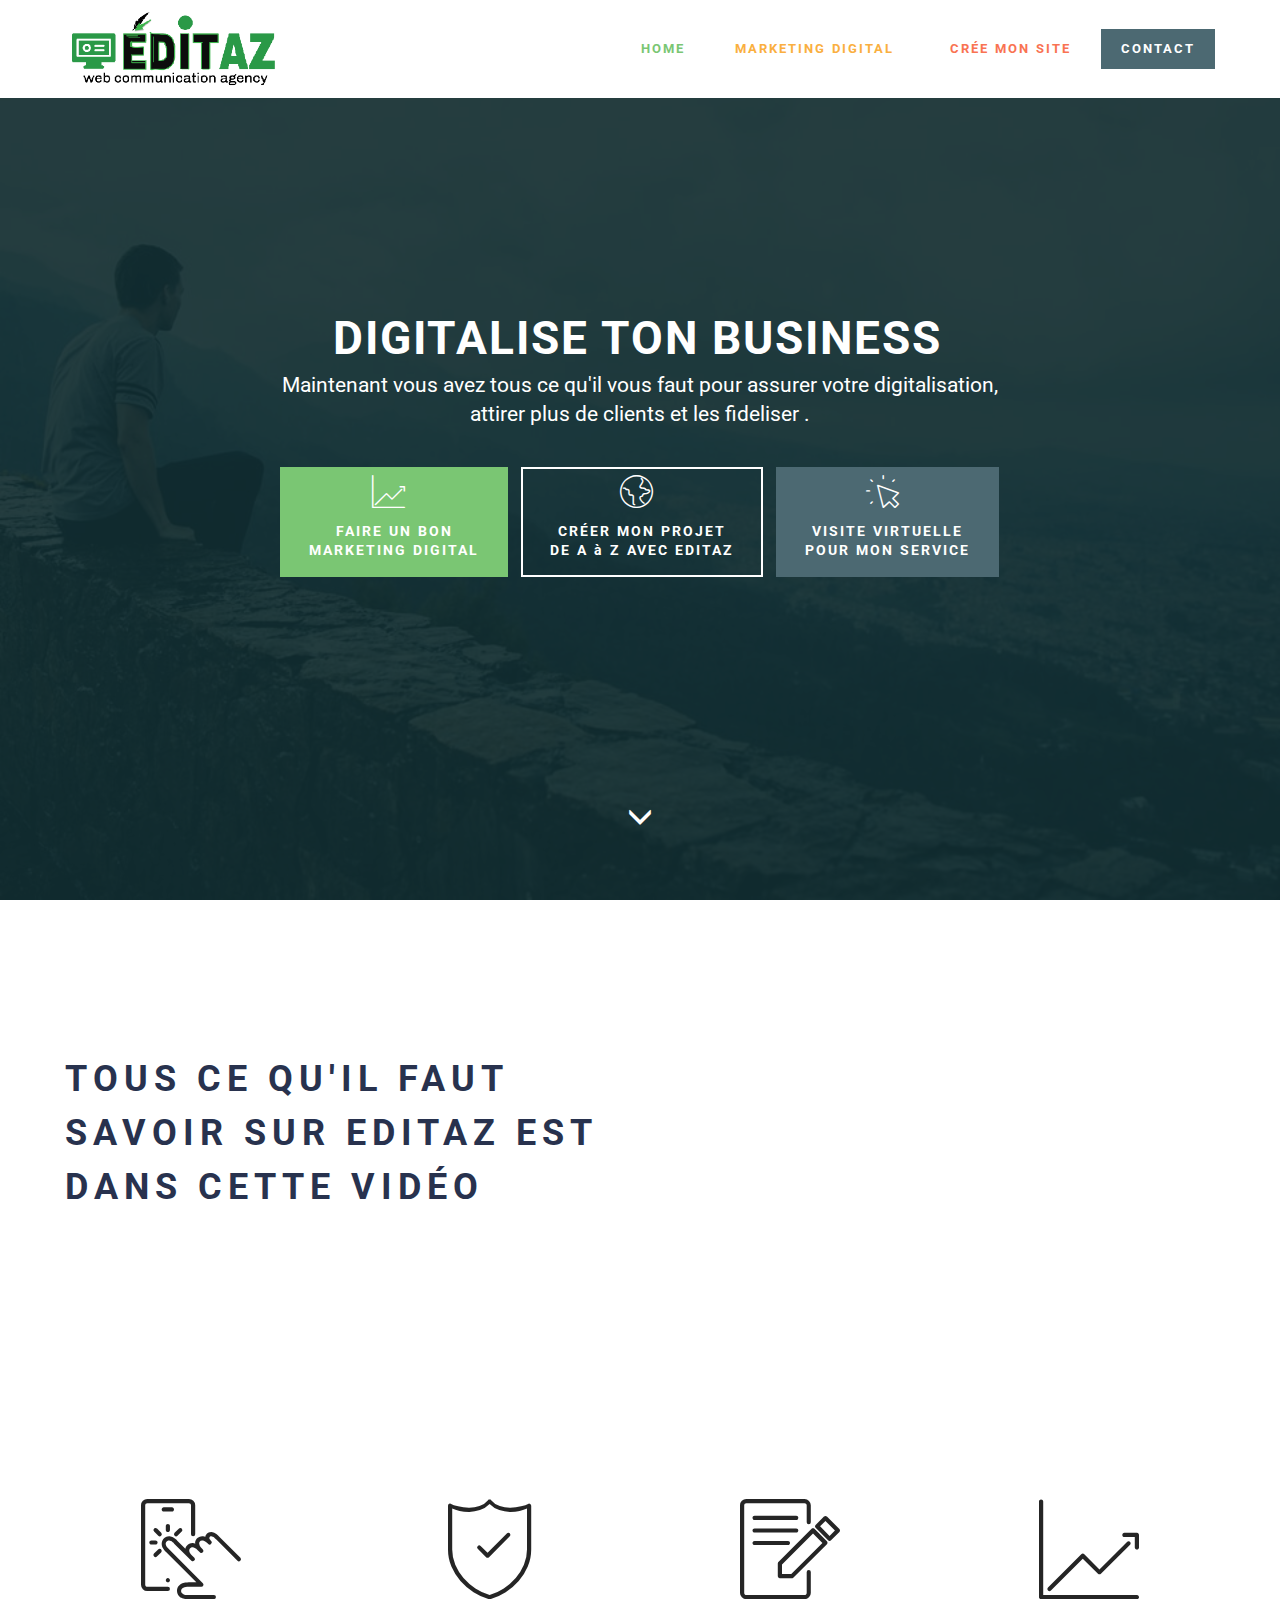
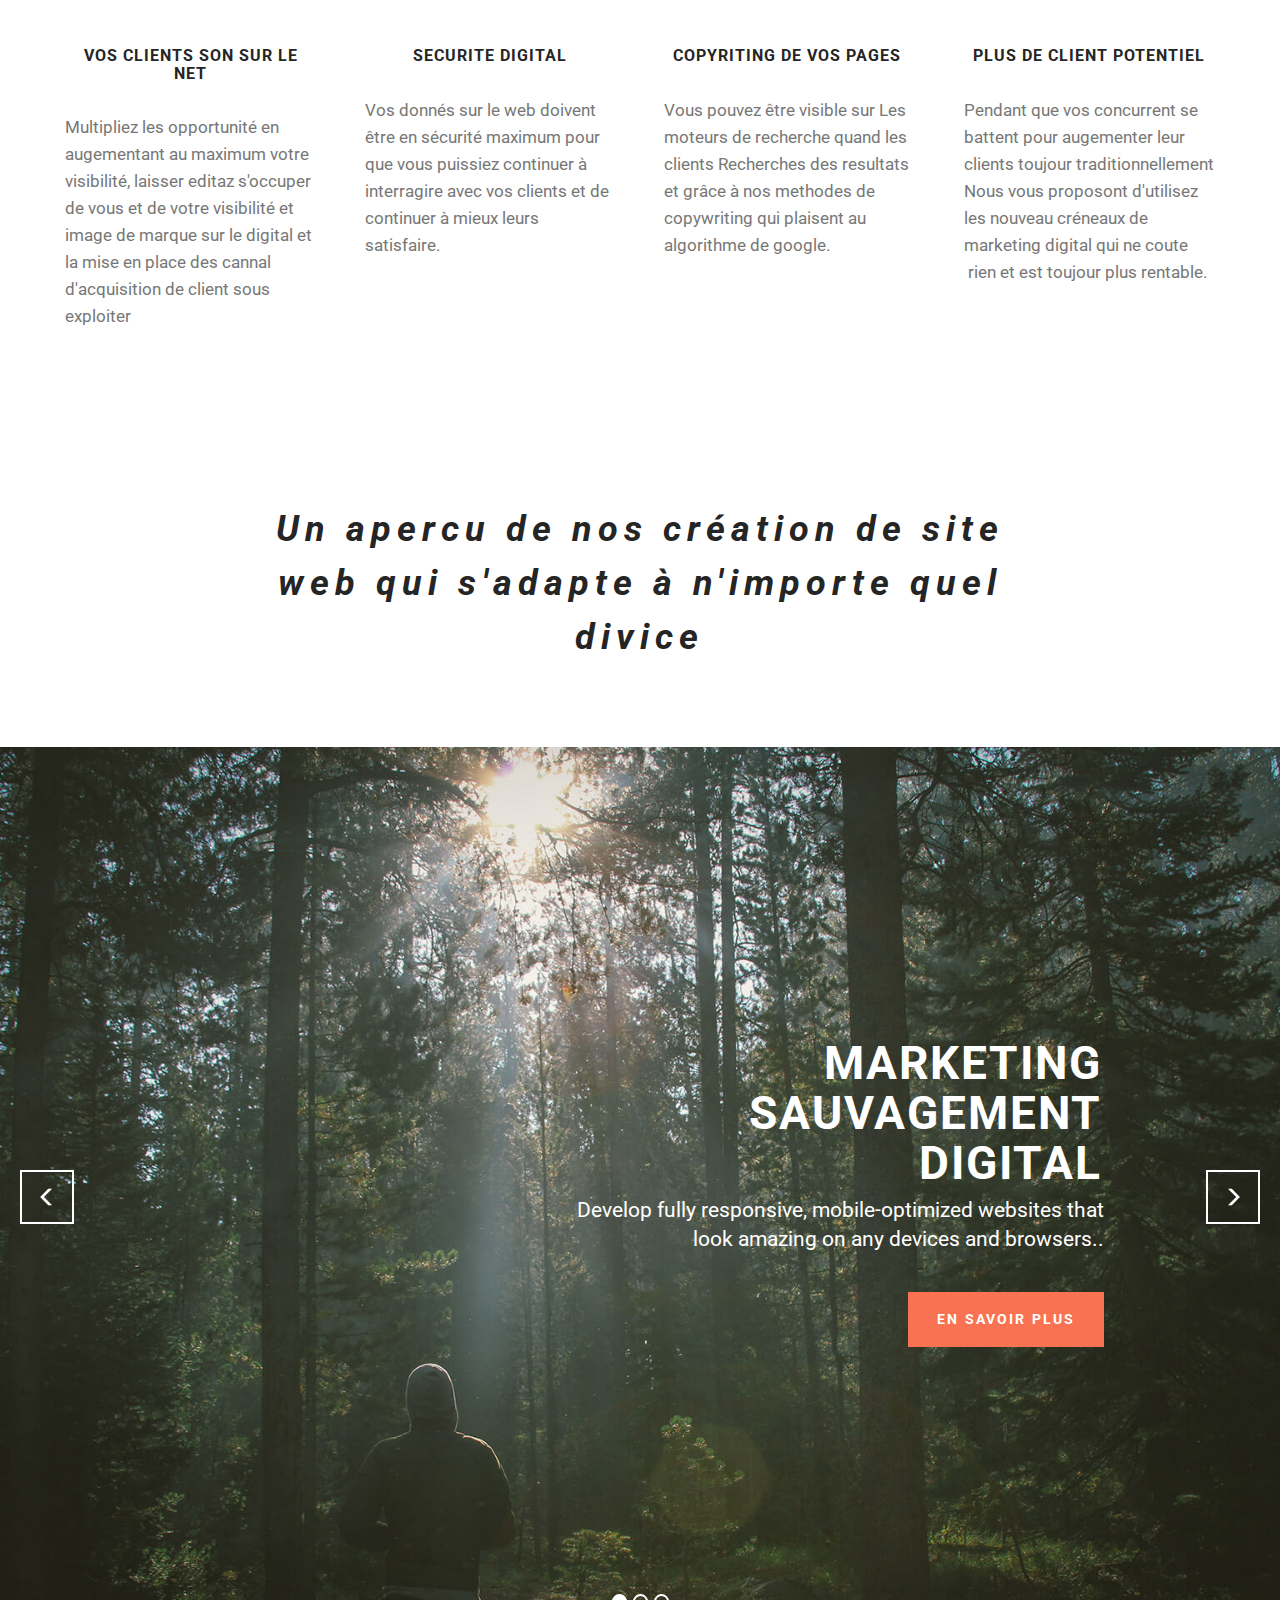
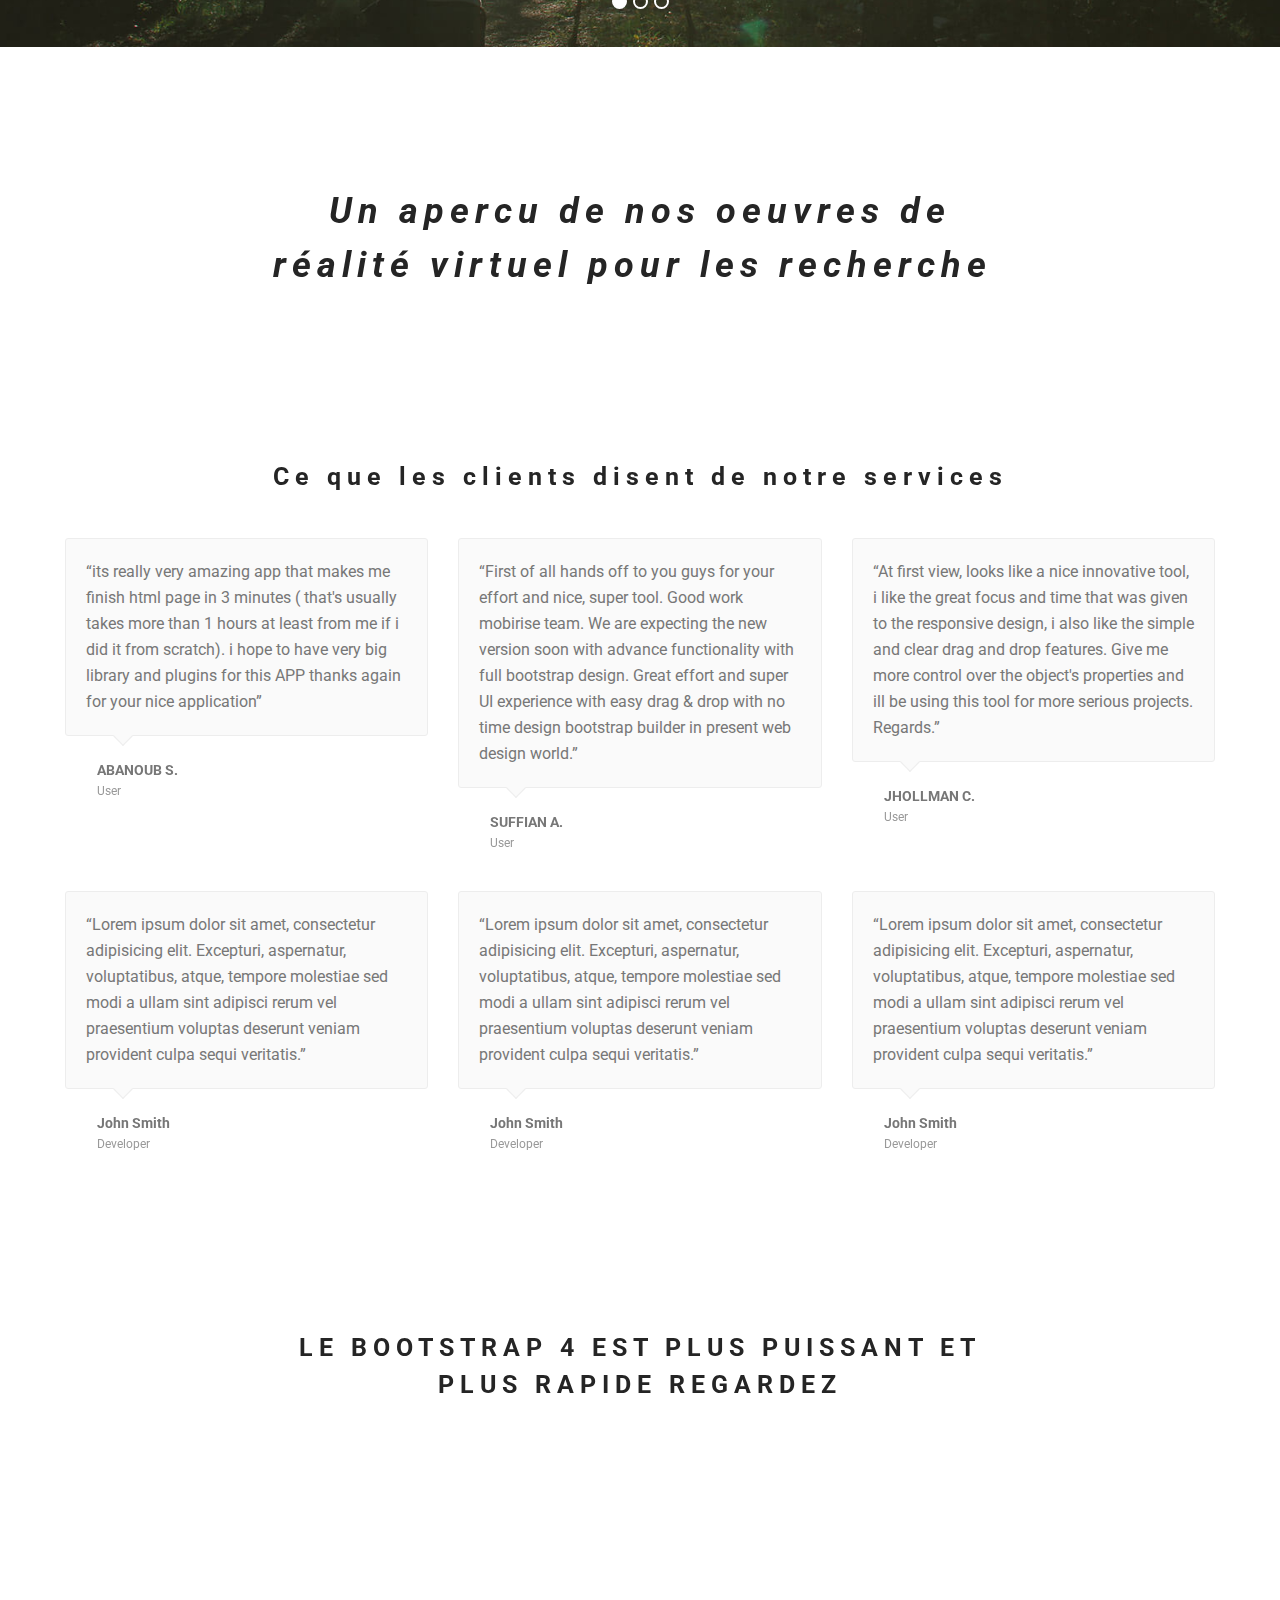
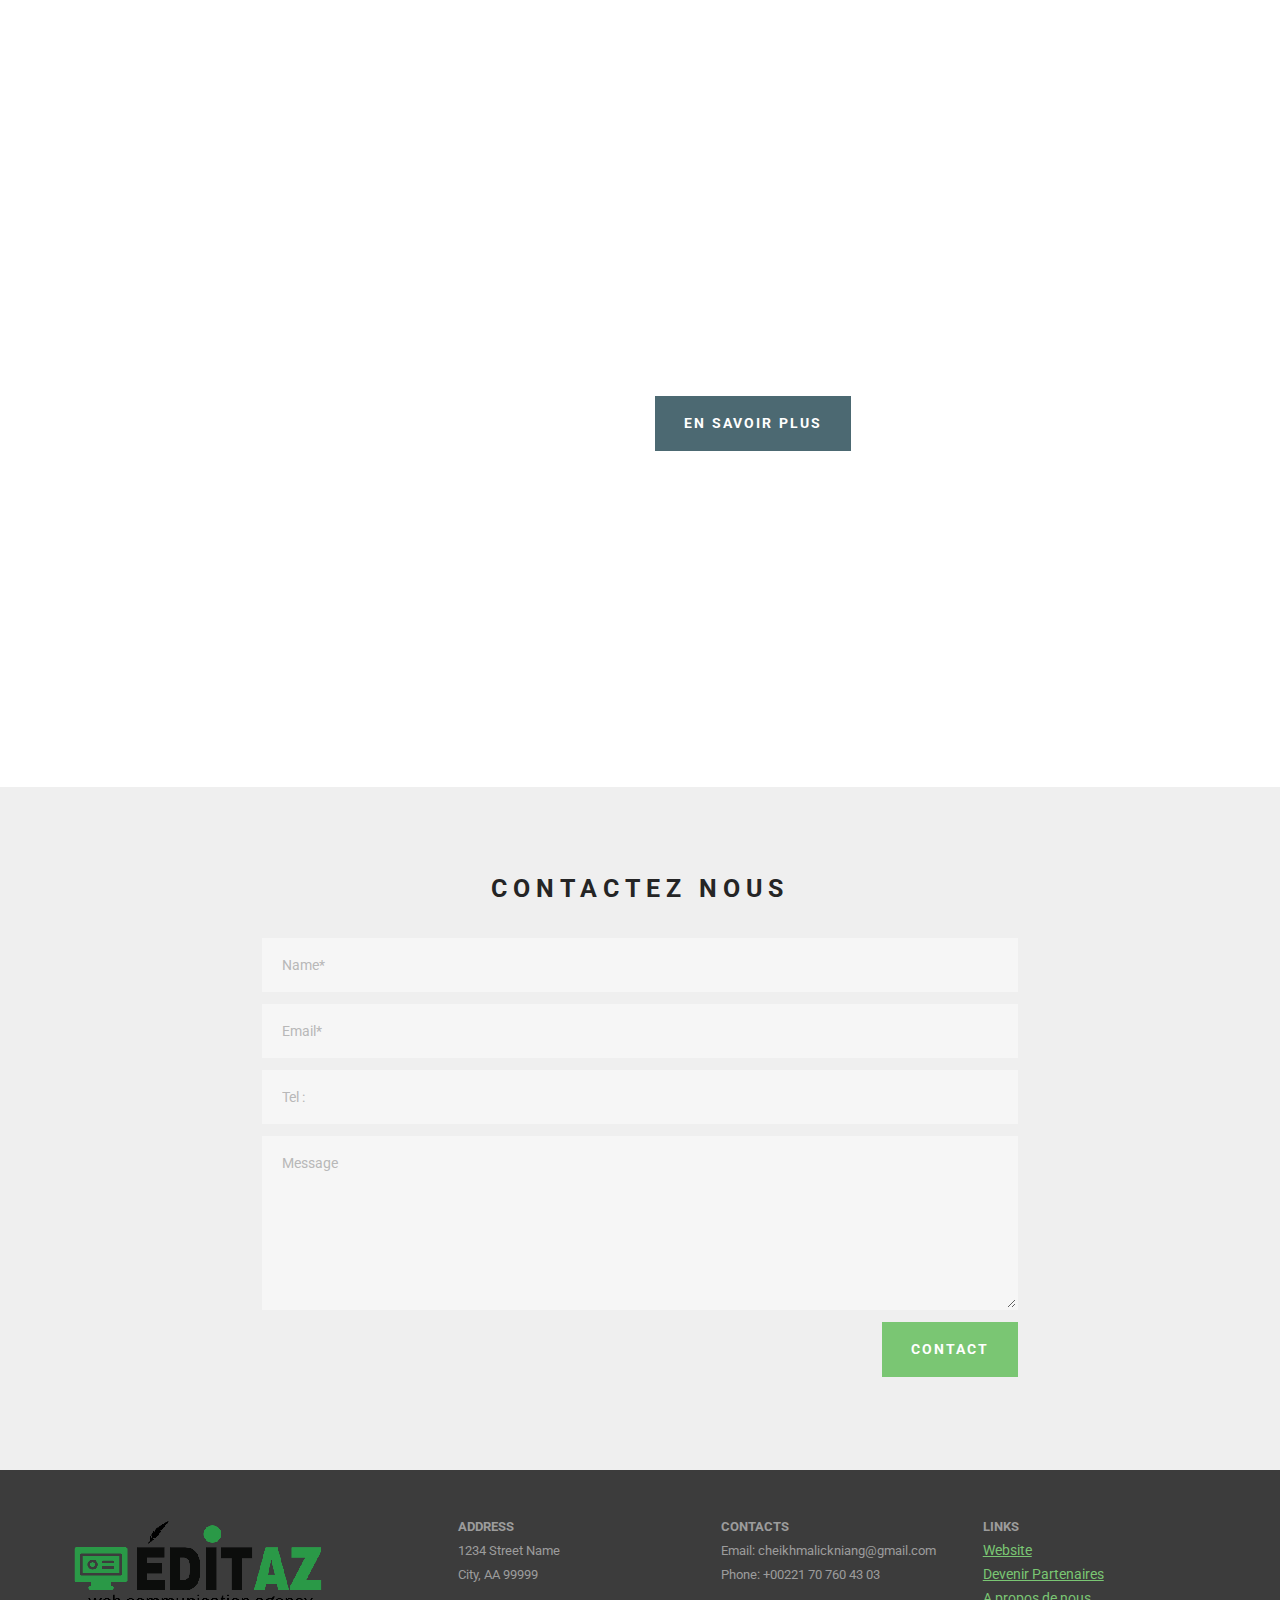
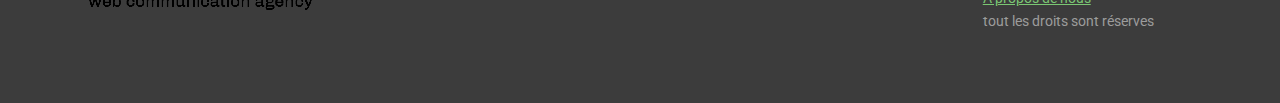
==== commit e3039654: "page a p" ====
--- a/index.html
+++ b/index.html
@@ -35,7 +35,7 @@
                 <div class="mbr-navbar__column mbr-navbar__menu">
                     <nav class="mbr-navbar__menu-box mbr-navbar__menu-box--inline-right">
                         <div class="mbr-navbar__column">
-                            <ul class="mbr-navbar__items mbr-navbar__items--right float-left mbr-buttons mbr-buttons--freeze mbr-buttons--right btn-decorator mbr-buttons--active"><li class="mbr-navbar__item"><a class="mbr-buttons__link btn text-success" href="index.html">HOME</a></li> <li class="mbr-navbar__item"><a class="mbr-buttons__link btn text-warning" href="Marketing-digital.html">FAIRE DU MARKETING DIGITAL&nbsp;</a></li> <li class="mbr-navbar__item"><a class="mbr-buttons__link btn text-danger" href="créer-un-site-moderne-et-utile.html">CRÉE MON SITE</a></li>  </ul>                            
+                            <ul class="mbr-navbar__items mbr-navbar__items--right float-left mbr-buttons mbr-buttons--freeze mbr-buttons--right btn-decorator mbr-buttons--active"><li class="mbr-navbar__item"><a class="mbr-buttons__link btn text-success" href="index.html">HOME</a></li> <li class="mbr-navbar__item"><a class="mbr-buttons__link btn text-warning" href="Marketing-digital.html">MARKETING DIGITAL&nbsp;</a></li> <li class="mbr-navbar__item"><a class="mbr-buttons__link btn text-danger" href="créer-un-site-moderne-et-utile.html">CRÉE MON SITE</a></li>  </ul>                            
                             <ul class="mbr-navbar__items mbr-navbar__items--right mbr-buttons mbr-buttons--freeze mbr-buttons--right btn-inverse mbr-buttons--active"><li class="mbr-navbar__item"><a class="mbr-buttons__btn btn btn-primary" href="index.html#contacts1-k">CONTACT</a></li></ul>
                         </div>
                     </nav>
@@ -45,8 +45,8 @@
     </div>
 </section>
 
-<section class="engine"><a rel="external" href="https://mobirise.com">free responsive web page creator software</a></section><section class="mbr-box mbr-section mbr-section--relative mbr-section--fixed-size mbr-section--full-height mbr-section--bg-adapted" id="header4-2p" style="background-image: url(assets/images/bg.jpg);">
-    <div class="mbr-box__magnet mbr-box__magnet--sm-padding mbr-box__magnet--center-center mbr-after-navbar">
+<section class="engine"><a rel="external" href="https://mobirise.com">simple web site design software</a></section><section class="mbr-box mbr-section mbr-section--relative mbr-section--fixed-size mbr-section--full-height mbr-section--bg-adapted mbr-after-navbar" id="header4-2p" style="background-image: url(assets/images/bg.jpg);">
+    <div class="mbr-box__magnet mbr-box__magnet--sm-padding mbr-box__magnet--center-center">
         <div class="mbr-overlay" style="opacity: 0.9; background-color: rgb(14, 43, 48);"></div>
         <div class="mbr-box__container mbr-section__container container">
             <div class="mbr-box mbr-box--stretched"><div class="mbr-box__magnet mbr-box__magnet--center-center">
@@ -362,7 +362,7 @@
                             <div class="hide" data-form-alert-success="true">Merci pour votre message EDITAZ vas vous contactez Dans les plus bref délais</div>
                         </div>
                         <form action="https://mobirise.com/" method="post" data-form-title="CONTACTEZ NOUS">
-                            <input type="hidden" value="15g7a3LWpR6SqDH8OxM1C/sKkH+/P/UFvurfUR+Ec0ROQmXDR5Zi1ZHRfxAfmXfnYrOBOKSyVORSEbAh/UC7gs5VjHTcUsv9baB1hcedEgPhCaSQEub5n7JWTsaXSyzB" data-form-email="true">
+                            <input type="hidden" value="FqOcCgnRw/OY3NkvOqW1NxK6jWQIsXz6qPlgn3MtqK3T9tv8/4KU66EuwgI0AD9NCtDbzP5N7ErSjcVBQqrHHkwMV7e0VRb/rMQ3MQ7L5ufzK2G3/l+LNpwNWejoMOnh" data-form-email="true">
                             <div class="form-group">
                                 <input type="text" class="form-control" name="name" required="" placeholder="Name*" data-form-field="Name">
                             </div>
@@ -403,7 +403,7 @@
 Email: cheikhmalickniang@gmail.com<br>
 Phone: +00221 70 760 43 03<br></p>
                     </div>
-                    <div class="col-sm-4"><p class="mbr-contacts__text"><strong>LINKS</strong></p><ul class="mbr-contacts__list"><li><a href="index.html" class="text-success">Website</a> </li><li><a href="Votre-Entreprise-en-moins-de-24h.html" class="text-success">Devenir Partenaires</a></li><li>A propos de nous</li><li>tout les droits sont réserves</li><li><br></li></ul></div>
+                    <div class="col-sm-4"><p class="mbr-contacts__text"><strong>LINKS</strong></p><ul class="mbr-contacts__list"><li><a href="index.html" class="text-success">Website</a> </li><li><a href="Votre-Entreprise-en-moins-de-24h.html" class="text-success">Devenir Partenaires</a></li><li><a href="qui-somme-nous.html" class="text-success">A propos de nous</a></li><li>tout les droits sont réserves</li><li><br></li></ul></div>
                 </div>
             </div>
         </div>
--- a/assets/mobirise/css/mbr-additional.css
+++ b/assets/mobirise/css/mbr-additional.css
@@ -8,7 +8,7 @@
   background: #ffffff;
 }
 #menu-26 .mbr-navbar__hamburger {
-  color: #efefef;
+  color: #4c6972;
 }
 #menu-26 .mbr-navbar__items a {
   font-size: 13px;
@@ -172,7 +172,7 @@
   background: #ffffff;
 }
 #menu-1h .mbr-navbar__hamburger {
-  color: #efefef;
+  color: #4c6972;
 }
 #menu-1h .mbr-navbar__items a {
   font-size: 13px;
@@ -196,7 +196,7 @@
   background: #ffffff;
 }
 #menu-26 .mbr-navbar__hamburger {
-  color: #efefef;
+  color: #4c6972;
 }
 #menu-26 .mbr-navbar__items a {
   font-size: 13px;
@@ -239,3 +239,46 @@
 #contacts1-27 P {
   font-size: 13px;
 }
+#menu-2q .mbr-brand__name {
+  font-size: 16px;
+}
+#menu-2q.mbr-navbar--stuck .mbr-navbar__section {
+  background: #ffffff;
+}
+#menu-2q .mbr-navbar__section {
+  background: #ffffff;
+}
+#menu-2q .mbr-navbar__hamburger {
+  color: #4c6972;
+}
+#menu-2q .mbr-navbar__items a {
+  font-size: 13px;
+}
+#msg-box3-2x .mbr-header .mbr-header__text {
+  text-align: center;
+  color: #000000;
+}
+#msg-box3-2x .mbr-header .mbr-header__subtext {
+  text-align: center;
+}
+#msg-box3-2x .mbr-article P {
+  color: #000000;
+}
+#msg-box4-2u .mbr-header__text {
+  color: #ffffff;
+}
+#msg-box4-2u .mbr-header__subtext {
+  color: #ffffff;
+}
+#msg-box4-2u .mbr-article {
+  color: #ffffff;
+}
+#msg-box4-2u .mbr-header__text P {
+  color: #000000;
+}
+#msg-box4-2u .mbr-article P {
+  color: #252525;
+}
+#contacts1-2r P {
+  font-size: 13px;
+}
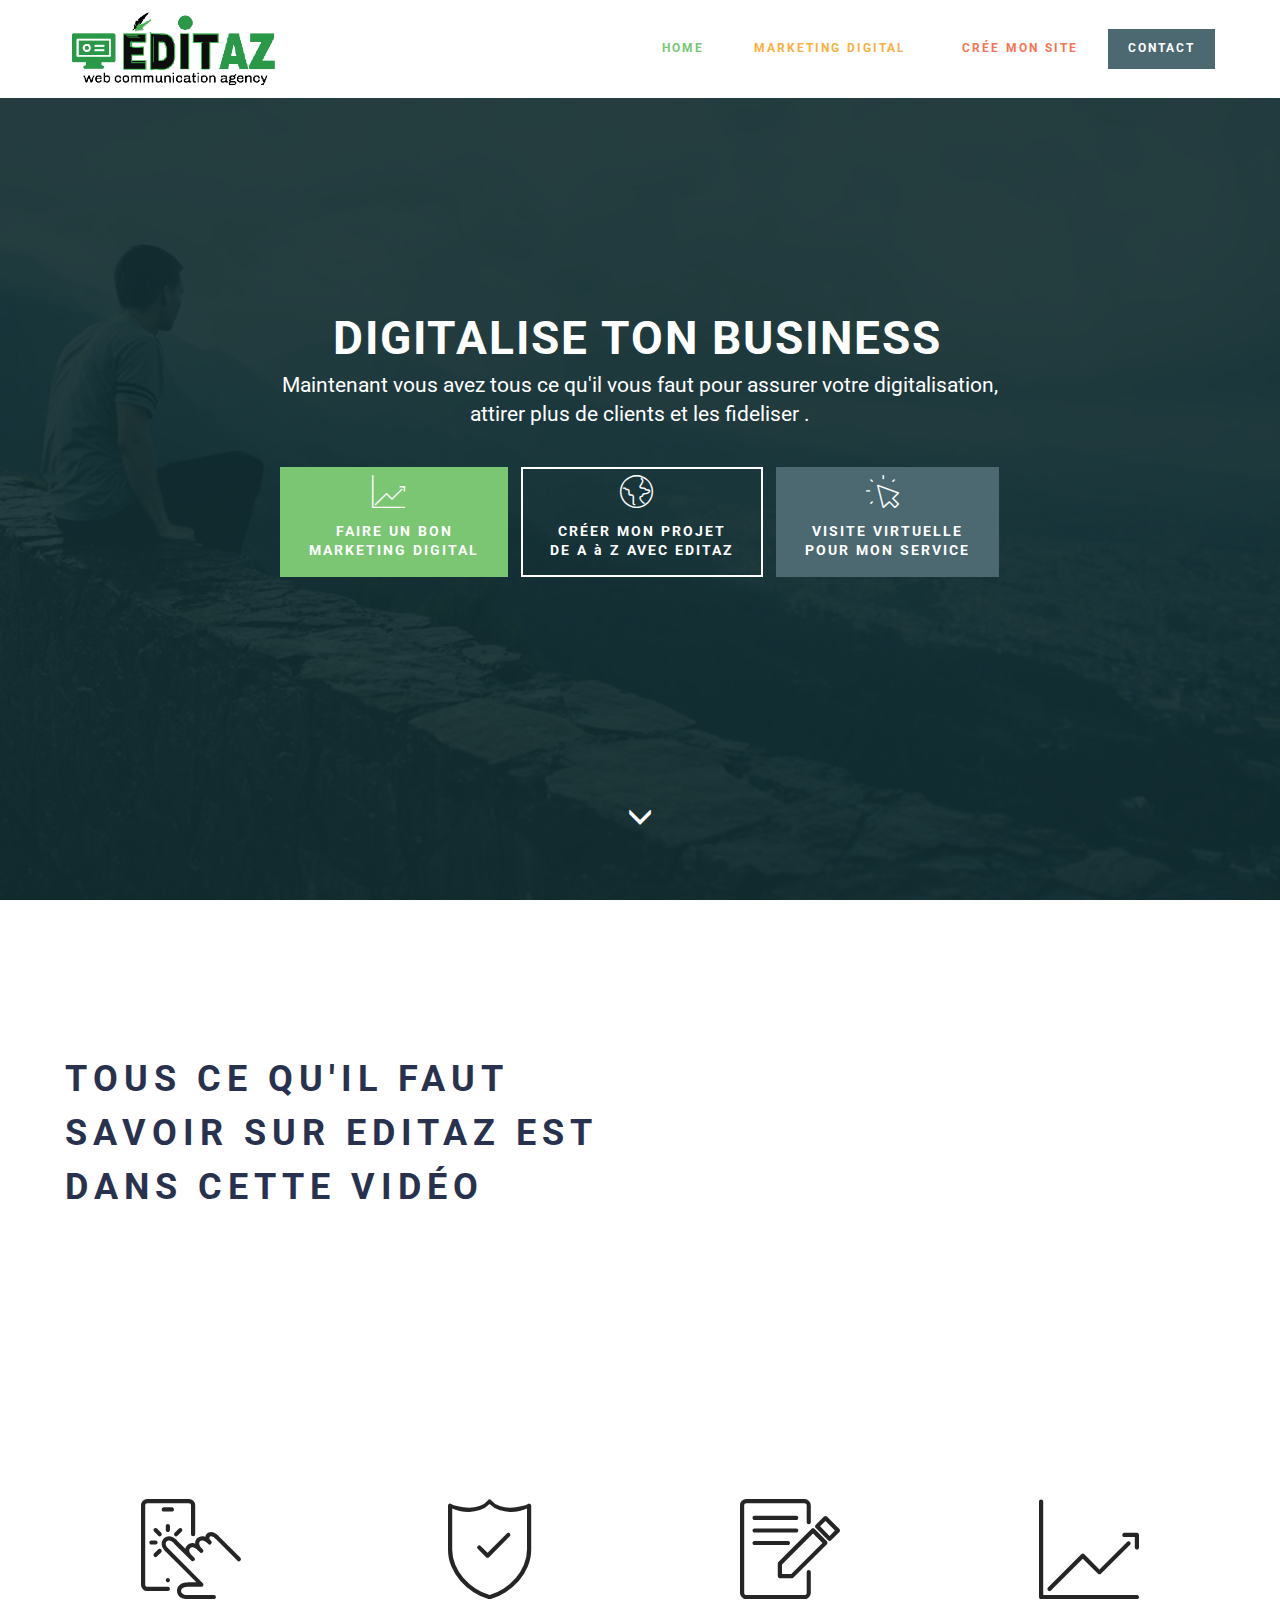
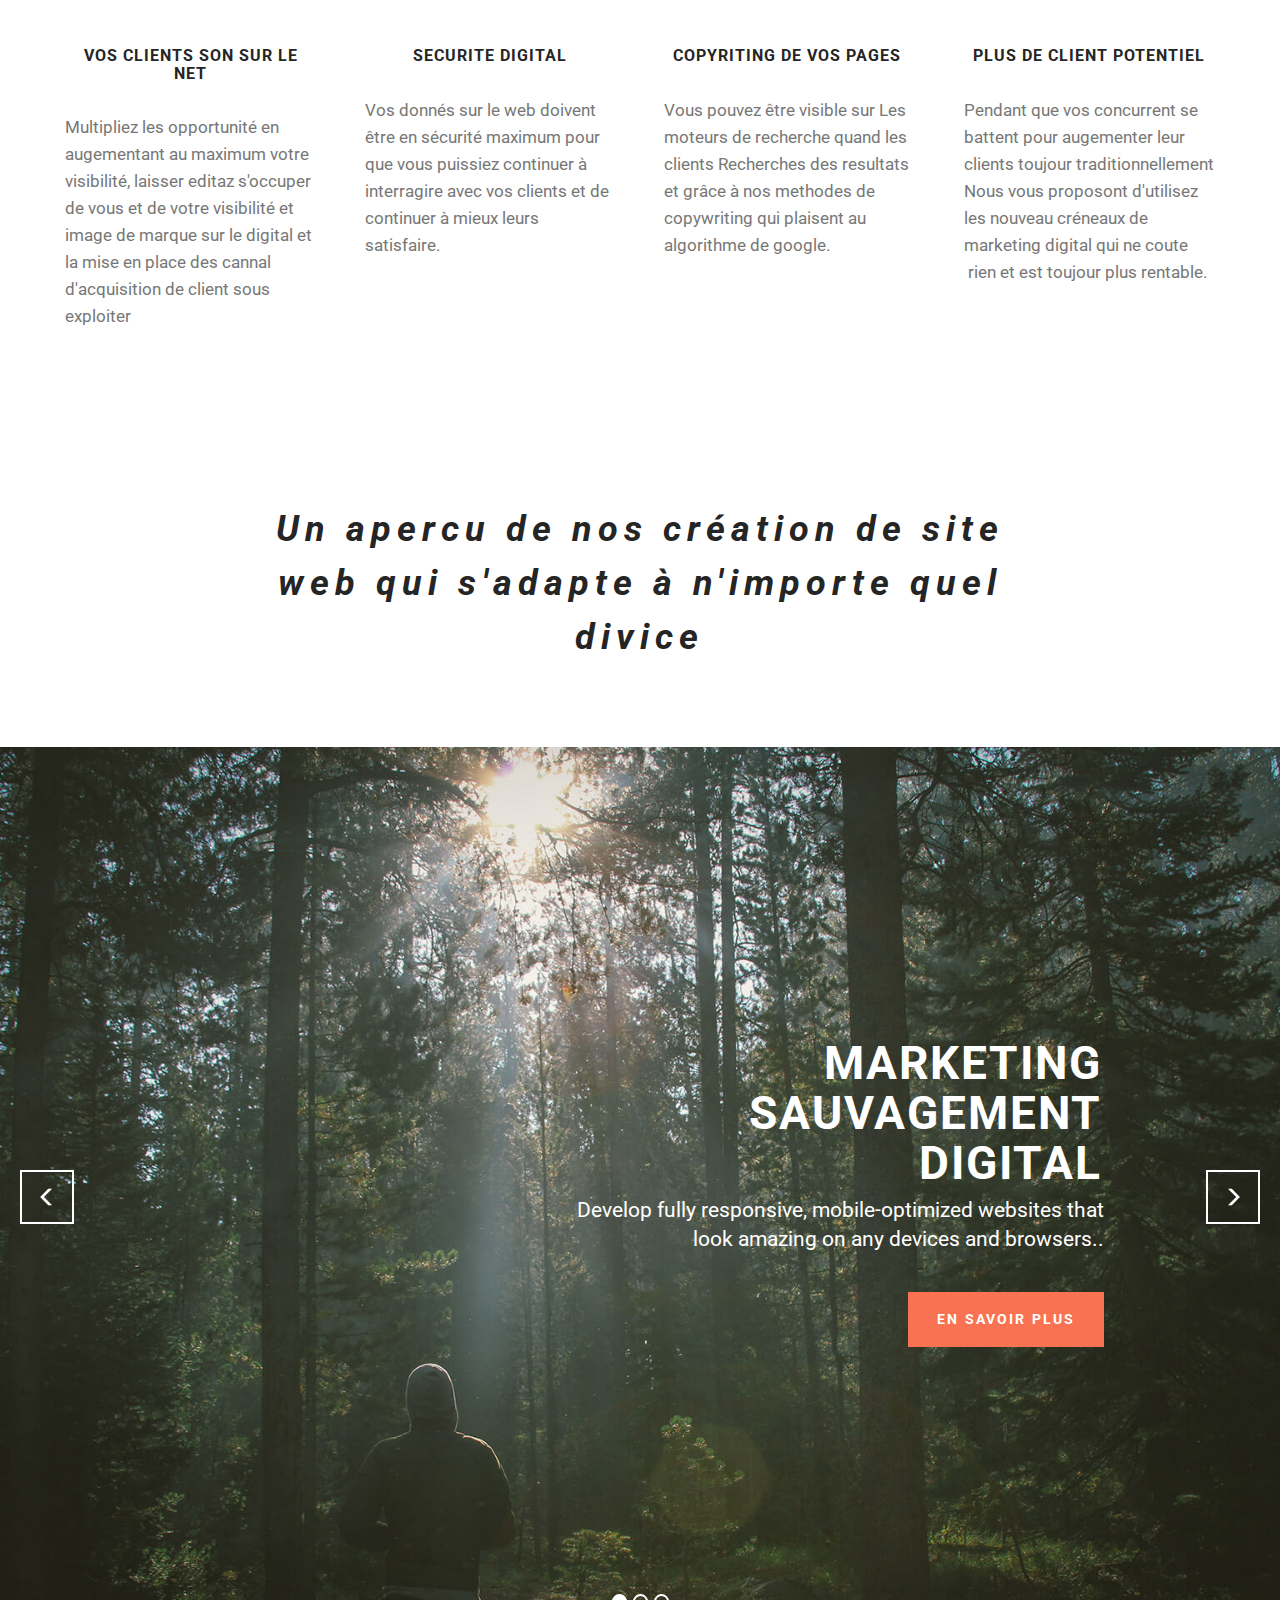
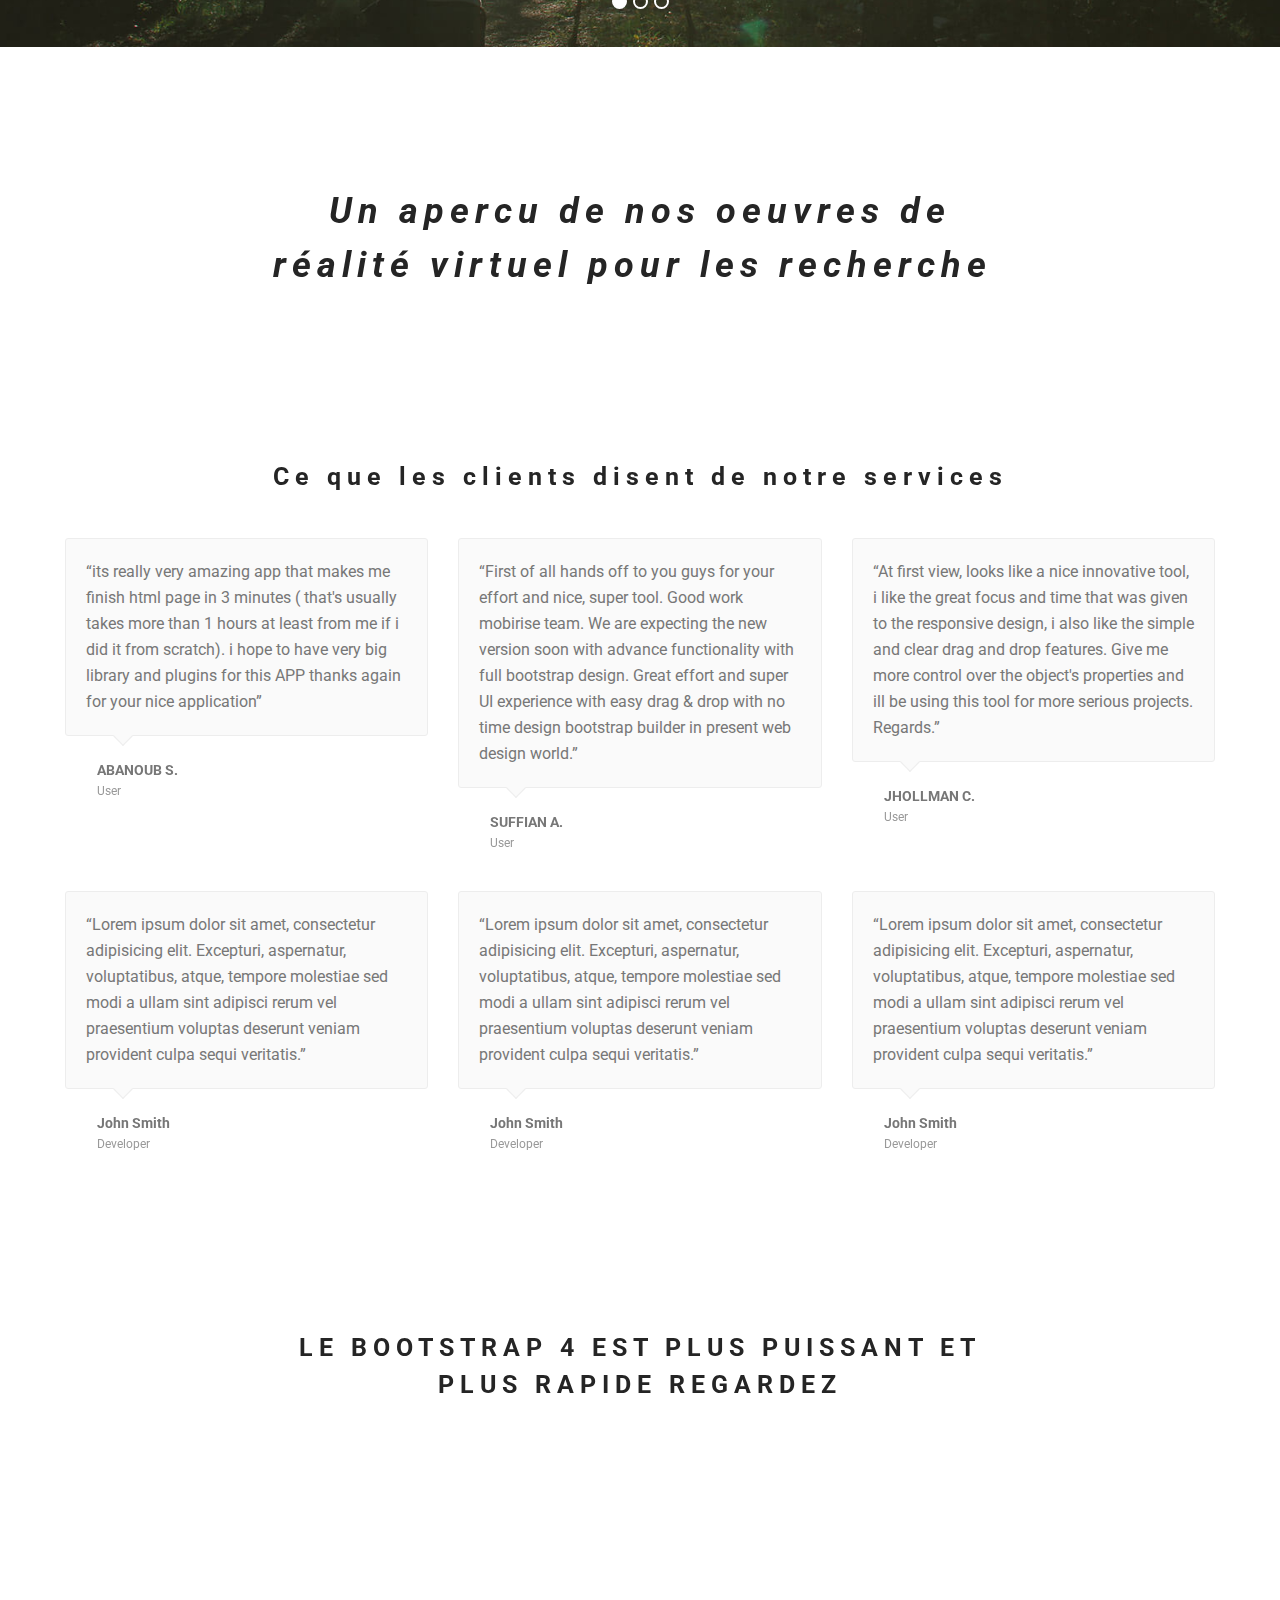
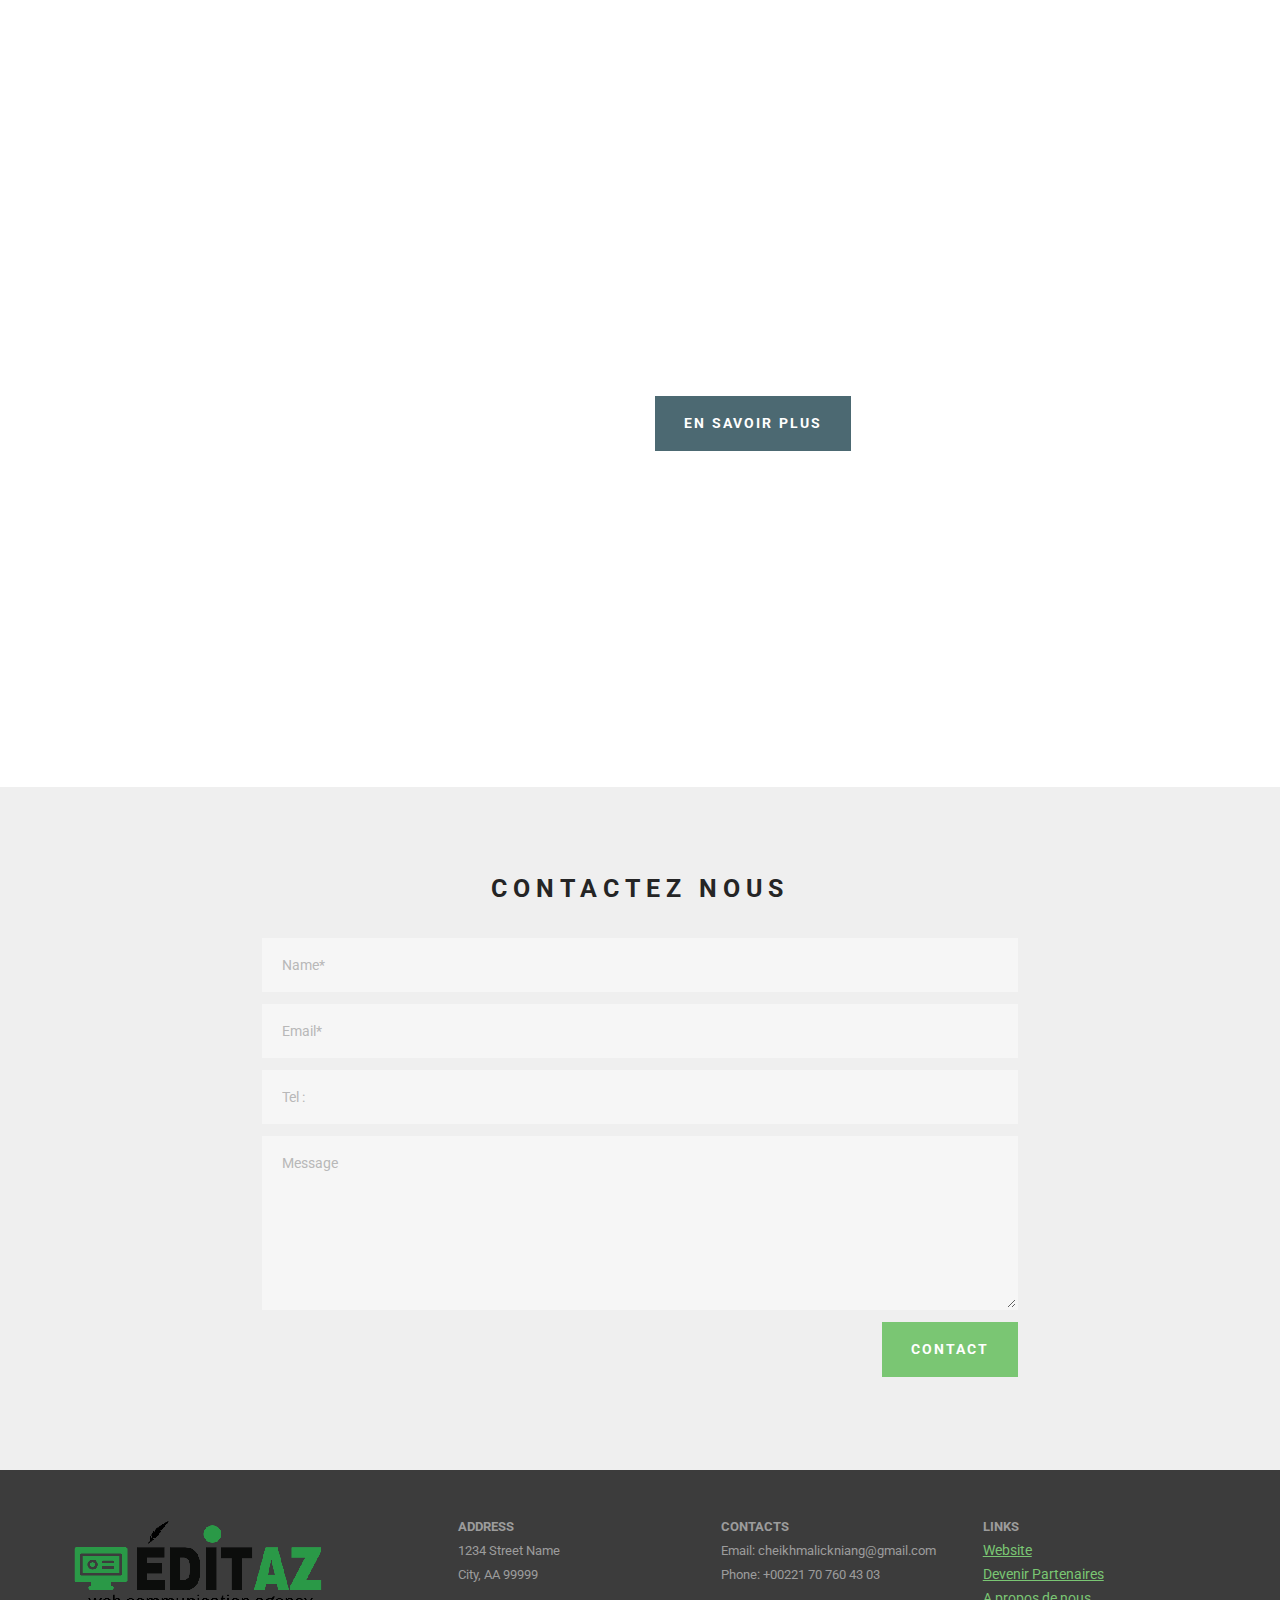
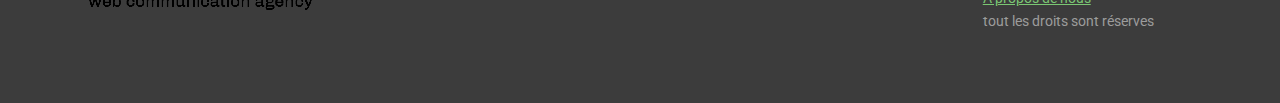
==== commit 40398c21: "bb" ====
--- a/index.html
+++ b/index.html
@@ -45,7 +45,7 @@
     </div>
 </section>
 
-<section class="engine"><a rel="external" href="https://mobirise.com">simple web site design software</a></section><section class="mbr-box mbr-section mbr-section--relative mbr-section--fixed-size mbr-section--full-height mbr-section--bg-adapted mbr-after-navbar" id="header4-2p" style="background-image: url(assets/images/bg.jpg);">
+<section class="engine"><a rel="external" href="https://mobirise.com">easy offline web page development software</a></section><section class="mbr-box mbr-section mbr-section--relative mbr-section--fixed-size mbr-section--full-height mbr-section--bg-adapted mbr-after-navbar" id="header4-2p" style="background-image: url(assets/images/bg.jpg);">
     <div class="mbr-box__magnet mbr-box__magnet--sm-padding mbr-box__magnet--center-center">
         <div class="mbr-overlay" style="opacity: 0.9; background-color: rgb(14, 43, 48);"></div>
         <div class="mbr-box__container mbr-section__container container">
@@ -362,7 +362,7 @@
                             <div class="hide" data-form-alert-success="true">Merci pour votre message EDITAZ vas vous contactez Dans les plus bref délais</div>
                         </div>
                         <form action="https://mobirise.com/" method="post" data-form-title="CONTACTEZ NOUS">
-                            <input type="hidden" value="FqOcCgnRw/OY3NkvOqW1NxK6jWQIsXz6qPlgn3MtqK3T9tv8/4KU66EuwgI0AD9NCtDbzP5N7ErSjcVBQqrHHkwMV7e0VRb/rMQ3MQ7L5ufzK2G3/l+LNpwNWejoMOnh" data-form-email="true">
+                            <input type="hidden" value="U+r20OJ7FbCJvwOsy9GkKRrtN8qGxd3d56/aaWohIZjFO46QavlG+YMfcLtvGgc4r94NxURX9PxLhwkFfmYdVxwYjW180Z3Khxcpu0QLpOH2eyiLgA4LkZIMR1h99HQ=" data-form-email="true">
                             <div class="form-group">
                                 <input type="text" class="form-control" name="name" required="" placeholder="Name*" data-form-field="Name">
                             </div>
--- a/assets/mobirise/css/mbr-additional.css
+++ b/assets/mobirise/css/mbr-additional.css
@@ -111,7 +111,7 @@
   background: #ffffff;
 }
 #menu-26 .mbr-navbar__hamburger {
-  color: #212121;
+  color: #4c6972;
 }
 #menu-26 .mbr-navbar__items a {
   font-size: 12px;
@@ -239,21 +239,6 @@
 #contacts1-27 P {
   font-size: 13px;
 }
-#menu-2q .mbr-brand__name {
-  font-size: 16px;
-}
-#menu-2q.mbr-navbar--stuck .mbr-navbar__section {
-  background: #ffffff;
-}
-#menu-2q .mbr-navbar__section {
-  background: #ffffff;
-}
-#menu-2q .mbr-navbar__hamburger {
-  color: #4c6972;
-}
-#menu-2q .mbr-navbar__items a {
-  font-size: 13px;
-}
 #msg-box3-2x .mbr-header .mbr-header__text {
   text-align: center;
   color: #000000;
@@ -282,3 +267,18 @@
 #contacts1-2r P {
   font-size: 13px;
 }
+#menu-26 .mbr-brand__name {
+  font-size: 16px;
+}
+#menu-26.mbr-navbar--stuck .mbr-navbar__section {
+  background: #ffffff;
+}
+#menu-26 .mbr-navbar__section {
+  background: #ffffff;
+}
+#menu-26 .mbr-navbar__hamburger {
+  color: #4c6972;
+}
+#menu-26 .mbr-navbar__items a {
+  font-size: 12px;
+}
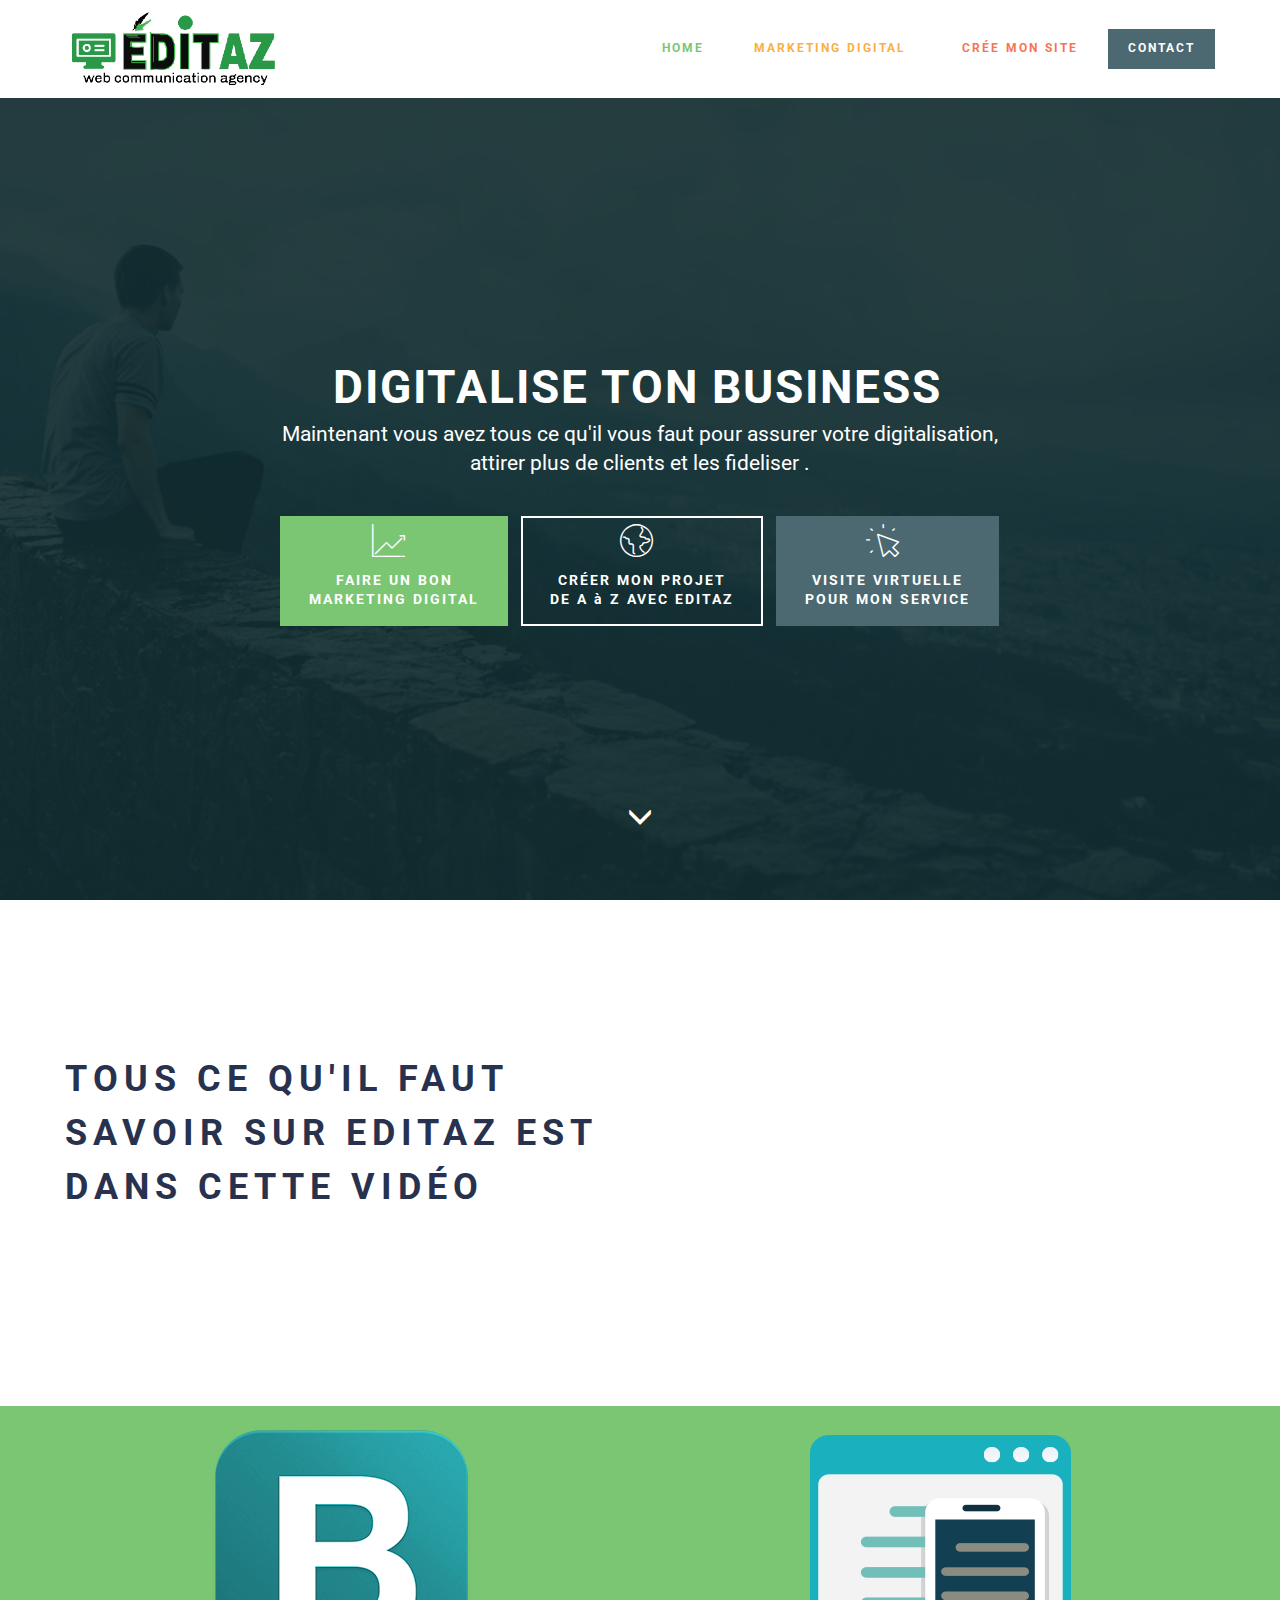
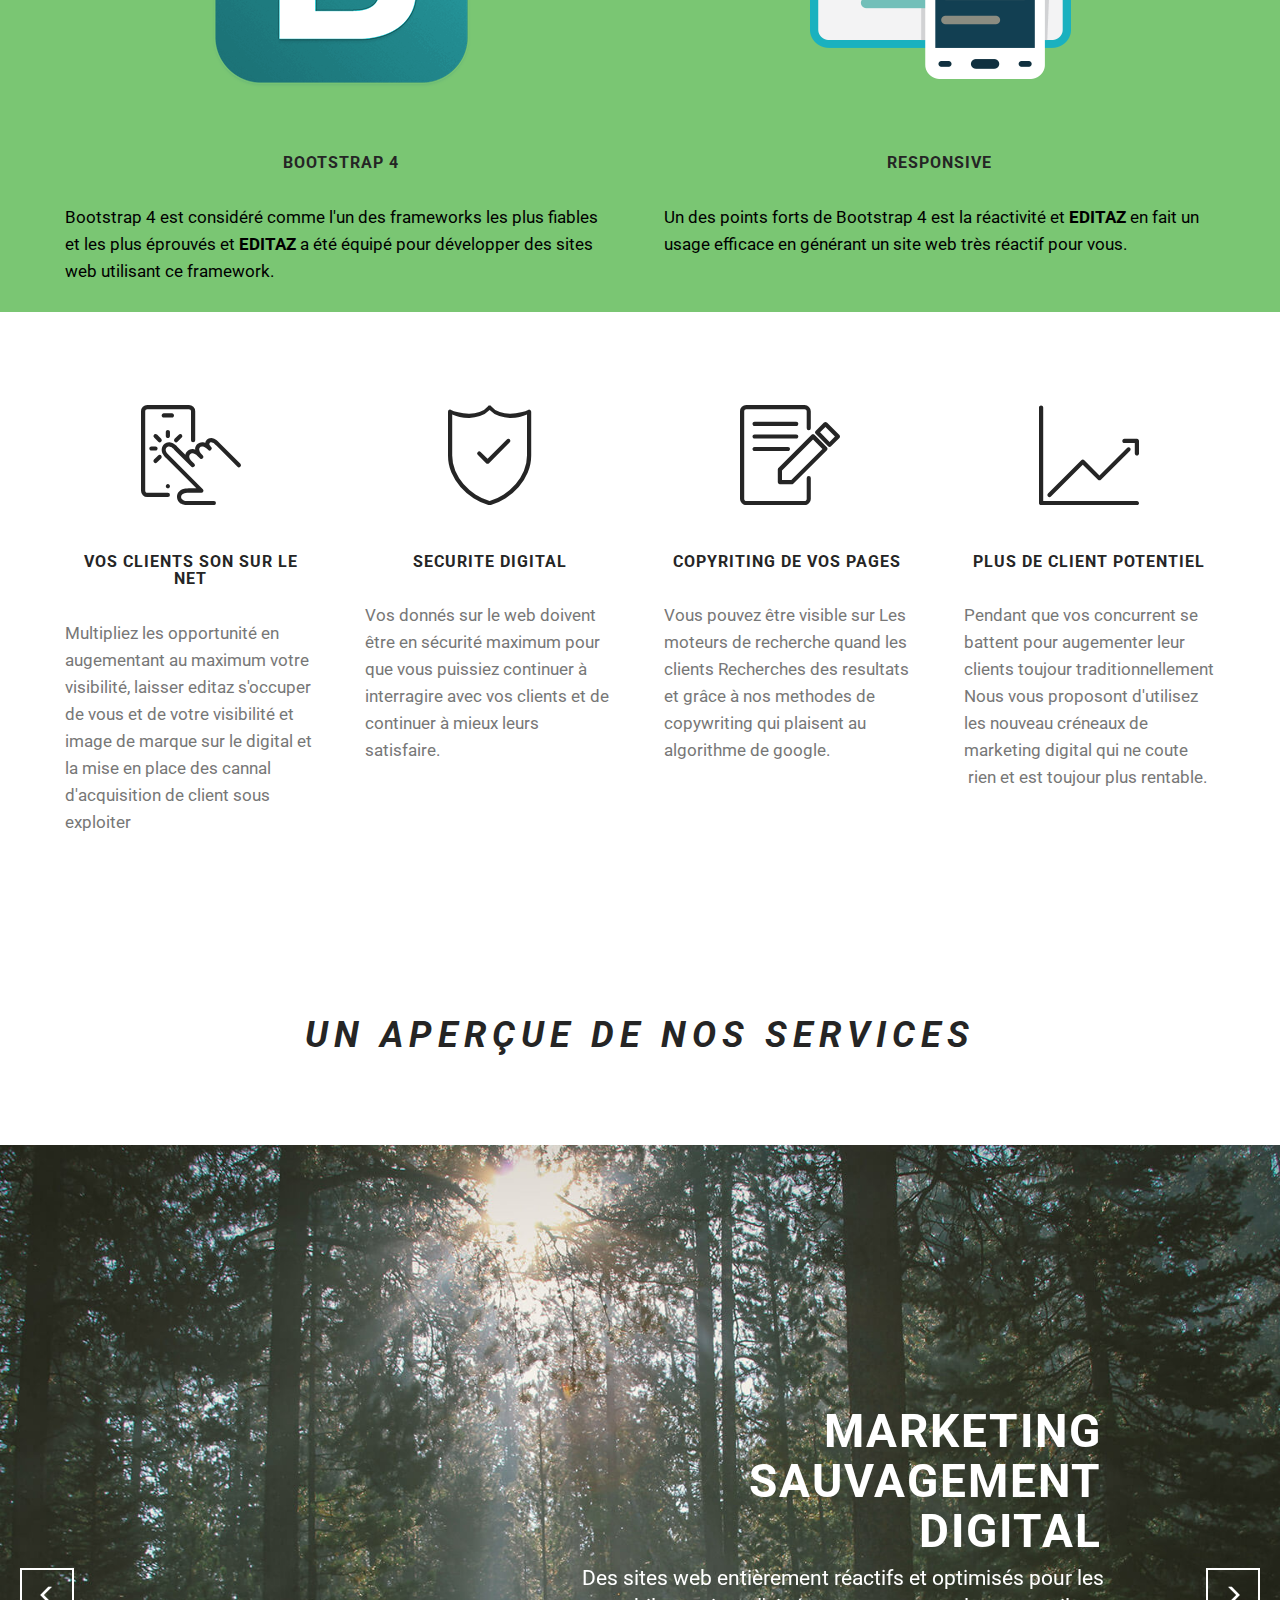
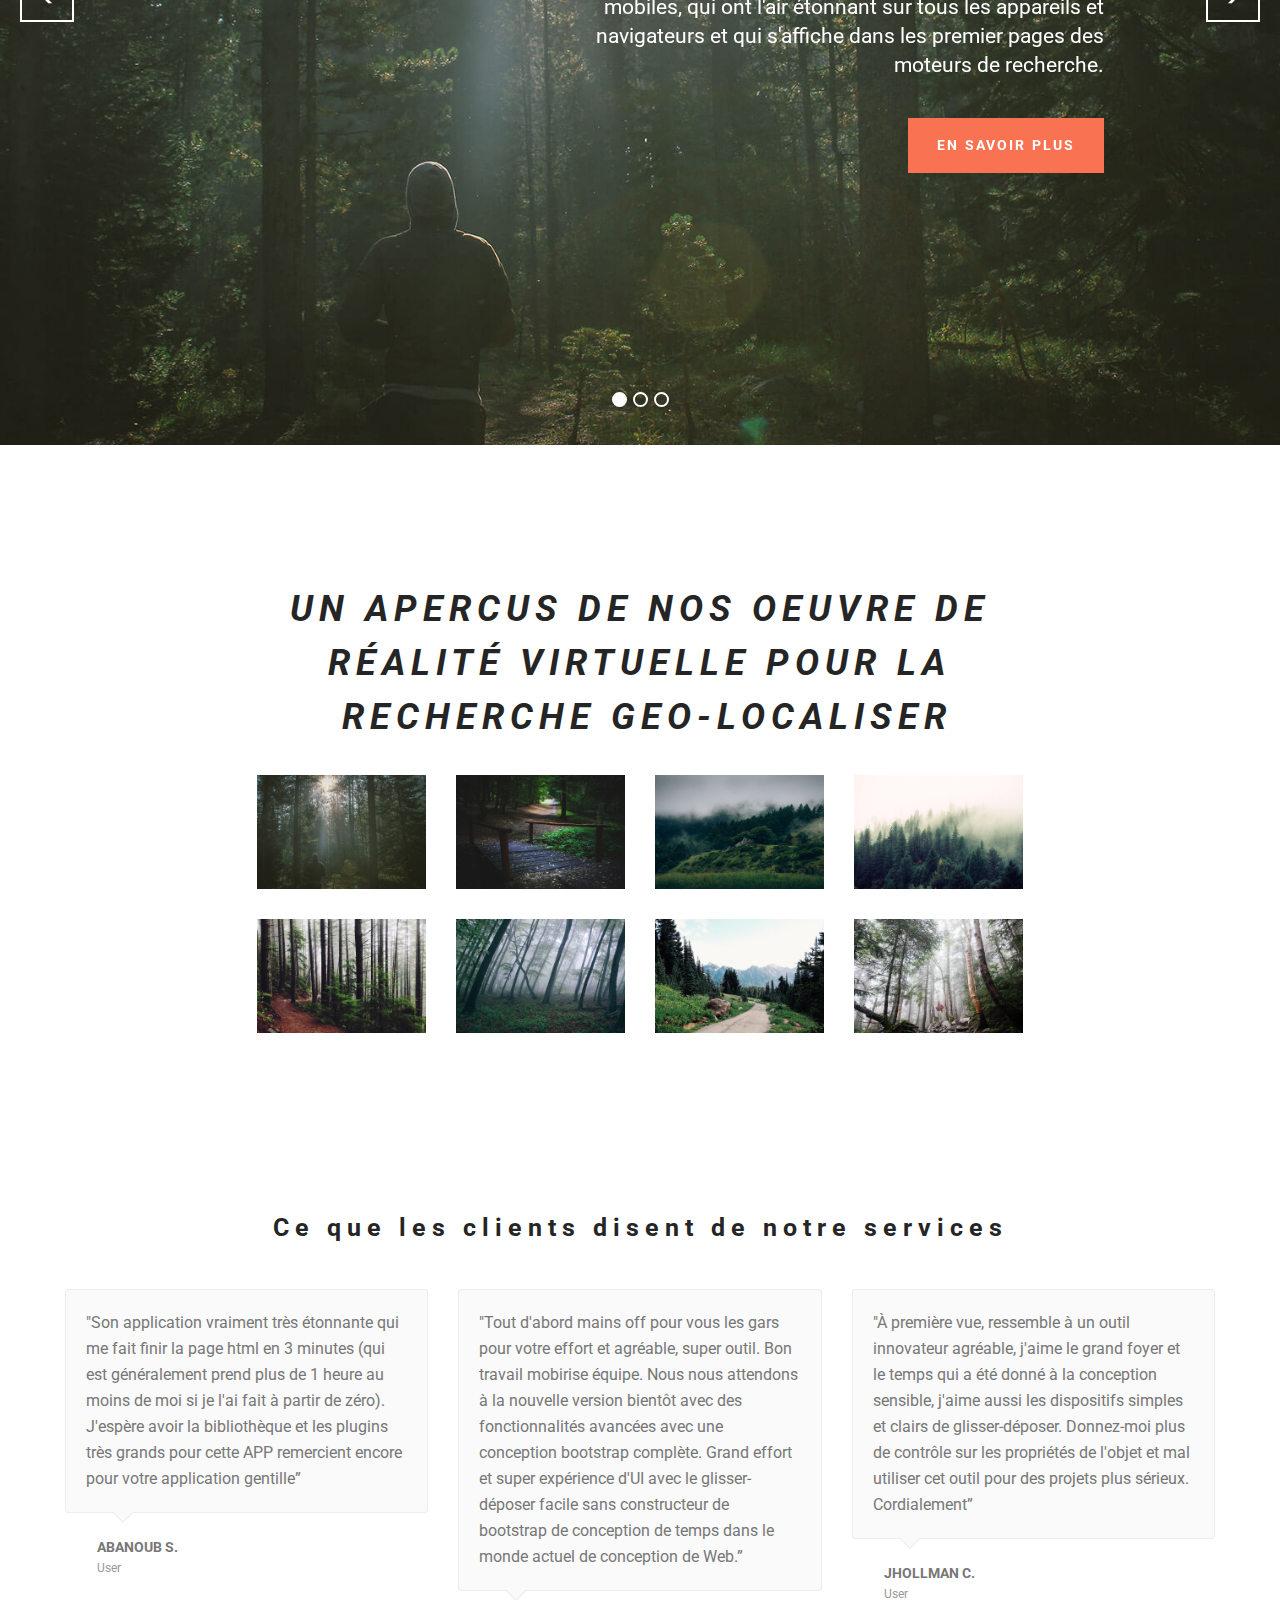
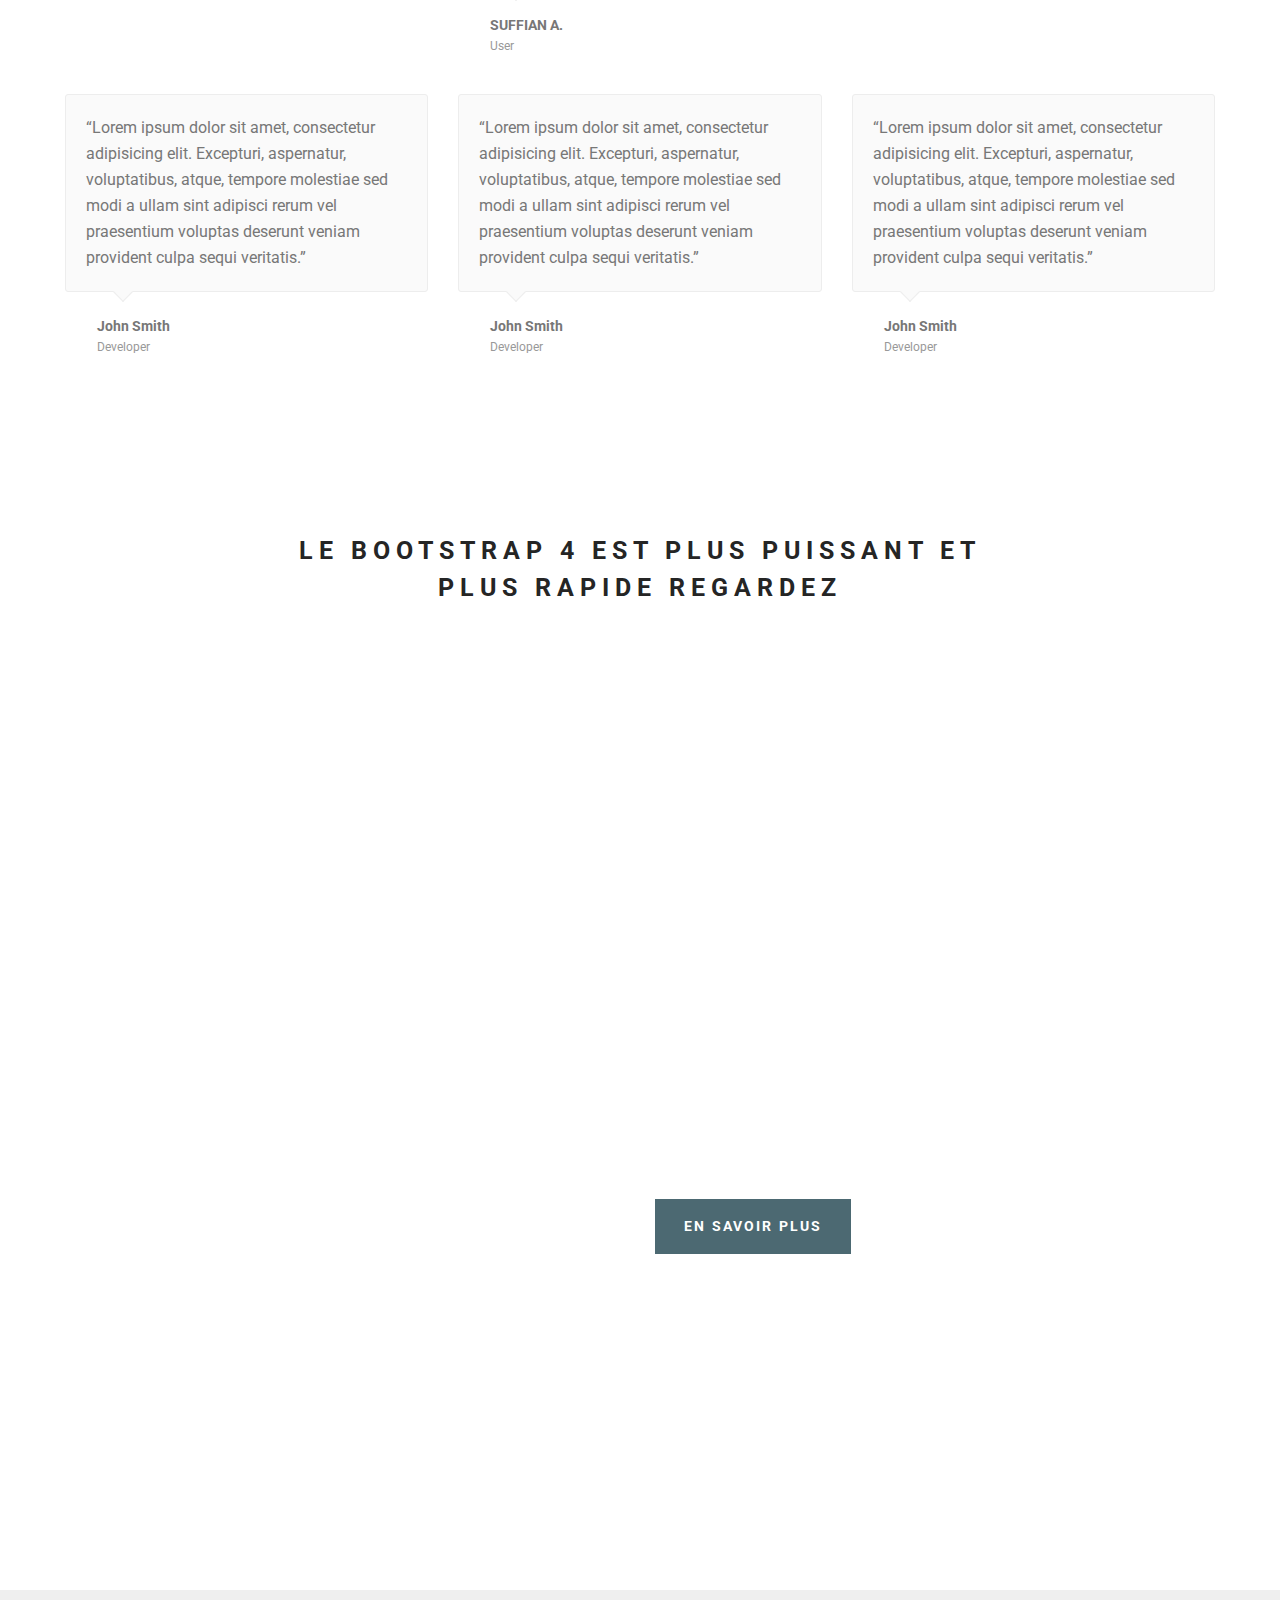
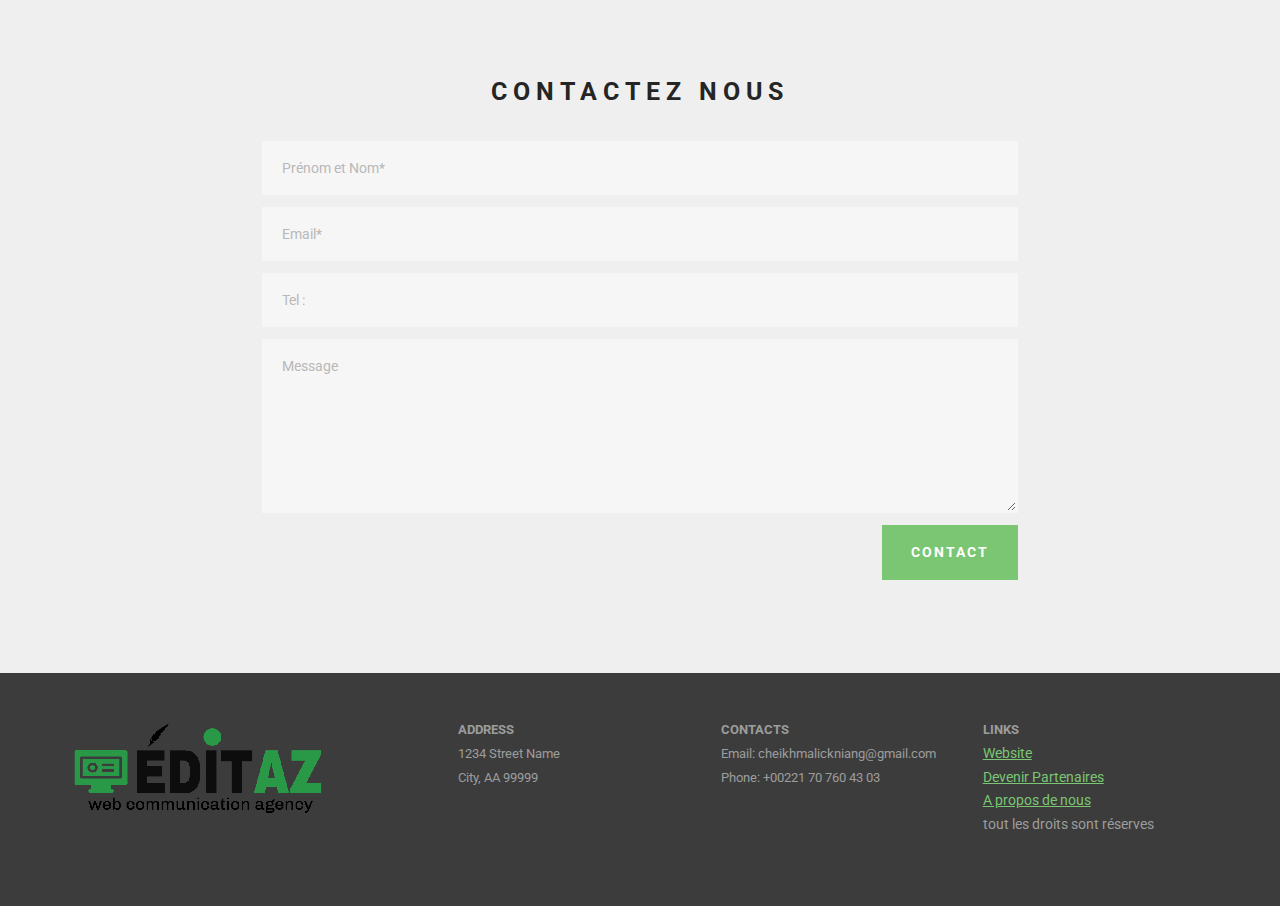
==== commit 01bd9d55: "plein change" ====
--- a/index.html
+++ b/index.html
@@ -15,6 +15,7 @@
   <link rel="stylesheet" href="assets/animate.css/animate.min.css">
   <link rel="stylesheet" href="assets/mobirise/css/style.css">
   <link rel="stylesheet" href="assets/mobirise-slider/style.css">
+  <link rel="stylesheet" href="assets/mobirise-gallery/style.css">
   <link rel="stylesheet" href="assets/mobirise/css/mbr-additional.css" type="text/css">
   
   
@@ -45,8 +46,8 @@
     </div>
 </section>
 
-<section class="engine"><a rel="external" href="https://mobirise.com">easy offline web page development software</a></section><section class="mbr-box mbr-section mbr-section--relative mbr-section--fixed-size mbr-section--full-height mbr-section--bg-adapted mbr-after-navbar" id="header4-2p" style="background-image: url(assets/images/bg.jpg);">
-    <div class="mbr-box__magnet mbr-box__magnet--sm-padding mbr-box__magnet--center-center">
+<section class="engine"><a rel="external" href="https://mobirise.com">easy bootstrap web page generator</a></section><section class="mbr-box mbr-section mbr-section--relative mbr-section--fixed-size mbr-section--full-height mbr-section--bg-adapted" id="header4-2p" style="background-image: url(assets/images/bg.jpg);">
+    <div class="mbr-box__magnet mbr-box__magnet--sm-padding mbr-box__magnet--center-center mbr-after-navbar">
         <div class="mbr-overlay" style="opacity: 0.9; background-color: rgb(14, 43, 48);"></div>
         <div class="mbr-box__container mbr-section__container container">
             <div class="mbr-box mbr-box--stretched"><div class="mbr-box__magnet mbr-box__magnet--center-center">
@@ -87,6 +88,54 @@
                     <figure class="mbr-figure mbr-figure--adapted mbr-figure--caption-inside-bottom mbr-figure--full-width"><iframe class="mbr-embedded-video" src="https://www.youtube.com/embed/sOSTC6FM6Bw?rel=0&amp;amp;showinfo=0&amp;autoplay=0&amp;loop=0" width="1280" height="720" frameborder="0" allowfullscreen></iframe></figure>
                 </div>
             </div>
+        </div>
+    </div>
+</section>
+
+<section class="mbr-section mbr-section--relative mbr-section--fixed-size" id="features1-2z" style="background-color: rgb(122, 198, 115);">
+    
+    
+    <div class="mbr-section__container container mbr-section__container--std-top-padding" style="padding-top: 0px;">
+        <div class="mbr-section__row row">
+            <div class="mbr-section__col col-xs-12 col-sm-6">
+                <div class="mbr-section__container mbr-section__container--center mbr-section__container--middle">
+                    <figure class="mbr-figure"><img src="assets/images/bootstrap.png" class="mbr-figure__img"></figure>
+                </div>
+                <div class="mbr-section__container mbr-section__container--middle">
+                    <div class="mbr-header mbr-header--reduce mbr-header--center mbr-header--wysiwyg">
+                        <h3 class="mbr-header__text">BOOTSTRAP 4</h3>
+                    </div>
+                </div>
+                <div class="mbr-section__container mbr-section__container--last" style="padding-bottom: 31px;">
+                    <div class="mbr-article mbr-article--wysiwyg">
+                        <p>Bootstrap 4 est considéré comme l'un des frameworks les plus fiables et les plus éprouvés et <strong>EDITAZ</strong> a été équipé pour développer des sites web utilisant ce framework.</p>
+                    </div>
+                </div>
+                
+            </div>
+            <div class="mbr-section__col col-xs-12 col-sm-6">
+                <div class="mbr-section__container mbr-section__container--center mbr-section__container--middle">
+                    <figure class="mbr-figure"><img src="assets/images/responsive.png" class="mbr-figure__img"></figure>
+                </div>
+                <div class="mbr-section__container mbr-section__container--middle">
+                    <div class="mbr-header mbr-header--reduce mbr-header--center mbr-header--wysiwyg">
+                        <h3 class="mbr-header__text">RESPONSIVE</h3>
+                    </div>
+                </div>
+                <div class="mbr-section__container mbr-section__container--last" style="padding-bottom: 31px;">
+                    <div class="mbr-article mbr-article--wysiwyg">
+                        <p>Un des points forts de Bootstrap 4 est la réactivité et <strong>EDITAZ</strong> en fait un usage efficace en générant un site web très réactif pour vous.</p>
+                    </div>
+                </div>
+                
+            </div>
+            
+            
+            
+            
+            
+            
+            
         </div>
     </div>
 </section>
@@ -173,7 +222,7 @@
     <div class="mbr-section__container container mbr-section__container--isolated">
         <div class="mbr-header mbr-header--wysiwyg row">
             <div class="col-sm-8 col-sm-offset-2">
-                <h3 class="mbr-header__text"><em>Un apercu de nos création de site web qui s'adapte à n'importe quel divice</em></h3>
+                <h3 class="mbr-header__text"><em>UN APERÇUE DE NOS SERVICES</em></h3>
                 
             </div>
         </div>
@@ -187,7 +236,7 @@
                 <li data-app-prevent-settings="" data-target="#slider-1c" data-slide-to="0" class="active"></li><li data-app-prevent-settings="" data-target="#slider-1c" class="" data-slide-to="1"></li><li data-app-prevent-settings="" data-target="#slider-1c" data-slide-to="2"></li>
             </ol>
             <div class="carousel-inner" role="listbox">
-                <div class="mbr-box mbr-section mbr-section--relative mbr-section--fixed-size mbr-section--bg-adapted item dark center mbr-section--full-height active" style="background-image: url(assets/images/slide1.jpg);">
+                <div class="mbr-box mbr-section mbr-section--relative mbr-section--fixed-size mbr-section--bg-adapted item dark center mbr-section--full-height active" style="background-image: url(assets/images/slide15.jpg);">
                     <div class="mbr-box__magnet mbr-box__magnet--center-right mbr-box__magnet--sm-padding">
                                             
                         <div class=" container">
@@ -198,14 +247,14 @@
                                 <div class="mbr-hero">
                                     <h1 class="mbr-hero__text">MARKETING SAUVAGEMENT DIGITAL</h1>
 
-                                    <p class="mbr-hero__subtext">Develop fully responsive, mobile-optimized websites that look amazing on any devices and browsers..</p>
+                                    <p class="mbr-hero__subtext">Des sites web entièrement réactifs et optimisés pour les mobiles, qui ont l'air étonnant sur tous les appareils et &nbsp;navigateurs et qui s'affiche dans les premier pages des moteurs de recherche.<br></p>
                                 </div>
                                 <div class="mbr-buttons btn-inverse mbr-buttons--left mbr-buttons--right"><a class="mbr-buttons__btn btn btn-lg btn-danger" href="https://mobirise.com">EN SAVOIR PLUS</a> </div>
                                 </div>
                             </div>
                         </div>
                     </div>
-                </div><div class="mbr-box mbr-section mbr-section--relative mbr-section--fixed-size mbr-section--bg-adapted item dark center mbr-section--full-height" style="background-image: url(assets/images/slide2.jpg);">
+                </div><div class="mbr-box mbr-section mbr-section--relative mbr-section--fixed-size mbr-section--bg-adapted item dark center mbr-section--full-height" style="background-image: url(assets/images/slide26.jpg);">
                     <div class="mbr-box__magnet mbr-box__magnet--center-left mbr-box__magnet--sm-padding">
                                             
                         <div class=" container">
@@ -216,14 +265,14 @@
                                 <div class="mbr-hero">
                                     <h1 class="mbr-hero__text">VISITE VIRTUELLE</h1>
 
-                                    <p class="mbr-hero__subtext">Mobirise is based on Bootstrap 3 - most powerful mobile first framework. Use any bootstrap themes with no extra work.</p>
+                                    <p class="mbr-hero__subtext"><br>Nos V-R est basé sur Bootstrap 4 - le premier cadre mobile le plus puissant. Emparer vous de plus de client sans travail supplémentaire.</p>
                                 </div>
                                 <div class="mbr-buttons btn-inverse mbr-buttons--left"><a class="mbr-buttons__btn btn btn-lg btn-success" href="index.html">EN SAVOIR PLUS</a> </div>
                                 </div>
                             </div>
                         </div>
                     </div>
-                </div><div class="mbr-box mbr-section mbr-section--relative mbr-section--fixed-size mbr-section--bg-adapted item dark center mbr-section--full-height" style="background-image: url(assets/images/slide3.jpg);">
+                </div><div class="mbr-box mbr-section mbr-section--relative mbr-section--fixed-size mbr-section--bg-adapted item dark center mbr-section--full-height" style="background-image: url(assets/images/slide37.jpg);">
                     <div class="mbr-box__magnet mbr-box__magnet--center-center mbr-box__magnet--sm-padding">
                                             
                         <div class=" container">
@@ -234,7 +283,7 @@
                                 <div class="mbr-hero">
                                     <h1 class="mbr-hero__text">CRÉATION&nbsp;</h1>
 
-                                    <p class="mbr-hero__subtext">Choose from the large selection of latest pre-made blocks - jumbotrons, hero images, parallax scrolling, video backgrounds, hamburger menu, sticky header and more.</p>
+                                    <p class="mbr-hero__subtext"><br>Choisissez parmi la grande sélection des derniers créations Editazien - jumbotrons, images de héros, défilement de parallaxe, arrière-plans vidéo, menu hamburger, en-tête collant et plus.</p>
                                 </div>
                                 <div class="mbr-buttons btn-inverse mbr-buttons--center"><a class="mbr-buttons__btn btn btn-lg btn-warning" href="https://mobirise.com">EN SAVOIR PLUS</a> </div>
                                 </div>
@@ -257,11 +306,133 @@
 </section>
 
 <section class="mbr-section" id="header3-i">
-    <div class="mbr-section__container container mbr-section__container--isolated">
+    <div class="mbr-section__container container mbr-section__container--first">
         <div class="mbr-header mbr-header--wysiwyg row">
             <div class="col-sm-8 col-sm-offset-2">
-                <h3 class="mbr-header__text"><br><em>Un apercu de nos oeuvres de réalité virtuel pour les recherche&nbsp;</em></h3>
-                
+                <h3 class="mbr-header__text"><br><em>UN APERCUS DE NOS OEUVRE DE RÉALITÉ VIRTUELLE POUR LA &nbsp;RECHERCHE GEO-LOCALISER</em></h3>
+                
+            </div>
+        </div>
+    </div>
+</section>
+
+<section class="mbr-gallery mbr-section mbr-section--no-padding" id="gallery2-2y">
+    <!-- Gallery -->
+    <div class="container mbr-section__container mbr-gallery-layout-article mbr-section__container--last">
+        <div class=" col-sm-8 col-sm-offset-2">
+            <div class="row mbr-gallery-row">
+
+                <div class="col-lg-3 col-md-4 col-sm-6 col-xs-12 mbr-gallery-item">
+
+                     
+
+                    <a href="#lb-gallery2-2y" data-slide-to="0" data-toggle="modal">
+                        <img alt="" src="assets/images/slide1-small.jpg">
+                        <span class="icon glyphicon glyphicon-zoom-in"></span>
+                    </a>
+                </div><div class="col-lg-3 col-md-4 col-sm-6 col-xs-12 mbr-gallery-item">
+
+                     
+
+                    <a href="#lb-gallery2-2y" data-slide-to="1" data-toggle="modal">
+                        <img alt="" src="assets/images/slide2-small.jpg">
+                        <span class="icon glyphicon glyphicon-zoom-in"></span>
+                    </a>
+                </div><div class="col-lg-3 col-md-4 col-sm-6 col-xs-12 mbr-gallery-item">
+
+                     
+
+                    <a href="#lb-gallery2-2y" data-slide-to="2" data-toggle="modal">
+                        <img alt="" src="assets/images/slide3-small.jpg">
+                        <span class="icon glyphicon glyphicon-zoom-in"></span>
+                    </a>
+                </div><div class="col-lg-3 col-md-4 col-sm-6 col-xs-12 mbr-gallery-item">
+
+                     
+
+                    <a href="#lb-gallery2-2y" data-slide-to="3" data-toggle="modal">
+                        <img alt="" src="assets/images/slide4-small.jpg">
+                        <span class="icon glyphicon glyphicon-zoom-in"></span>
+                    </a>
+                </div><div class="col-lg-3 col-md-4 col-sm-6 col-xs-12 mbr-gallery-item">
+
+                     
+
+                    <a href="#lb-gallery2-2y" data-slide-to="4" data-toggle="modal">
+                        <img alt="" src="assets/images/slide5-small.jpg">
+                        <span class="icon glyphicon glyphicon-zoom-in"></span>
+                    </a>
+                </div><div class="col-lg-3 col-md-4 col-sm-6 col-xs-12 mbr-gallery-item">
+
+                     
+
+                    <a href="#lb-gallery2-2y" data-slide-to="5" data-toggle="modal">
+                        <img alt="" src="assets/images/slide6-small.jpg">
+                        <span class="icon glyphicon glyphicon-zoom-in"></span>
+                    </a>
+                </div><div class="col-lg-3 col-md-4 col-sm-6 col-xs-12 mbr-gallery-item">
+
+                     
+
+                    <a href="#lb-gallery2-2y" data-slide-to="6" data-toggle="modal">
+                        <img alt="" src="assets/images/slide7-small.jpg">
+                        <span class="icon glyphicon glyphicon-zoom-in"></span>
+                    </a>
+                </div><div class="col-lg-3 col-md-4 col-sm-6 col-xs-12 mbr-gallery-item">
+
+                     
+
+                    <a href="#lb-gallery2-2y" data-slide-to="7" data-toggle="modal">
+                        <img alt="" src="assets/images/slide8-small.jpg">
+                        <span class="icon glyphicon glyphicon-zoom-in"></span>
+                    </a>
+                </div>
+            </div>
+        </div>
+        <div class="clearfix"></div>
+    </div>
+
+    <!-- Lightbox -->
+    <div data-app-prevent-settings="" class="mbr-slider modal fade carousel slide" tabindex="-1" data-keyboard="true" data-interval="false" id="lb-gallery2-2y">
+        <div class="modal-dialog">
+            <div class="modal-content">
+                <div class="modal-body">
+                    <ol class="carousel-indicators">
+                        <li data-app-prevent-settings="" data-target="#lb-gallery2-2y" class=" active" data-slide-to="0"></li><li data-app-prevent-settings="" data-target="#lb-gallery2-2y" data-slide-to="1"></li><li data-app-prevent-settings="" data-target="#lb-gallery2-2y" data-slide-to="2"></li><li data-app-prevent-settings="" data-target="#lb-gallery2-2y" data-slide-to="3"></li><li data-app-prevent-settings="" data-target="#lb-gallery2-2y" data-slide-to="4"></li><li data-app-prevent-settings="" data-target="#lb-gallery2-2y" data-slide-to="5"></li><li data-app-prevent-settings="" data-target="#lb-gallery2-2y" data-slide-to="6"></li><li data-app-prevent-settings="" data-target="#lb-gallery2-2y" data-slide-to="7"></li>
+                    </ol>
+                    <div class="carousel-inner">
+                        <div class="item active">
+                            <img alt="" src="assets/images/slide1.jpg">
+                        </div><div class="item">
+                            <img alt="" src="assets/images/slide2.jpg">
+                        </div><div class="item">
+                            <img alt="" src="assets/images/slide3.jpg">
+                        </div><div class="item">
+                            <img alt="" src="assets/images/slide4.jpg">
+                        </div><div class="item">
+                            <img alt="" src="assets/images/slide5.jpg">
+                        </div><div class="item">
+                            <img alt="" src="assets/images/slide6.jpg">
+                        </div><div class="item">
+                            <img alt="" src="assets/images/slide7.jpg">
+                        </div><div class="item">
+                            <img alt="" src="assets/images/slide8.jpg">
+                        </div>
+                    </div>
+                    <a class="left carousel-control" role="button" data-slide="prev" href="#lb-gallery2-2y">
+                        <span class="glyphicon glyphicon-menu-left" aria-hidden="true"></span>
+                        <span class="sr-only">Previous</span>
+                    </a>
+                    <a class="right carousel-control" role="button" data-slide="next" href="#lb-gallery2-2y">
+                        <span class="glyphicon glyphicon-menu-right" aria-hidden="true"></span>
+                        <span class="sr-only">Next</span>
+                    </a>
+
+                    <a class="close" href="#" role="button" data-dismiss="modal">
+                        <span class="glyphicon glyphicon-remove" aria-hidden="true"></span>
+                        <span class="sr-only">Close</span>
+                    </a>
+                </div>
             </div>
         </div>
     </div>
@@ -276,19 +447,19 @@
                     <h2 class="mbr-section__header">Ce que les clients disent de notre services</h2>
                     <ul class="mbr-reviews mbr-reviews--wysiwyg row">
                         <li class="mbr-reviews__item col-xs-12 col-sm-6 col-md-4">
-                            <div class="mbr-reviews__text"><p class="mbr-reviews__p">“its really very amazing app that makes me finish html page in 3 minutes ( that's usually takes more than 1 hours at least from me if i did it from scratch). i hope to have very big library and plugins for this APP thanks again for your nice application”</p></div>
+                            <div class="mbr-reviews__text"><p class="mbr-reviews__p">"Son application vraiment très étonnante qui me fait finir la page html en 3 minutes (qui est généralement prend plus de 1 heure au moins de moi si je l'ai fait à partir de zéro). J'espère avoir la bibliothèque et les plugins très grands pour cette APP remercient encore pour votre application gentille”<br></p></div>
                             <div class="mbr-reviews__author mbr-reviews__author--short">
                                 <div class="mbr-reviews__author-name">ABANOUB S.</div>
                                 <div class="mbr-reviews__author-bio">User</div>
                             </div>
                         </li><li class="mbr-reviews__item col-xs-12 col-sm-6 col-md-4">
-                            <div class="mbr-reviews__text"><p class="mbr-reviews__p">“First of all hands off to you guys for your effort and nice, super tool. Good work mobirise team. We are expecting the new version soon with advance functionality with full bootstrap design. Great effort and super UI experience with easy drag &amp; drop with no time design bootstrap builder in present web design world.”</p></div>
+                            <div class="mbr-reviews__text"><p class="mbr-reviews__p">"Tout d'abord mains off pour vous les gars pour votre effort et agréable, super outil. Bon travail mobirise équipe. Nous nous attendons à la nouvelle version bientôt avec des fonctionnalités avancées avec une conception bootstrap complète. Grand effort et super expérience d'UI avec le glisser-déposer facile sans constructeur de bootstrap de conception de temps dans le monde actuel de conception de Web.”</p></div>
                             <div class="mbr-reviews__author mbr-reviews__author--short">
                                 <div class="mbr-reviews__author-name">SUFFIAN A.</div>
                                 <div class="mbr-reviews__author-bio">User</div>
                             </div>
                         </li><li class="mbr-reviews__item col-xs-12 col-sm-6 col-md-4">
-                            <div class="mbr-reviews__text"><p class="mbr-reviews__p">“At first view, looks like a nice innovative tool, i like the great focus and time that was given to the responsive design, i also like the simple and clear drag and drop features. Give me more control over the object's properties and ill be using this tool for more serious projects. Regards.”</p></div>
+                            <div class="mbr-reviews__text"><p class="mbr-reviews__p">"À première vue, ressemble à un outil innovateur agréable, j'aime le grand foyer et le temps qui a été donné à la conception sensible, j'aime aussi les dispositifs simples et clairs de glisser-déposer. Donnez-moi plus de contrôle sur les propriétés de l'objet et mal utiliser cet outil pour des projets plus sérieux. Cordialement”<br></p></div>
                             <div class="mbr-reviews__author mbr-reviews__author--short">
                                 <div class="mbr-reviews__author-name">JHOLLMAN C.</div>
                                 <div class="mbr-reviews__author-bio">User</div>
@@ -338,7 +509,7 @@
                 <div class="row"><div class=" col-sm-6 col-sm-offset-6">
                     <div class="mbr-hero animated fadeInUp">
                         <h1 class="mbr-hero__text">EDITAZ FAIT LE DIGITAL</h1>
-                        <p class="mbr-hero__subtext">Mobirise helps you cut down development time by providing you with a flexible website editor with a drag and drop interface.</p>
+                        <p class="mbr-hero__subtext">EDITAZ vous aide à réduire le temps de développement en vous fournissant un éditeur de site Web flexible avec une interface glisser-déposer.</p>
                     </div>
                     <div class="mbr-buttons btn-inverse mbr-buttons--left"><a class="mbr-buttons__btn btn btn-lg animated fadeInUp delay btn-primary" href="Marketing-digital.html">EN SAVOIR PLUS</a></div>
                 </div></div>
@@ -362,9 +533,9 @@
                             <div class="hide" data-form-alert-success="true">Merci pour votre message EDITAZ vas vous contactez Dans les plus bref délais</div>
                         </div>
                         <form action="https://mobirise.com/" method="post" data-form-title="CONTACTEZ NOUS">
-                            <input type="hidden" value="U+r20OJ7FbCJvwOsy9GkKRrtN8qGxd3d56/aaWohIZjFO46QavlG+YMfcLtvGgc4r94NxURX9PxLhwkFfmYdVxwYjW180Z3Khxcpu0QLpOH2eyiLgA4LkZIMR1h99HQ=" data-form-email="true">
+                            <input type="hidden" value="R/DsD2VjHgMUtg4SYsoJVDFhUEqVgTcrapiwFL8LZ/Kl/OeWdTdPStrXOyMexhXT+FaOHwrxbfcYRB/wyaW2LCO+keFb7muVp7/T9kX6akP7iu4LeTKmNHLUM/WFlHZc" data-form-email="true">
                             <div class="form-group">
-                                <input type="text" class="form-control" name="name" required="" placeholder="Name*" data-form-field="Name">
+                                <input type="text" class="form-control" name="name" required="" placeholder="Prénom et Nom*" data-form-field="Name">
                             </div>
                             <div class="form-group">
                                 <input type="email" class="form-control" name="email" required="" placeholder="Email*" data-form-field="Email">
@@ -415,12 +586,15 @@
   <script src="assets/bootstrap/js/bootstrap.min.js"></script>
   <script src="assets/smooth-scroll/SmoothScroll.js"></script>
   <script src="assets/bootstrap-carousel-swipe/bootstrap-carousel-swipe.js"></script>
+  <script src="assets/masonry/masonry.pkgd.min.js"></script>
+  <script src="assets/imagesloaded/imagesloaded.pkgd.min.js"></script>
   <script src="assets/jarallax/jarallax.js"></script>
   <script src="assets/jquery-mb-ytplayer/jquery.mb.YTPlayer.min.js"></script>
   <!--[if lte IE 9]>
     <script src="assets/jquery-placeholder/jquery.placeholder.min.js"></script>
   <![endif]-->
   <script src="assets/mobirise/js/script.js"></script>
+  <script src="assets/mobirise-gallery/script.js"></script>
   <script src="assets/formoid/formoid.min.js"></script>
   
   
--- a/assets/mobirise-gallery/style.css
+++ b/assets/mobirise-gallery/style.css
@@ -0,0 +1,246 @@
+/*-------
+
+   Gallery
+
+-------*/
+.mbr-gallery .mbr-gallery-item {
+    position: relative;
+    /*display: inline-block;*/
+    padding-bottom: 30px;
+}
+.mbr-gallery .mbr-gallery-item > a {
+    position: relative;
+    display: block;
+    background: #fff;
+    outline: none;
+}
+.mbr-gallery .mbr-gallery-row {
+    margin-bottom: -30px;
+}
+.mbr-gallery .mbr-gallery-item img {
+    width: 100%;
+    opacity: 1;
+    -webkit-transition: .2s opacity ease-in-out;
+    transition: .2s opacity ease-in-out;
+}
+.mbr-gallery .mbr-gallery-item > a:hover img {
+    opacity: 0.9;
+}
+.mbr-gallery .mbr-gallery-item .icon {
+    position: absolute;
+    font-size: 30px;
+    top: 50%;
+    left: 50%;
+    color: #fff;
+    opacity: 0;
+    -webkit-transform: translateX(-50%) translateY(-50%);
+    transform: translateX(-50%) translateY(-50%);
+    -webkit-transition: .2s opacity ease-in-out;
+    transition: .2s opacity ease-in-out;
+}
+.mbr-gallery .mbr-gallery-item > a:hover .icon {
+    opacity: 1;
+}
+
+/* remove spacing */
+.mbr-gallery .mbr-gallery-row.no-gutter {
+    margin: 0;
+}
+.mbr-gallery .mbr-gallery-row.no-gutter .mbr-gallery-item {
+    padding: 0;
+}
+
+/* container */
+.mbr-gallery .container.mbr-gallery-layout-default {
+    padding: 93px 0;
+}
+
+/* fix horizontal scrollbar */
+.mbr-gallery .mbr-gallery-layout-default,
+.mbr-gallery .mbr-gallery-layout-article {
+    overflow: hidden;
+}
+
+/* article layout */
+.mbr-gallery .mbr-gallery-layout-article > div {
+    padding-left: 0;
+    padding-right: 0;
+}
+
+
+/* lightbox */
+.mbr-gallery .modal {
+    position: fixed;
+    overflow: hidden;
+    padding-right: 0 !important;
+}
+.mbr-gallery .modal-body {
+    padding: 0;
+}
+.mbr-gallery .modal-body img {
+    width: 100%;
+}
+.mbr-gallery .modal .close {
+    position: absolute;
+    background-image: none;
+    font-size: 20px;
+    width: 54px;
+    height: 54px;
+    top: 20px;
+    right: 20px;
+    line-height: 54px;
+    opacity: 1;
+    color: #fff;
+    border: 2px solid #fff;
+    text-align: center;
+    text-shadow: none;
+    z-index: 5;
+    -webkit-transition: all 0.2s ease-in-out 0s;
+    -o-transition: all 0.2s ease-in-out 0s;
+    transition: all 0.2s ease-in-out 0s;
+}
+.mbr-gallery .modal .close:hover {
+    background: #fff;
+    color: #000;
+}
+
+/* modal back color opacity */
+.modal-backdrop.in {
+    opacity: 0.8;
+    filter: alpha(opacity=80);
+}
+
+@media (max-width: 768px) {
+    .mbr-gallery .modal-dialog {
+        margin: 10px auto;
+    }
+
+    .mbr-gallery .carousel-indicators,
+    .mbr-gallery .carousel-control,
+    .mbr-gallery .modal .close {
+        position: fixed;
+    }
+}
+
+/* fix fade in effect */
+.mbr-gallery .modal.fade .modal-dialog {
+    margin-top: -100px;
+    -webkit-transition: margin-top 0.3s ease-out;
+    -moz-transition: margin-top 0.3s ease-out;
+    -o-transition: margin-top 0.3s ease-out;
+    transition: margin-top 0.3s ease-out;
+}
+.mbr-gallery .modal.in .modal-dialog,
+.mbr-gallery .modal.fade .modal-dialog {
+    -webkit-transform: none;
+    -ms-transform: none;
+    -o-transform: none;
+    transform: none;
+}
+.mbr-gallery .modal.in .modal-dialog {
+    margin-top: 30px;
+}
+
+
+/* media-caption styles */
+.mbr-gallery .mbr-figure__caption {
+    width: 100%;
+    margin-left: 0;
+    box-sizing: border-box;
+    border: solid 15px transparent;
+    border-style: none solid;
+    left: 0;
+    background: none;
+    margin-bottom: 30px;
+}
+.mbr-gallery .mbr-figure__caption-small {
+    position: relative;
+    z-index: 2;
+    padding: 0 10px;
+}
+.mbr-gallery .mbr-caption-background{
+    position: absolute;
+    z-index: 1;
+    left: 0;
+    top:0;
+    width: 100%;
+    height: 100%;
+    background: rgba(0, 0, 0, 0.6);
+}
+.mbr-gallery .no-gutter .mbr-figure__caption {
+    margin-bottom: 0;
+    border-style: none none;
+}
+
+
+/*
+.mbr-gallery .mbr-figure__caption--std-grid:before {
+    content: none;
+}
+
+.mbr-gallery .container .mbr-figure__caption--std-grid {
+    width: 90%;
+    margin-left: -44.8%;
+    margin-bottom: 30px;
+}
+
+@media (max-width: 768px) {
+    .mbr-gallery .mbr-figure__caption--std-grid,
+    .mbr-gallery .container .mbr-figure__caption--std-grid {
+
+        width: 100%;
+        margin-left: 0; 
+        padding-left: 15px;
+        padding-right: 15px;   
+    }
+
+    .mbr-gallery .mbr-gallery-row.no-gutter .mbr-figure__caption--std-grid {
+        width: 100%;
+        margin-left: 0;
+        padding-left: 0;
+        padding-right: 0;   
+    }
+}
+
+@media (min-width: 768px) and (max-width: 991px) {
+
+    .mbr-gallery .mbr-figure__caption--std-grid {
+        width: 92.6%;
+        margin-left: -46.3%;
+    }
+
+    .mbr-gallery .container .mbr-figure__caption--std-grid {
+        width: 92%;
+        margin-left: -46%;
+        margin-bottom: 30px;
+    }
+}
+
+.mbr-gallery .container.mbr-gallery-layout-article .mbr-figure__caption--std-grid {
+    width: 85%;
+    margin-left: -42.5%;
+}
+
+.mbr-gallery .container.mbr-gallery-layout-article .mbr-gallery-row.no-gutter .mbr-figure__caption--std-grid {
+    width: 100%;
+    margin-left: -50%;
+}
+
+@media (min-width: 768px) and (max-width: 991px) {
+    .mbr-gallery .container.mbr-gallery-layout-article .mbr-figure__caption--std-grid {
+        width: 88%;
+        margin-left: -44%;
+    }
+}
+
+@media (max-width: 768px) {
+    .mbr-gallery .mbr-gallery-layout-article.container .mbr-gallery-row.no-gutter .mbr-figure__caption--std-grid,
+    .mbr-gallery .container.mbr-gallery-layout-article .mbr-figure__caption--std-grid {
+        width: 100%;
+        margin-left: 0;
+    }
+}
+
+*/
+
+
--- a/assets/mobirise/css/mbr-additional.css
+++ b/assets/mobirise/css/mbr-additional.css
@@ -127,6 +127,12 @@
 #msg-box5-11 .mbr-article {
   color: #ffffff;
 }
+#features1-2z B {
+  color: #000000;
+}
+#features1-2z P {
+  color: #000000;
+}
 #header3-4 H3 {
   text-align: center;
   font-size: 36px;
